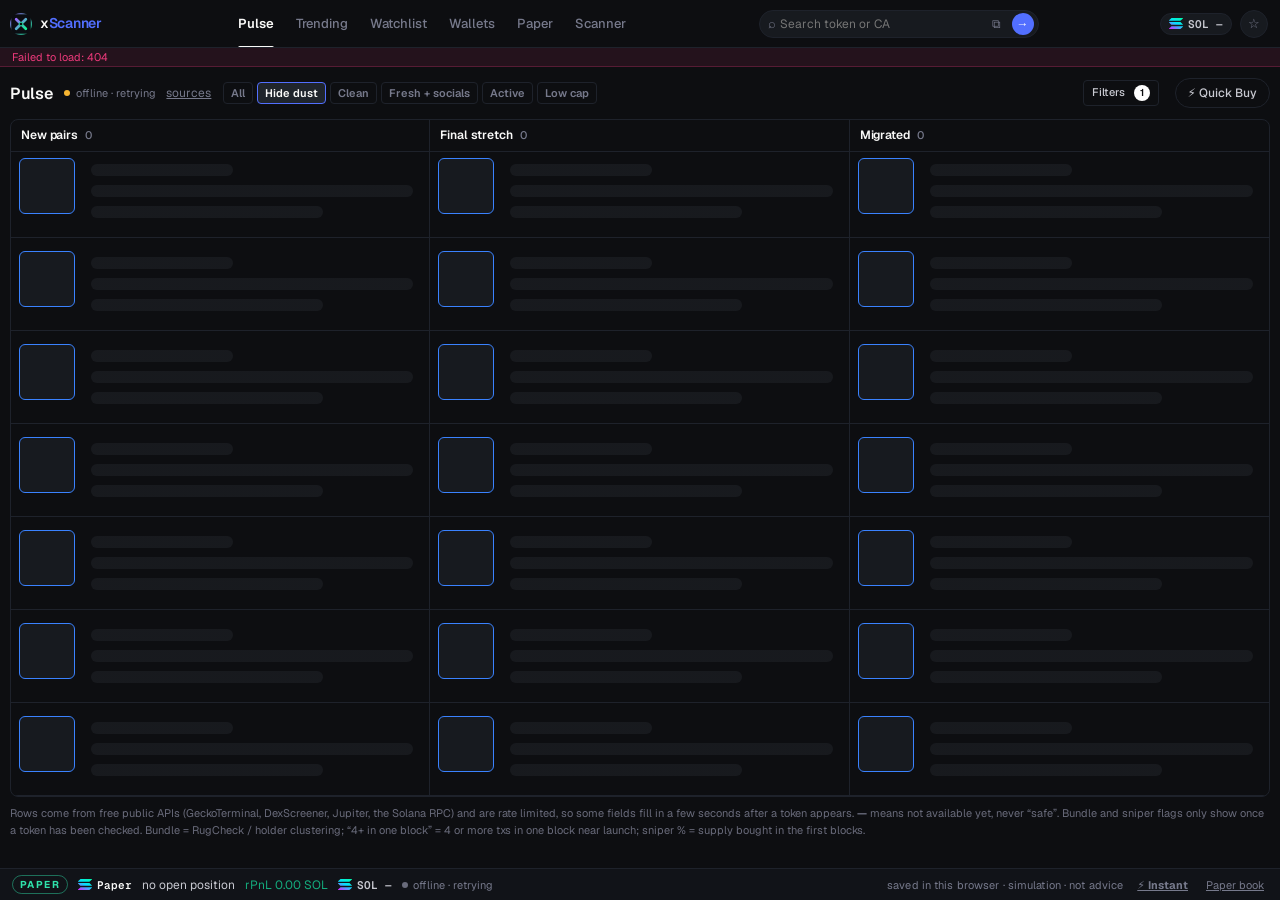
==== static/index.html @ d92ea8d3 "snapshot 2026-11-26 12:22 +08 [skip render]" ====
<!doctype html>
<html lang="en"><head>
<meta charset="utf-8"><meta name="viewport" content="width=device-width,initial-scale=1">
<title>xScanner · Solana memecoin Pulse board and scanner: new pairs, final stretch, migrated, rug and bundle risk</title>
<meta name="description" content="xScanner is a free, read-only Solana / pump.fun memecoin terminal: a live Pulse board (new pairs, final stretch, migrated), token pages with chart, trades, holders, dev history and security, a watchlist and a watch-only wallet tracker. Rug and bundle checks. Analysis only, not financial advice.">
<meta property="og:title" content="xScanner · Solana memecoin CA scanner">
<meta property="og:description" content="Paste a Solana token CA to scan rug risk, paid shills, copycats and a live chart. Free, read-only.">
<meta name="robots" content="index,follow">
<link rel="alternate" type="text/plain" href="/llms.txt" title="llms.txt">
<link rel="alternate" type="text/html" href="/text" title="Plain HTML view of the latest scan">
<link rel="icon" type="image/svg+xml" href="/static/logo.svg">
<link rel="apple-touch-icon" href="/static/logo.svg">
<link rel="stylesheet" href="/static/style.css?v=fix15">
<link rel="stylesheet" href="/static/trader.css?v=fix15">
<link rel="stylesheet" href="/static/terminal.css?v=fix15">
<link rel="stylesheet" href="/static/paper.css?v=fix15">
<link rel="prefetch" href="/static/vendor/lightweight-charts.js?v=4.2.3" as="script">
</head><body>
<svg xmlns="http://www.w3.org/2000/svg" id="solSprite" style="position:absolute;width:0;height:0;overflow:hidden" aria-hidden="true" focusable="false">
  <defs>
    <linearGradient id="solGrad" x1="360" y1="351" x2="141" y2="-69" gradientUnits="userSpaceOnUse" gradientTransform="matrix(1 0 0 -1 0 314)">
      <stop offset="0" stop-color="#00FFA3"/><stop offset=".5" stop-color="#03E1FF"/><stop offset="1" stop-color="#DC1FFF"/>
    </linearGradient>
    <symbol id="solLogo" viewBox="0 0 398 312">
      <path fill="url(#solGrad)" d="M64.6 237.9c2.4-2.4 5.7-3.8 9.2-3.8h317.4c5.8 0 8.7 7 4.6 11.1l-62.7 62.7c-2.4 2.4-5.7 3.8-9.2 3.8H6.5c-5.8 0-8.7-7-4.6-11.1l62.7-62.7zm0-234.1C67.1 1.4 70.4 0 73.8 0h317.4c5.8 0 8.7 7 4.6 11.1l-62.7 62.7c-2.4 2.4-5.7 3.8-9.2 3.8H6.5c-5.8 0-8.7-7-4.6-11.1L64.6 3.8zM333.1 120.1c-2.4-2.4-5.7-3.8-9.2-3.8H6.5c-5.8 0-8.7 7-4.6 11.1l62.7 62.7c2.4 2.4 5.7 3.8 9.2 3.8h317.4c5.8 0 8.7-7 4.6-11.1l-62.7-62.7z"/>
    </symbol>
  </defs>
</svg>

<noscript><div style="max-width:760px;margin:24px auto;padding:16px;font:16px/1.5 system-ui,sans-serif;color:#eee;background:#111;border:1px solid #444;border-radius:8px">
<h1 style="font-size:20px;margin:0 0 8px">xScanner: Solana memecoin scanner</h1>
<p>This app needs JavaScript. No JavaScript? Read the same data as plain pages:
<a href="/text" style="color:#8cf">/text</a> (every coin in the latest scan: name, ticker, mint, verdict, score, why it is moving, bundle and data-confidence checks),
<a href="/text?format=txt" style="color:#8cf">/text?format=txt</a> (markdown), <a href="/llms.txt" style="color:#8cf">/llms.txt</a> (site guide for AI tools)
and <a href="/api/coins" style="color:#8cf">/api/coins</a> (JSON). Open to everyone, read-only, no login.</p></div></noscript>
<header class="tbar">
  <a class="brand" href="/#pulse" aria-label="xScanner home"><img class="logo" src="/static/logo.svg" alt="" width="26" height="26"><h1>x<span class="accent">Scanner</span></h1></a>
  <nav id="tabs" aria-label="Sections">
    <button data-v="pulse" class="on">Pulse</button>
    <button data-v="trend">Trending</button>
    <button data-v="watch" id="wNav">Watchlist <span id="wNavBadge" class="nbadge hidden"></span></button>
    <button data-v="wallets">Wallets</button>
    <button data-v="book">Paper</button>
    <button data-v="feed" id="scNav">Scanner <span id="xNavBadge" class="nbadge hidden"></span></button>
  </nav>
  <form id="searchForm" class="tbsearch" autocomplete="off" role="search">
    <span class="sicon" aria-hidden="true">⌕</span>
    <input id="searchIn" type="text" spellcheck="false" placeholder="Search token or CA" aria-label="Token contract address">
    <button id="pasteBtn" type="button" class="iconbtn" title="Paste from clipboard" aria-label="Paste">⧉</button>
    <button id="searchBtn" type="submit" class="iconbtn go" title="Go" aria-label="Scan">→</button>
  </form>
  <div class="actions">
    <span id="solPill" class="solpill" title="SOL price in USD"><svg class="solmark" viewBox="0 0 398 312" width="14" height="11" aria-hidden="true"><use href="#solLogo"/></svg><span id="solPillTxt">SOL —</span></span>
    <button type="button" id="goWatch" class="iconbtn star-nav" title="Watchlist" aria-label="Watchlist">☆</button>
    <span id="syncPill" class="syncpill" title="Watchlist and wallet sync"></span>
    <div id="authBox" class="authbox"></div>
  </div>
</header>
<div id="paperBar" class="paperbar dock" role="status">
  <span class="pb-tag">PAPER</span>
  <span class="dock-solamt"><svg class="solmark" viewBox="0 0 398 312" width="12" height="10" aria-hidden="true"><use href="#solLogo"/></svg><b id="pbBarCash">0.00 SOL</b></span>
  <span id="pbBarU"></span>
  <span id="pbBarR">PnL 0.00 SOL</span>
  <span id="dockSol" class="dock-sol"><svg class="solmark" viewBox="0 0 398 312" width="12" height="10" aria-hidden="true"><use href="#solLogo"/></svg><span id="dockSolTxt">SOL —</span></span>
  <span class="dock-live"><i id="dockLiveDot"></i><span id="dockLiveTxt">Live</span></span>
  <small id="pbBarHint">Simulation · Not financial advice</small>
  <button type="button" id="dockInstant" class="linkbtn">⚡ Instant</button>
  <button type="button" id="dockPaper" class="linkbtn">Paper book</button>
</div>
<div id="searchMsg" class="searchmsg hidden"></div>
<div id="banner" class="banner hidden"></div>
<div id="scHead" class="schead hidden">
  <div class="sc-tools"><span id="scanInfo" class="muted"></span><button id="scanBtn" class="ghost" type="button">Run scan</button></div>
  <div id="subtabs" class="subtabs" role="tablist" aria-label="Scanner views">
    <button data-v="feed">Coin feed</button>
    <button data-v="narr">Narratives</button>
    <button data-v="risk">Risk radar</button>
    <button data-v="paper">Paper P&amp;L</button>
    <button data-v="xfeed" id="xNav">X Live</button>
  </div>
  <section id="stats" class="statstrip" aria-label="Scan summary"></section>
</div>

<main>
  <section id="v-pulse" class="view">
    <div class="disc" role="note"><b>Not financial advice.</b> xScanner is read-only analysis of public data: it holds no keys and cannot buy or sell. Memecoins are extremely risky and most go to zero. “Open in Jupiter / Axiom / Photon” links leave this site.</div>
    <div class="pbar-top">
      <div class="plive"><i id="pLiveDot"></i><span id="pLiveTxt">connecting…</span><button class="linkbtn" id="pSrcBtn" type="button" title="Data sources">sources</button></div>
      <div class="ppresets" id="pPresets" role="group" aria-label="Presets"></div>
      <button class="ghost" id="pFiltBtn" type="button" aria-expanded="false">Filters <span id="pFiltN" class="nbadge hidden"></span></button>
      <div class="pqbar" id="pqBar" title="Optional: one-click paper buys on Pulse cards. Off by default. Simulation only.">
        <button type="button" class="ghost" id="pqBuyBtn" aria-pressed="false">⚡ Quick Buy</button>
        <label class="pqamt hidden" id="pqAmtWrap"><svg class="solmark" viewBox="0 0 398 312" width="12" height="10" aria-hidden="true"><use href="#solLogo"/></svg><input id="pqAmt" type="number" min="0.01" step="0.1" value="0.1" aria-label="Quick buy paper SOL amount"> SOL</label>
      </div>
    </div>
    <div id="pSrcBox" class="srcbox hidden"></div>
    <form id="pFilters" class="pfilters hidden" autocomplete="off">
      <label>Min liq $<input type="number" name="minLiq" min="0" step="500" placeholder="0"></label>
      <label>Min mcap $<input type="number" name="minMc" min="0" step="1000" placeholder="0"></label>
      <label>Max mcap $<input type="number" name="maxMc" min="0" step="1000" placeholder="any"></label>
      <label>Max top-10 %<input type="number" name="maxTop10" min="0" max="100" step="1" placeholder="any"></label>
      <label>Max dev %<input type="number" name="maxDev" min="0" max="100" step="0.5" placeholder="any"></label>
      <label>Max age (min)<input type="number" name="maxAge" min="0" step="1" placeholder="any"></label>
      <label>Min holders<input type="number" name="minHolders" min="0" step="5" placeholder="0"></label>
      <label>Min txns 1h<input type="number" name="minTx" min="0" step="5" placeholder="0"></label>
      <label class="chk"><input type="checkbox" name="hideBundled"> Hide bundled</label>
      <label class="chk"><input type="checkbox" name="hasSocials"> Has socials</label>
      <span class="pf-actions"><button type="button" class="ghost" id="pFReset">Reset</button><button type="button" class="ghost" id="pFSave">Save preset…</button></span>
    </form>
    <div class="pseg" id="pSeg" role="tablist"><button data-c="new" class="on">New pairs <b></b></button><button data-c="final">Final stretch <b></b></button><button data-c="migrated">Migrated <b></b></button></div>
    <div class="pboard" id="pBoard">
      <section class="pcol on" data-c="new"><header><h3>New pairs <b class="pcnt"></b></h3><small>Just created on a bonding curve (under 70%)</small></header><div class="plist"></div></section>
      <section class="pcol" data-c="final"><header><h3>Final stretch <b class="pcnt"></b></h3><small>On the curve at 70-100%, close to migrating</small></header><div class="plist"></div></section>
      <section class="pcol" data-c="migrated"><header><h3>Migrated <b class="pcnt"></b></h3><small>Moved to an AMM pool (PumpSwap / Raydium) in the last 24 h</small></header><div class="plist"></div></section>
    </div>
    <p class="muted pnote">Rows come from free public APIs (GeckoTerminal, DexScreener, Jupiter, the Solana RPC) and are rate limited, so some fields fill in a few seconds after a token appears. <b>—</b> means not available yet, never “safe”. Bundle and sniper flags only show once a token has been checked. Bundle = RugCheck / holder clustering; “4+ in one block” = 4 or more txs in one block near launch; sniper % = supply bought in the first blocks.</p>
  </section>

  <section id="v-trend" class="view hidden">
    <div class="disc" role="note"><b>Not financial advice.</b> Trending ranks the tokens currently on the Pulse board by the metric you pick. It is a view of public data, not a signal.</div>
    <div class="pbar-top">
      <div class="plive"><i id="tLiveDot"></i><span id="tLiveTxt">connecting…</span></div>
      <div class="tr-sort" id="trSort" role="group" aria-label="Rank by">
        <button data-k="v1" class="on">Volume 1h</button><button data-k="pc5">5m %</button><button data-k="pc1">1h %</button><button data-k="tx">Txns 1h</button><button data-k="v24">Volume 24h</button><button data-k="mc">Market cap</button>
      </div>
      <label class="chk"><input type="checkbox" id="trDust" checked> Hide dust (liq &lt; $1K)</label>
    </div>
    <div class="tablewrap"><table id="trTable" class="trtab"><thead><tr><th>#</th><th>Pair info</th><th>Market cap</th><th>Liquidity</th><th>Volume</th><th>TXNS</th><th>Token info</th><th>Action</th></tr></thead><tbody id="trBody"></tbody></table></div>
    <p class="muted pnote">Ranked from the live Pulse universe (up to 600 pump.fun tokens from free public APIs), refreshed every few seconds while this tab is open. <b>—</b> means not available yet.</p>
  </section>

  <section id="v-watch" class="view hidden">
    <div class="disc" role="note"><b>Not financial advice.</b> Alerts are price-move notices from public data, not trade signals. They only run while this page is open.</div>
    <div class="syncnote" data-sync-note></div>
    <div class="wl-head">
      <form id="wlAdd" class="wl-add" autocomplete="off"><input id="wlIn" type="text" spellcheck="false" placeholder="Add a token by CA (mint address)…" aria-label="Token contract address"><button class="primary" type="submit">★ Watch</button></form>
      <label>Alert when price moves <select id="wlPct"><option value="5">±5%</option><option value="10">±10%</option><option value="20" selected>±20%</option><option value="35">±35%</option><option value="50">±50%</option><option value="100">±100%</option></select></label>
      <label class="chk"><input type="checkbox" id="wlNotif"> Browser notifications</label>
    </div>
    <div id="wlMsg" class="searchmsg hidden"></div>
    <div class="grid2 wl-grid"><div class="card"><h3>Watching <span id="wlCount" class="muted" style="font-size:13px"></span></h3><div id="wlList"></div></div>
    <div class="card"><h3>Alerts <button class="linkbtn" id="wlClear" type="button">clear</button></h3><div id="wlAlerts"></div></div></div>
  </section>

  <section id="v-wallets" class="view hidden">
    <div class="syncnote" data-sync-note></div>
    <div class="disc" role="note"><b>Watch-only.</b> Paste public wallet addresses only. Never paste a private key or seed phrase anywhere. xScanner reads public on-chain data and holds no keys. Not financial advice.</div>
    <div class="wl-head">
      <form id="wAdd" class="wl-add" autocomplete="off"><input id="wIn" type="text" spellcheck="false" placeholder="Public wallet address…" aria-label="Wallet address"><input id="wLabel" type="text" maxlength="24" placeholder="Label (optional)" aria-label="Label"><button class="primary" type="submit">Track</button></form>
      <span id="wStat" class="muted"></span>
    </div>
    <div id="wMsg" class="searchmsg hidden"></div>
    <div class="grid2 wl-grid"><div class="card"><h3>Tracked wallets</h3><div id="wList"></div></div>
    <div class="card"><h3>Recent activity</h3><div id="wFeed"></div></div></div>
  </section>

  <section id="v-token" class="view hidden"><div id="tokBody"></div></section>

  <section id="v-feed" class="view hidden">
    <div class="filters">
      <label>Min score <input type="range" id="fScore" min="0" max="100" value="0"><b id="fScoreV">0</b></label>
      <label>Min liquidity $ <input type="number" id="fLiq" min="0" step="1000" value="0"></label>
      <label class="chk"><input type="checkbox" id="fPump"> pump.fun only</label>
      <label class="chk"><input type="checkbox" id="fPaid"> hide paid-shilled</label>
      <label>Sort <select id="fSort"><option value="score">Score</option><option value="mcap">Market cap</option><option value="liq">Liquidity</option><option value="vol24">Volume 24h</option><option value="pc1">1h %</option><option value="pc24">24h %</option><option value="age_h">Age</option></select></label>
      <span id="feedCount" class="muted"></span>
      <div class="vtoggle" role="group" aria-label="Feed layout"><button data-l="grid" class="on" title="Card grid">▦ Cards</button><button data-l="table" title="Table">☰ Table</button></div>
    </div>
    <div id="cardGrid" class="tgrid"></div>
    <div class="tablewrap hidden" id="tableWrap"><table id="feed"><thead><tr>
      <th data-s="score">Score</th><th data-s="symbol">Coin</th><th data-s="tier">Tier</th><th data-s="mcap">MCap</th>
      <th data-s="liq">Liq</th><th data-s="vol24">Vol 24h</th><th data-s="pc1">1h %</th><th data-s="pc24">24h %</th>
      <th data-s="age_h">Age</th><th data-s="paid_share">Paid X</th><th>Flags</th></tr></thead><tbody></tbody></table></div>
  </section>

  <section id="v-narr" class="view hidden">
    <div class="grid2"><div class="card"><h3>Hot themes</h3><div id="themes"></div></div>
    <div class="card"><h3>Blocked / blacklisted seen</h3><div id="blocked"></div></div></div>
    <div id="narrCards" class="cards"></div>
  </section>

  <section id="v-risk" class="view hidden">
    <div class="grid2">
      <div class="card"><h3>Radar · <select id="radarSel"></select></h3><div id="radar"></div><div id="radarFlags" class="flaglist"></div></div>
      <div class="card"><h3>Flag counts (coins at ≥ 50% on axis)</h3><div id="flagBars"></div></div>
    </div>
    <div class="card"><h3>Risk heatmap</h3><div class="tablewrap"><table id="heat"></table></div></div>
  </section>

  <section id="v-paper" class="view hidden">
    <div class="disc" role="note"><b>Scanner ledger.</b> This tab is the shared RM paper book that ships with the scan snapshot. Your own play-money book (deposit, buy, sell, limits) is <button type="button" class="linkbtn" id="toMyPaper">My paper</button>.</div>
    <div id="paperKpis" class="stats inner"></div>
    <div class="grid2"><div class="card"><h3>Cumulative realised P&amp;L (RM)</h3><div id="curve"></div></div>
    <div class="card"><h3>Rules</h3><p id="rules" class="muted"></p><h3>Last run</h3><p id="lastRun" class="muted"></p></div></div>
    <div class="card"><h3>Closed paper trades</h3><div class="tablewrap"><table id="trades"></table></div></div>
    <div class="card"><h3>Candidate decisions (latest 60)</h3><div class="tablewrap"><table id="cands"></table></div></div>
  </section>

  <section id="v-book" class="view hidden">
    <div class="disc" role="note"><b>Paper trading. Not financial advice.</b> Balances are play SOL. xScanner never connects a wallet, never asks for a seed phrase or private key, and never sends a transaction. Fills are simulated from prices this site already loaded, plus slippage, a priority fee and a platform fee.</div>
    <div id="bookApp"></div>
  </section>

  <section id="v-xfeed" class="view hidden">
    <div class="xtop">
      <div id="xTopics" class="xtopics">
        <button data-t="memecoins" class="on">🪙 Memecoins <span class="cnt"></span><span class="nbadge hidden"></span></button>
        <button data-t="politics">🏛 Politics <span class="cnt"></span><span class="nbadge hidden"></span></button>
        <button data-t="tech">🤖 Tech <span class="cnt"></span><span class="nbadge hidden"></span></button>
      </div>
      <div class="xctl">
        <input id="xQ" type="search" placeholder="Filter keyword, $ticker, @handle, CA…" aria-label="Keyword filter">
        <select id="xSort" title="Sort"><option value="latest">Latest</option><option value="top">Top (likes+reposts)</option></select>
        <select id="xMinF" title="Minimum followers"><option value="0">Any followers</option><option value="1000">1K+ followers</option><option value="10000">10K+</option><option value="100000">100K+</option></select>
        <label class="chk xcaonly"><input type="checkbox" id="xCaOnly"> CA posts only</label>
        <select id="xEvery" title="Auto-refresh"><option value="15">⟳ 15s</option><option value="30">⟳ 30s</option><option value="0">⟳ off</option></select>
        <span id="xLive" class="xlive"><i></i><span id="xStatus">loading…</span></span>
      </div>
    </div>
    <button id="xNew" class="xnew hidden"></button>
    <div id="xCards" class="xcards"></div>
    <p class="muted xnote">Posts come from xScanner's X searches (public posts, newest first, up to 300 per topic). The page re-checks every few seconds; new posts are pushed about hourly, so a feed updated under two hours ago is current. Text is shown as posted: shill posts and CA calls are not endorsements. Analysis only, no trading or posting.</p>
  </section>
</main>

<aside id="drawer" class="drawer"><button id="dClose" class="x">✕</button><div id="dBody"></div></aside>
<div id="scrim" class="scrim"></div>
<footer><b>Not financial advice.</b> Read-only analysis. No wallet keys, signing or real trades. Paper buys and sells are a simulation. Score ≥65 worth a look · 50–64 watch · &lt;50 skip. Juliaa gives the final yes.</footer>
<script>window.__h0=location.hash</script>
<script src="/static/motion.js?v=fix15"></script>
<script src="/static/chart.js?v=fix15"></script>
<script src="/static/app.js?v=fix15"></script>
<script src="/static/xfeed.js?v=fix15"></script>
<script src="/static/trader.js?v=fix15"></script>
<script src="/static/sync.js?v=fix15"></script>
<script src="/static/paper.js?v=fix15"></script>
</body></html>
---- static/style.css ----
/* xScanner visual restyle inspired by usepaid.app's design system.
   Colours, type, radius, motion and chrome only — not their brand, copy or assets.
   Geist / Geist Mono: SIL Open Font License, sourced from Google Fonts (latin + latin-ext). */
@font-face{font-family:Geist;font-style:normal;font-weight:100 900;font-display:swap;
  src:url(/static/fonts/geist-latin-ext.woff2) format("woff2");
  unicode-range:U+0100-02BA,U+02BD-02C5,U+02C7-02CC,U+02CE-02D7,U+02DD-02FF,U+0304,U+0308,U+0329,U+1D00-1DBF,U+1E00-1E9F,U+1EF2-1EFF,U+2020,U+20A0-20AB,U+20AD-20C4,U+2113,U+2C60-2C7F,U+A720-A7FF}
@font-face{font-family:Geist;font-style:normal;font-weight:100 900;font-display:swap;
  src:url(/static/fonts/geist-latin.woff2) format("woff2");
  unicode-range:U+0000-00FF,U+0131,U+0152-0153,U+02BB-02BC,U+02C6,U+02DA,U+02DC,U+0304,U+0308,U+0329,U+2000-206F,U+20AC,U+2122,U+2191,U+2193,U+2212,U+2215,U+FEFF,U+FFFD}
@font-face{font-family:"Geist Mono";font-style:normal;font-weight:100 900;font-display:swap;
  src:url(/static/fonts/geistmono-latin-ext.woff2) format("woff2");
  unicode-range:U+0100-02BA,U+02BD-02C5,U+02C7-02CC,U+02CE-02D7,U+02DD-02FF,U+0304,U+0308,U+0329,U+1D00-1DBF,U+1E00-1E9F,U+1EF2-1EFF,U+2020,U+20A0-20AB,U+20AD-20C4,U+2113,U+2C60-2C7F,U+A720-A7FF}
@font-face{font-family:"Geist Mono";font-style:normal;font-weight:100 900;font-display:swap;
  src:url(/static/fonts/geistmono-latin.woff2) format("woff2");
  unicode-range:U+0000-00FF,U+0131,U+0152-0153,U+02BB-02BC,U+02C6,U+02DA,U+02DC,U+0304,U+0308,U+0329,U+2000-206F,U+20AC,U+2122,U+2191,U+2193,U+2212,U+2215,U+FEFF,U+FFFD}

:root{
  --background:0 0% 4%;
  --background-hover:221 12% 14%;
  --foreground:222 19% 86%;
  --primary:0 0% 100%;
  --primary-hover:40 18% 97%;
  --secondary:216 4% 51%;
  --card:0 0% 10%;
  --border:221 12% 14%;
  --field:0 0% 8%;
  --error:0 72% 65%;
  --success:142 69% 58%;
  --money:121 100% 39%;
  --warning:45 93% 58%;
  --radius:.5rem;
  --radius-xl:.75rem;
  --radius-2xl:1rem;
  --site-header-h:4rem;
  --scroll-size:6px;
  --font-sans:Geist,ui-sans-serif,system-ui,-apple-system,"Segoe UI",sans-serif;
  --font-display:Geist,ui-sans-serif,system-ui,sans-serif;
  --font-mono:"Geist Mono",ui-monospace,SFMono-Regular,Menlo,monospace;
  --fx-ease:cubic-bezier(.33,0,.15,1);
  --fx-spring:cubic-bezier(.22,1,.36,1);
  /* Back-compat aliases used across the existing markup */
  --bg:hsl(var(--background));
  --panel:hsl(var(--card));
  --panel2:hsl(var(--field));
  --line:hsl(var(--border));
  --txt:hsl(var(--primary));
  --mut:hsl(var(--secondary));
  --acc:hsl(var(--primary));
  --acc2:hsl(var(--money));
  --red:hsl(var(--error));
  --amb:hsl(var(--warning));
  --grn:hsl(var(--success));
  color-scheme:dark;
}
*{box-sizing:border-box}
html{background:var(--bg);scroll-behavior:smooth;-webkit-font-smoothing:antialiased;-moz-osx-font-smoothing:grayscale}
body{margin:0;background:var(--bg);color:hsl(var(--primary));font:14px/1.45 var(--font-sans)}
::-webkit-scrollbar{width:var(--scroll-size);height:var(--scroll-size)}
::-webkit-scrollbar-track{background:hsl(var(--card))}
::-webkit-scrollbar-thumb{background:hsl(var(--background));border-radius:999px;border:1px solid hsl(var(--border))}
::selection{background:hsl(var(--primary) / .14);color:hsl(var(--primary))}

.top{display:flex;align-items:center;gap:16px;padding:0 24px;height:var(--site-header-h);border-bottom:1px solid hsl(var(--border));position:sticky;top:0;background:hsl(var(--background) / .92);backdrop-filter:blur(12px);z-index:5}
.brand{display:flex;gap:10px;align-items:center;min-width:0}
.logo{width:36px;height:36px;border-radius:999px;display:block}
.brand h1{font-size:17px;margin:0;font-weight:600;letter-spacing:-.02em;line-height:1.15}
.brand h1 .accent{color:hsl(var(--primary));background:none;-webkit-background-clip:unset;background-clip:unset}
.brand small,.muted{color:var(--mut)}
.brand small{display:block;font-size:11px;font-weight:400;letter-spacing:0;margin-top:1px}
h3{margin:0 0 14px;font-family:var(--font-display);font-size:1.5rem;font-weight:500;letter-spacing:-.025em;color:hsl(var(--primary));line-height:1.25;text-transform:none}

nav{display:flex;gap:2px;background:transparent;padding:0;border:0;border-radius:0;overflow:auto}
nav button{background:none;border:0;color:var(--mut);padding:8px 14px;border-radius:999px;cursor:pointer;font:inherit;font-weight:500;font-size:13px;white-space:nowrap;transition:background .15s,color .15s,transform .18s var(--fx-spring)}
nav button:hover{background:hsl(var(--background-hover) / .4);color:hsl(var(--primary))}
nav button.on{background:hsl(var(--card));color:hsl(var(--primary));box-shadow:none}

.actions{margin-left:auto;display:flex;gap:10px;align-items:center;flex-shrink:0}
.primary{background:hsl(var(--primary));color:hsl(var(--background));border:0;padding:8px 16px;border-radius:999px;font:inherit;font-weight:500;font-size:13px;cursor:pointer;transition:background .15s,transform .18s var(--fx-spring),opacity .15s}
.primary:hover{background:hsl(var(--primary-hover))}
.primary:disabled{opacity:.55;cursor:wait}
.ghost{background:transparent;border:1px solid hsl(var(--primary) / .12);color:hsl(var(--primary));border-radius:999px;padding:8px 14px;cursor:pointer;font:inherit;font-weight:500;font-size:13px;transition:background .15s,transform .18s var(--fx-spring),border-color .15s}
.ghost:hover{background:hsl(var(--card))}

.banner{margin:16px 24px 0;padding:10px 16px;border-radius:var(--radius-2xl);background:hsl(var(--warning) / .08);border:1px solid hsl(var(--warning) / .22);color:var(--amb);font-size:13px}
.banner.err{background:hsl(var(--error) / .1);border-color:hsl(var(--error) / .25);color:var(--red)}
.banner.ok{background:hsl(var(--success) / .1);border-color:hsl(var(--success) / .25);color:var(--grn)}
.hidden{display:none!important}

.hero{padding:48px 24px 8px;text-align:center;max-width:920px;margin:0 auto}
.hero-kicker{margin:0 0 18px;font-size:13px;font-weight:500;color:hsl(var(--secondary));letter-spacing:-.01em}
.hero-title{margin:0;font-family:var(--font-display);font-size:clamp(2.25rem,5.6vw,3.75rem);font-weight:500;letter-spacing:-.025em;line-height:1.05;color:hsl(var(--primary))}
.hw{display:inline-block;animation:.4s ease-out both fadeSlideUp;animation-delay:var(--d,0ms)}
@keyframes fadeSlideUp{from{opacity:0;transform:translateY(2px)}to{opacity:1;transform:none}}

.stats{display:grid;grid-template-columns:repeat(auto-fit,minmax(150px,1fr));gap:12px;padding:20px 24px 0}
.stats.inner{padding:0 0 16px}
.stat{background:transparent;border:1px solid hsl(var(--primary) / .06);border-radius:var(--radius-2xl);padding:14px 16px}
.stat b{display:block;font-size:22px;margin-top:4px;font-weight:600;letter-spacing:-.02em;font-variant-numeric:tabular-nums}
.stat span{color:var(--mut);font-size:11px;font-weight:500}
.stat b span{font-size:inherit;color:inherit}
.stat b span.up{color:var(--grn)}.stat b span.dn{color:var(--red)}

/* Compact hero stats strip (paper KPIs still use .stats.inner / .stat) */
#stats.statstrip{display:block;padding:12px 0 0;max-width:100%}
.statstrip-track{display:flex;align-items:center;gap:8px;overflow-x:auto;overflow-y:hidden;
  -webkit-overflow-scrolling:touch;overscroll-behavior-x:contain;scrollbar-width:none;-ms-overflow-style:none;
  padding:0 24px;justify-content:center}
.statstrip-track::-webkit-scrollbar{display:none;width:0;height:0}
.schip{flex:0 0 auto;display:flex;flex-direction:column;justify-content:center;gap:1px;
  min-height:40px;padding:6px 14px;border-radius:999px;border:1px solid hsl(var(--primary) / .08);
  background:transparent;white-space:nowrap}
.schip span{color:var(--mut);font-size:9px;font-weight:500;letter-spacing:.04em;text-transform:uppercase;line-height:1.2}
.schip b{display:block;font-size:14px;font-weight:650;letter-spacing:-.02em;font-variant-numeric:tabular-nums;
  line-height:1.2;color:hsl(var(--primary));margin:0}
.verdict-pill{flex:0 0 auto;display:inline-flex;align-items:center;min-height:40px;max-width:280px;
  padding:0 14px;border-radius:999px;border:1px solid hsl(var(--primary) / .1);
  font-size:12px;font-weight:600;letter-spacing:-.01em;line-height:1.25;white-space:nowrap;
  overflow:hidden;text-overflow:ellipsis;background:transparent;color:hsl(var(--primary))}
.verdict-pill.grn{color:var(--grn);border-color:hsl(var(--success) / .35);background:hsl(var(--success) / .1)}
.verdict-pill.amb{color:var(--amb);border-color:hsl(var(--warning) / .3);background:hsl(var(--warning) / .08)}
.verdict-pill.red{color:var(--red);border-color:hsl(var(--error) / .35);background:hsl(var(--error) / .1)}

main{padding:16px 24px 48px}
.card{background:hsl(var(--card));border:1px solid hsl(var(--primary) / .06);border-radius:var(--radius-2xl);padding:20px;margin-bottom:16px}
.grid2{display:grid;grid-template-columns:1fr 1fr;gap:16px}
@media(max-width:900px){.grid2{grid-template-columns:1fr}}

.filters{display:flex;flex-wrap:wrap;gap:14px 18px;align-items:center;background:transparent;border:1px solid hsl(var(--primary) / .06);border-radius:var(--radius-2xl);padding:10px 14px;margin-bottom:16px}
.filters label{display:flex;gap:8px;align-items:center;color:var(--mut);font-size:13px}
input[type=number]{width:100px}
input,select{background:hsl(var(--field));color:hsl(var(--primary));border:1px solid hsl(var(--primary) / .08);border-radius:999px;padding:6px 12px;font:inherit}
input[type=range]{accent-color:hsl(var(--primary));padding:0;border:0;background:transparent;border-radius:0}
.filters select{border-radius:999px;padding:5px 10px}

.tablewrap{overflow:auto;border-radius:var(--radius-2xl);border:1px solid hsl(var(--primary) / .06)}
table{width:100%;border-collapse:collapse}
th,td{padding:10px 12px;text-align:left;border-bottom:1px solid hsl(var(--primary) / .06);white-space:nowrap}
th{background:hsl(var(--field));color:var(--mut);font-weight:500;font-size:11px;letter-spacing:.02em;position:sticky;top:0}
th[data-s]{cursor:pointer}th.sorted{color:hsl(var(--primary))}
tbody tr{cursor:pointer;background:transparent}tbody tr:hover{background:hsl(var(--background-hover) / .45)}

.score{display:inline-flex;width:40px;height:26px;align-items:center;justify-content:center;border-radius:999px;font-weight:600;font-size:12px}
.t-look{background:hsl(var(--success) / .14);color:var(--grn)}
.t-watch{background:hsl(var(--warning) / .14);color:var(--amb)}
.t-skip{background:hsl(var(--error) / .14);color:var(--red)}
.pill{display:inline-block;padding:2px 8px;border-radius:999px;font-size:11px;background:hsl(var(--field));border:1px solid hsl(var(--primary) / .08);margin:1px 3px 1px 0;color:var(--mut)}
.pill.red{color:var(--red);border-color:hsl(var(--error) / .3)}
.pill.amb{color:var(--amb);border-color:hsl(var(--warning) / .3)}
.pill.grn{color:var(--grn);border-color:hsl(var(--success) / .3)}
.pill.pur{color:hsl(var(--primary) / .7);border-color:hsl(var(--primary) / .12)}
.up{color:var(--grn)}.dn{color:var(--red)}
.sym b{font-size:14px;font-weight:500}.sym small{display:block;max-width:180px;overflow:hidden;text-overflow:ellipsis}

.drawer{position:fixed;top:0;right:0;height:100%;width:min(640px,96vw);background:hsl(var(--card));border-left:1px solid hsl(var(--primary) / .08);transform:translateX(105%);opacity:0;transition:transform .42s var(--fx-spring),opacity .28s ease;will-change:transform,opacity;z-index:20;overflow:auto;padding:22px}
.drawer.open{transform:translateX(0);opacity:1}
.scrim{position:fixed;inset:0;background:#000a;z-index:15;opacity:0;pointer-events:none;visibility:hidden;transition:opacity .3s ease,visibility .3s}
.scrim.on{opacity:1;pointer-events:auto;visibility:visible}
.x{position:absolute;right:16px;top:14px;background:hsl(var(--field));border:1px solid hsl(var(--primary) / .08);color:var(--mut);font-size:16px;cursor:pointer;width:32px;height:32px;border-radius:999px;display:grid;place-items:center;line-height:1}
.x:hover{color:hsl(var(--primary));background:hsl(var(--background-hover))}

.kv{display:grid;grid-template-columns:repeat(3,1fr);gap:8px;margin:12px 0}
.kv div{background:hsl(var(--field));border:1px solid hsl(var(--primary) / .06);border-radius:var(--radius-xl);padding:8px 10px}
.kv span{display:block;color:var(--mut);font-size:11px}
.bar{height:6px;border-radius:999px;background:hsl(var(--field));overflow:hidden;border:1px solid hsl(var(--primary) / .06)}
.bar i{display:block;height:100%;background:hsl(var(--primary))}
.flaglist div{padding:8px 0;border-bottom:1px solid hsl(var(--primary) / .06);color:hsl(var(--foreground))}
.cards{display:grid;grid-template-columns:repeat(auto-fill,minmax(300px,1fr));gap:14px}
.ncard{background:hsl(var(--background));border:1px solid hsl(var(--primary) / .06);border-radius:var(--radius-2xl);padding:16px;cursor:pointer}
.hrow{display:flex;justify-content:space-between;align-items:baseline}
a{color:hsl(var(--primary));text-decoration:none}a:hover{opacity:.72}
.heat td.c{width:70px;text-align:center;font-weight:600;font-size:12px}
footer{color:var(--mut);font-size:12px;text-align:center;padding:8px 24px 32px}
pre{white-space:pre-wrap;background:hsl(var(--field));padding:12px;border-radius:var(--radius-xl);max-height:240px;overflow:auto;font-size:12px;font-family:var(--font-mono);border:1px solid hsl(var(--primary) / .06)}

.search{display:flex;gap:8px;align-items:center;margin:20px auto 0;padding:6px 6px 6px 18px;background:hsl(var(--field));border:1px solid hsl(var(--primary) / .08);border-radius:999px;box-shadow:none;max-width:720px;width:calc(100% - 48px)}
.search:focus-within{border-color:hsl(var(--primary) / .22);box-shadow:0 0 0 4px hsl(var(--primary) / .06)}
.search .sicon{color:hsl(var(--secondary));font-size:18px}
.search input{flex:1;min-width:0;background:transparent;border:0;outline:0;color:hsl(var(--primary));font-size:15px;font-family:var(--font-mono);padding:10px 4px;letter-spacing:-.01em}
.search button{white-space:nowrap}
.searchmsg{margin:8px auto 0;padding:9px 16px;border-radius:var(--radius-2xl);background:hsl(var(--card));border:1px solid hsl(var(--primary) / .06);font-size:13px;max-width:720px;width:calc(100% - 48px)}
.searchmsg.err{background:hsl(var(--error) / .1);color:hsl(var(--error));border-color:hsl(var(--error) / .2)}
.searchmsg.warn{background:hsl(var(--warning) / .1);color:var(--amb);border-color:hsl(var(--warning) / .2)}
.searchmsg.ok{background:hsl(var(--success) / .08);border-color:hsl(var(--success) / .2)}
.searchmsg code{font-size:12px;font-family:var(--font-mono)}
.lkbadge{display:inline-block;margin:8px 6px 0 0;padding:4px 10px;border-radius:999px;font-size:12px;background:hsl(var(--field));border:1px solid hsl(var(--primary) / .08)}
.lkbadge.live{color:hsl(var(--primary));border-color:hsl(var(--primary) / .16)}
.lkbadge.rep{color:var(--grn)}
.lkbadge.warn{color:hsl(var(--error));background:hsl(var(--error) / .1)}
@media(max-width:640px){.hero{padding:28px 16px 0}.search,.searchmsg{margin-left:auto;margin-right:auto;width:calc(100% - 32px)}.search{margin-top:14px}.search input{font-size:13px}.searchmsg{margin-top:8px}}

/* live chart */
.chartcard{background:hsl(var(--field));border:1px solid hsl(var(--primary) / .06);border-radius:var(--radius-2xl);padding:12px;margin:12px 0}
.chhead{display:flex;flex-wrap:wrap;justify-content:space-between;gap:8px;align-items:center;margin-bottom:8px}
.chpx b{font-size:22px;font-weight:600;letter-spacing:-.02em;font-variant-numeric:tabular-nums}
.chpx sub{font-size:11px}.chpx small{font-size:11px}
.chctl{display:flex;gap:6px;flex-wrap:wrap}
.tfs{display:flex;background:transparent;border:1px solid hsl(var(--primary) / .08);border-radius:999px;padding:2px}
.tfs button{background:none;border:0;color:var(--mut);padding:4px 10px;border-radius:999px;cursor:pointer;font:12px var(--font-sans);font-weight:500}
.tfs button.on{background:hsl(var(--primary));color:hsl(var(--background))}
.chwrap{position:relative;height:300px;border-radius:var(--radius-xl);overflow:hidden;background:hsl(var(--background))}
.chnative{position:absolute;inset:0}.chdex{position:absolute;inset:0}.chdex iframe{width:100%;height:100%;border:0}
.chmsg{position:absolute;inset:0;display:flex;align-items:center;justify-content:center;text-align:center;padding:20px;color:var(--mut);background:hsl(var(--background) / .92);z-index:3}
.chfoot{font-size:11px;margin-top:6px}
.spin{display:inline-block;width:12px;height:12px;border:2px solid hsl(var(--primary) / .2);border-top-color:hsl(var(--primary));border-radius:50%;animation:sp 1s linear infinite;vertical-align:-2px;margin-right:6px}
@keyframes sp{to{transform:rotate(360deg)}}

/* X live feed */
.nbadge{display:inline-block;min-width:18px;padding:0 6px;margin-left:6px;border-radius:999px;background:hsl(var(--error));color:#fff;font-size:11px;font-weight:600;line-height:18px;text-align:center}
.xtop{display:flex;flex-wrap:wrap;gap:12px;align-items:center;justify-content:space-between;background:transparent;border:1px solid hsl(var(--primary) / .06);border-radius:var(--radius-2xl);padding:10px 12px;margin-bottom:12px;position:sticky;top:var(--site-header-h);z-index:4;backdrop-filter:blur(12px);background:hsl(var(--background) / .88)}
.xtopics{display:flex;gap:2px;background:transparent;padding:0}
.xtopics button{background:none;border:0;color:var(--mut);padding:7px 12px;border-radius:999px;cursor:pointer;font:inherit;font-weight:500}
.xtopics button.on{background:hsl(var(--card));color:hsl(var(--primary))}
.xtopics .cnt{font-weight:400;font-size:12px;opacity:.7}
.xctl{display:flex;flex-wrap:wrap;gap:8px;align-items:center}
.xctl input[type=search]{width:240px}
.xcaonly{display:flex;gap:6px;align-items:center;color:var(--mut)}
.xlive{display:flex;align-items:center;gap:6px;color:var(--mut);font-size:12px}
.xlive i{width:8px;height:8px;border-radius:50%;background:var(--grn);box-shadow:0 0 0 0 hsl(var(--success) / .5);animation:pulse 2s infinite}
.xlive.off i{background:var(--mut);animation:none}.xlive.err i{background:var(--red);animation:none}.xlive.stale i{background:var(--amb);animation:none}
@keyframes pulse{0%{box-shadow:0 0 0 0 hsl(var(--success) / .5)}70%{box-shadow:0 0 0 8px hsl(var(--success) / 0)}100%{box-shadow:0 0 0 0 hsl(var(--success) / 0)}}
.xnew{display:block;margin:0 auto 12px;background:hsl(var(--primary));color:hsl(var(--background));border:0;border-radius:999px;padding:8px 18px;font-weight:500;font-size:13px;cursor:pointer;box-shadow:none}
.xnew:hover{background:hsl(var(--primary-hover))}
.xcards{display:grid;grid-template-columns:repeat(auto-fill,minmax(340px,1fr));gap:12px}
.xcard{background:hsl(var(--background));border:1px solid hsl(var(--primary) / .06);border-radius:var(--radius-2xl);padding:16px;display:flex;flex-direction:column;gap:8px;min-width:0}
.xcard.fresh{border-color:hsl(var(--primary) / .2);animation:flash 2.5s ease-out}
@keyframes flash{from{background:hsl(var(--card))}to{background:hsl(var(--background))}}
.xhead{display:flex;gap:10px;align-items:center}
.xav{flex:0 0 36px;height:36px;border-radius:50%;display:flex;align-items:center;justify-content:center;font-weight:600;color:hsl(var(--background));background:hsl(var(--primary))}
.xwho{min-width:0;flex:1}.xwho b{display:block;white-space:nowrap;overflow:hidden;text-overflow:ellipsis;font-weight:600}.xwho small{font-size:12px}
.xver{color:#1d9bf0;font-size:12px;margin-left:4px}.xtime{font-size:12px;color:var(--mut);white-space:nowrap}
.xtext{white-space:pre-wrap;word-break:break-word;font-size:14px;max-height:220px;overflow:hidden;position:relative}
.xtext.long::after{content:'';position:absolute;left:0;right:0;bottom:0;height:40px;background:linear-gradient(transparent,hsl(var(--background)))}
.xtext a{color:hsl(var(--primary) / .7);text-decoration:none}.xtext .tk{color:hsl(var(--primary));font-weight:600}
.xtext mark{background:hsl(var(--warning) / .22);color:inherit;border-radius:3px}
.xtext .ca{color:var(--mut);font-family:var(--font-mono);font-size:12px;letter-spacing:-.01em}
.xcas{display:flex;flex-direction:column;gap:6px}
.xca{display:flex;gap:6px;align-items:center;background:hsl(var(--field));border:1px solid hsl(var(--primary) / .08);border-radius:999px;padding:4px 4px 4px 12px}
.xca code{flex:1;font-size:12px;color:hsl(var(--foreground));overflow:hidden;text-overflow:ellipsis;white-space:nowrap;font-family:var(--font-mono)}
.xca button{border:0;border-radius:999px;padding:5px 12px;font-weight:500;cursor:pointer;font-size:12px}
.xca .scan{background:hsl(var(--primary));color:hsl(var(--background))}
.xca .cp{background:transparent;color:var(--mut);border:1px solid hsl(var(--primary) / .12)}
.xfoot{display:flex;gap:14px;align-items:center;color:var(--mut);font-size:12px;margin-top:auto}
.xfoot a{margin-left:auto;color:hsl(var(--primary) / .7);text-decoration:none;font-weight:500}
.xnote{margin-top:16px;font-size:12px}
.xempty{grid-column:1/-1;text-align:center;padding:40px;color:var(--mut);background:transparent;border:1px dashed hsl(var(--primary) / .12);border-radius:var(--radius-2xl)}
@media(max-width:640px){.xtop{top:0;position:static}.xctl input[type=search]{width:100%}.xcards{grid-template-columns:1fr}}

/* Token cards — square art, quiet monochrome chrome */
.vtoggle{display:flex;background:transparent;border:1px solid hsl(var(--primary) / .08);border-radius:999px;padding:2px;margin-left:auto}
.vtoggle button{background:none;border:0;color:var(--mut);padding:5px 12px;border-radius:999px;cursor:pointer;font:12px var(--font-sans);font-weight:500}
.vtoggle button.on{background:hsl(var(--primary));color:hsl(var(--background))}
.tgrid{display:grid;grid-template-columns:repeat(auto-fill,minmax(190px,1fr));gap:14px}
@media(min-width:1500px){.tgrid{grid-template-columns:repeat(6,1fr)}}
@media(max-width:640px){.tgrid{grid-template-columns:repeat(2,minmax(0,1fr));gap:10px}}
.tcard{background:hsl(var(--background));border:1px solid hsl(var(--primary) / .06);border-radius:var(--radius-2xl);padding:8px;cursor:pointer;display:flex;flex-direction:column;gap:8px;min-width:0;overflow:hidden}
.tcard:hover,.tcard:focus-visible{outline:none;border-color:hsl(var(--primary) / .14)}
.tcard.blocked{border-color:hsl(var(--error) / .35)}
.tthumb{position:relative;aspect-ratio:1/1;border-radius:var(--radius-xl);overflow:hidden;background:hsl(var(--primary) / .04)}
.timg{width:100%;height:100%;object-fit:cover;display:block;border-radius:var(--radius-xl)}
.tbadge{position:absolute;top:8px;right:8px;box-shadow:none}
.tpump{position:absolute;top:8px;left:8px;margin:0;box-shadow:none;background:hsl(var(--background) / .88);backdrop-filter:blur(8px)}
.tbody{display:flex;flex-direction:column;gap:5px;min-width:0;padding:2px 4px 6px}
.tname{font-weight:500;font-size:13px;white-space:nowrap;overflow:hidden;text-overflow:ellipsis;letter-spacing:-.01em;line-height:1.25}
.trow{display:flex;justify-content:space-between;align-items:center;gap:6px;min-width:0}
.ttick{color:hsl(var(--primary) / .4);font-size:11px;font-family:var(--font-mono);letter-spacing:-.01em;white-space:nowrap;overflow:hidden;text-overflow:ellipsis;font-weight:400}
.tca{display:inline-flex;align-items:center;gap:4px;flex-shrink:0}
.tca code{font-size:11px;color:var(--mut);font-family:var(--font-mono);letter-spacing:-.01em}
.cpy{background:transparent;border:1px solid hsl(var(--primary) / .1);color:var(--mut);border-radius:999px;padding:1px 7px;font-size:11px;cursor:pointer}
.cpy:hover{color:hsl(var(--primary))}.cpy.ok{color:var(--grn);border-color:hsl(var(--success) / .3)}
.tmc{font-size:15px;font-weight:600;letter-spacing:-.01em;font-variant-numeric:tabular-nums}
.tmc b{color:hsl(var(--primary));font-weight:600}
.tstats{display:flex;justify-content:space-between;gap:4px;font-size:11px;color:hsl(var(--primary) / .35);flex-wrap:wrap}
.tflags{display:flex;flex-wrap:wrap;gap:3px;min-height:20px}
.tflags .pill{font-size:10.5px;margin:0;max-width:100%;overflow:hidden;text-overflow:ellipsis;white-space:nowrap}
.tava{width:26px;height:26px;border-radius:999px;object-fit:cover;vertical-align:middle;margin-right:8px;float:left;background:hsl(var(--field))}
.dhead{display:flex;gap:14px;align-items:center;margin-bottom:6px}.dhead>div{flex:1}
.dimg{width:84px;height:84px;border-radius:var(--radius-xl);object-fit:cover;flex-shrink:0;background:hsl(var(--field));border:1px solid hsl(var(--primary) / .08)}
.dca{margin-top:6px}
.savatar{width:28px;height:28px;border-radius:999px;object-fit:cover;vertical-align:middle;margin-right:8px}
.xava{width:20px;height:20px;border-radius:999px;object-fit:cover;flex-shrink:0;margin-right:4px}
@media(max-width:640px){.tcard{padding:6px;gap:6px}.tname{font-size:13px}.tstats{font-size:10.5px}.tflags .pill:nth-child(n+3){display:none}.dimg{width:64px;height:64px}.vtoggle{margin-left:0}.trow{flex-wrap:wrap;row-gap:2px}.tca code{font-size:10px}.tmc{font-size:14px}}

/* Motion + haptics */
.fxtog{display:flex;gap:2px;background:transparent;border:1px solid hsl(var(--primary) / .1);border-radius:999px;padding:2px;flex-shrink:0}
.fxtog button{background:none;border:0;color:var(--mut);padding:5px 10px;border-radius:999px;cursor:pointer;font:11px/1.2 var(--font-sans);font-weight:500}
.fxtog button.on{background:hsl(var(--card));color:hsl(var(--primary))}
.fxtog button:disabled{opacity:.5;cursor:not-allowed}
.fxtog button.na:not(.on){opacity:.7}

.fx-enter{animation:fxUp .4s var(--fx-ease) both;animation-delay:var(--d,0ms)}
.fx-enter-row{animation:fxRow .35s var(--fx-ease) both;animation-delay:var(--d,0ms)}
.fx-enter-view{animation:fxUp .35s var(--fx-ease) both}
.view.fx-leave{animation:fxFadeOut .2s ease both;pointer-events:none}
@keyframes fxUp{from{opacity:0;transform:translateY(6px)}to{opacity:1;transform:none}}
@keyframes fxRow{from{opacity:0}to{opacity:1}}
@keyframes fxFadeOut{to{opacity:0;transform:translateY(4px)}}

.tcard,.ncard,.xcard{transition:transform .28s var(--fx-spring),border-color .2s,box-shadow .28s var(--fx-spring);transform:translateZ(0)}
@media (hover:hover) and (pointer:fine){
  .tcard:hover,.tcard:focus-visible{transform:translateY(-3px);border-color:hsl(var(--primary) / .16);box-shadow:none;outline:none}
  .ncard:hover,.xcard:hover{transform:translateY(-2px);border-color:hsl(var(--primary) / .14);box-shadow:none}
}
.tcard:active,.ncard:active,.xcard:active{transform:scale(.97);transition-duration:.1s}
button,.primary,.ghost,.cpy,.xnew,.xca button{transition:transform .18s var(--fx-spring),background .15s,color .15s,box-shadow .2s,border-color .15s,opacity .15s}
button:active:not(:disabled),.primary:active:not(:disabled),.ghost:active,.cpy:active,.xnew:active,.xca button:active{transform:scale(.96);transition-duration:.08s}
nav button,.vtoggle button,.xtopics button,.tfs button{transition:transform .18s var(--fx-spring),background .15s,color .15s,box-shadow .2s}

.drawer.open .chartcard{animation:fxUp .4s var(--fx-ease) .06s both}
.chnative,.chdex{transition:opacity .25s ease,visibility .25s}
.chnative.off,.chdex.off{opacity:0;pointer-events:none;visibility:hidden}

.fx-flash{animation:fxFlash .7s ease-out}
@keyframes fxFlash{from{box-shadow:inset 0 0 0 1px hsl(var(--primary) / .35);background:hsl(var(--card))}to{box-shadow:none}}
.chpx b.fx-flash{animation:fxPrice .55s ease;border-radius:6px}
@keyframes fxPrice{0%{color:hsl(var(--money))}100%{color:inherit}}
.skel{background:linear-gradient(110deg,hsl(var(--field)) 25%,hsl(var(--card)) 40%,hsl(var(--field)) 55%);background-size:200% 100%;animation:fxShimmer 1.15s linear infinite;border-radius:8px}
@keyframes fxShimmer{0%{background-position:100% 0}100%{background-position:-100% 0}}
.skel-card{cursor:default;pointer-events:none;border-style:dashed}
.skel-card .tthumb.skel{aspect-ratio:1;border-radius:var(--radius-xl)}
.skel-line{height:12px;margin-top:6px}
.skel-line.short{width:44%}.skel-line.mid{width:72%}

@media (max-width:900px){
  .top{flex-wrap:wrap;height:auto;padding:10px 16px;gap:8px 10px}
  .brand{flex:1 1 auto;min-width:0}
  nav{flex:1 1 100%;width:100%;max-width:100%;overflow:visible;flex-wrap:wrap}
  .actions{margin-left:0;width:100%;justify-content:flex-start;flex-wrap:wrap}
  .fxtog{order:0}
  main{padding:14px 16px 40px}
  .stats{padding:16px 16px 0}
  .card{padding:16px}
}
@media (max-width:640px){
  .fxtog button{padding:5px 7px;font-size:10.5px}
  nav button{padding:7px 11px;font-size:12px}
  .search{flex-wrap:wrap;border-radius:22px;padding:8px;gap:8px}
  .search .sicon{padding-left:6px}
  .search input{flex:1 1 140px;min-width:0;padding:8px 4px}
  .search button{flex:1 1 calc(50% - 8px);text-align:center}
  .hero-title{font-size:clamp(2rem,11vw,2.5rem)}
  /* Two compact wrap rows at phone widths so no chip is clipped mid-text.
     A sideways fade-scroll looked broken at ~400px because the mask cut labels. */
  #stats.statstrip{height:auto;min-height:0;padding:8px 16px 2px;box-sizing:border-box;overflow:visible}
  .statstrip-track{height:auto;padding:0;justify-content:flex-start;flex-wrap:wrap;gap:6px 8px;
    overflow:visible;-webkit-mask-image:none;mask-image:none}
  .schip,.verdict-pill{min-height:36px}
  .schip{padding:5px 12px}
  .schip span{font-size:8px}
  .schip b{font-size:13px}
  .verdict-pill{max-width:100%;padding:0 12px;font-size:12px}
}

@media (prefers-reduced-motion:reduce){
  .fx-enter,.fx-enter-row,.fx-enter-view,.view.fx-leave,.fx-flash,.chpx b.fx-flash,.xcard.fresh,.skel,.drawer.open .chartcard,.spin,.xlive i,.hw{animation:none!important}
  .tcard,.ncard,.xcard,button,.primary,.ghost,.cpy,.xnew,.xca button,nav button,.vtoggle button,.xtopics button,.tfs button,.drawer,.scrim,.chnative,.chdex,.view{transition:none!important}
  .tcard:hover,.tcard:focus-visible,.tcard:active,.ncard:hover,.ncard:active,.xcard:hover,.xcard:active,button:active,.primary:active{transform:none!important}
  html{scroll-behavior:auto}
}
html.fx-off .fx-enter,html.fx-off .fx-enter-row,html.fx-off .fx-enter-view,html.fx-off .view.fx-leave,html.fx-off .fx-flash,html.fx-off .chpx b.fx-flash,html.fx-off .xcard.fresh,html.fx-off .skel,html.fx-off .drawer.open .chartcard,html.fx-off .spin,html.fx-off .xlive i,html.fx-off .hw{animation:none!important}
html.fx-off .tcard,html.fx-off .ncard,html.fx-off .xcard,html.fx-off button,html.fx-off .primary,html.fx-off .ghost,html.fx-off .cpy,html.fx-off .xnew,html.fx-off .xca button,html.fx-off nav button,html.fx-off .vtoggle button,html.fx-off .xtopics button,html.fx-off .tfs button,html.fx-off .drawer,html.fx-off .scrim,html.fx-off .chnative,html.fx-off .chdex,html.fx-off .view{transition:none!important}
html.fx-off .tcard:hover,html.fx-off .tcard:focus-visible,html.fx-off .tcard:active,html.fx-off .ncard:hover,html.fx-off .ncard:active,html.fx-off .xcard:hover,html.fx-off .xcard:active,html.fx-off button:active,html.fx-off .primary:active{transform:none!important}
@media (hover:none){.tcard:hover{transform:none;box-shadow:none}}

/* live-scan indicator */
.livedot{display:inline-block;width:8px;height:8px;border-radius:50%;background:hsl(142 70% 50%);margin-right:7px;vertical-align:middle;box-shadow:0 0 0 0 hsl(142 70% 50% / .5)}
.livedot.off{background:hsl(0 0% 45%)}
.livedot.stale{background:hsl(38 90% 55%)}
.livedot.pulse{animation:livepulse 1.4s ease-out infinite}
@keyframes livepulse{0%{box-shadow:0 0 0 0 hsl(142 70% 50% / .55)}100%{box-shadow:0 0 0 8px hsl(142 70% 50% / 0)}}
html.fx-off .livedot.pulse{animation:none}

/* Google sign-in chip in the header (optional; hidden until /api/me paints it) */
.authbox{display:flex;align-items:center;flex-shrink:0}
.authbox:empty{display:none}
.uchip{display:flex;align-items:center;gap:8px;padding:3px 4px 3px 3px;border:1px solid hsl(var(--primary) / .12);border-radius:999px;background:hsl(var(--card) / .7);max-width:220px}
.uava{width:24px;height:24px;border-radius:999px;object-fit:cover;background:hsl(var(--field));flex-shrink:0}
.uname{font-size:12px;font-weight:500;color:hsl(var(--primary));white-space:nowrap;overflow:hidden;text-overflow:ellipsis;max-width:110px}
a.ulogout,a.signin{font-size:12px;font-weight:500;color:var(--mut);text-decoration:none;padding:5px 10px;border-radius:999px}
a.ulogout:hover,a.signin:hover{color:hsl(var(--primary));background:hsl(var(--background-hover) / .4)}
a.signin.ghost{padding:6px 12px;font-size:12px}

/* Login page */
body.login-page{min-height:100vh;display:flex;flex-direction:column}
.login-top .brand{text-decoration:none;color:inherit}
.login-wrap{flex:1;display:flex;align-items:center;justify-content:center;padding:48px 20px 64px;position:relative}
.login-card{width:min(420px,100%);padding:32px 28px 28px;border-radius:var(--radius-2xl);text-align:center}
.login-title{margin:8px 0 10px;font-family:var(--font-display);font-size:clamp(2rem,6vw,2.6rem);font-weight:500;letter-spacing:-.04em;line-height:1.1}
.login-lead{margin:0 0 22px;font-size:14px}
.google-btn{display:flex;align-items:center;justify-content:center;gap:10px;width:100%;padding:12px 16px;border:0;border-radius:999px;background:#fff;color:#1f1f1f;font:600 14px/1.2 var(--font-sans);text-decoration:none;cursor:pointer;box-shadow:0 8px 30px rgba(0,0,0,.25)}
.google-btn:hover{background:#f4f4f4}
.google-btn:disabled,.google-btn[aria-disabled="true"]{opacity:.55;cursor:not-allowed;box-shadow:none}
.google-btn .gicon{width:18px;height:18px;flex-shrink:0}
.login-note{margin:16px 0 0;padding:10px 12px;border-radius:var(--radius-xl);border:1px solid hsl(var(--primary) / .1);background:hsl(var(--field) / .55);color:var(--mut);font-size:13px}
.login-err{margin:0 0 16px;padding:10px 12px;border-radius:var(--radius-xl);background:hsl(var(--error) / .1);border:1px solid hsl(var(--error) / .25);color:var(--red);font-size:13px}
a.login-back{display:inline-flex;margin-top:18px}
@media(max-width:640px){
  .login-wrap{padding:28px 16px 48px}
  .login-card{padding:24px 18px 20px}
  .uchip{max-width:100%}
  .uname{max-width:90px}
}

.conf{width:100%;border-collapse:collapse;margin:6px 0 12px;font-size:12px}.conf td{padding:5px 6px;border-bottom:1px solid hsl(var(--primary) / .06);vertical-align:top}.conf td:first-child{white-space:nowrap}

.twhy{margin:6px 0 4px;font-size:11.5px;line-height:1.35;color:hsl(var(--foreground) / .85);display:-webkit-box;-webkit-line-clamp:3;-webkit-box-orient:vertical;overflow:hidden}.twhy b{display:block;font-size:10px;letter-spacing:.04em;text-transform:uppercase;color:var(--mut);font-weight:600}.story{line-height:1.55;margin:4px 0 8px}

.chlim{display:inline-block;margin-left:8px;padding:1px 7px;border-radius:999px;font-size:10.5px;border:1px solid #f5a52455;color:#f5a524;background:#f5a5241a}
.chlim.hidden{display:none}
---- static/trader.css ----
/* xScanner trader layout: Pulse board, token page, watchlist, wallets. Same palette as style.css (dark, Geist). */
html[data-view="pulse"] .hero,html[data-view="watch"] .hero,html[data-view="wallets"] .hero,html[data-view="token"] .hero,
html[data-view="pulse"] #stats,html[data-view="watch"] #stats,html[data-view="wallets"] #stats,html[data-view="token"] #stats{display:none}
html[data-view="pulse"] .search,html[data-view="watch"] .search,html[data-view="wallets"] .search,html[data-view="token"] .search{margin-top:14px}
.disc{margin:10px 0 12px;padding:8px 12px;border:1px solid hsl(var(--warning) / .25);background:hsl(var(--warning) / .06);color:hsl(var(--primary) / .8);border-radius:var(--radius-xl);font-size:12px;line-height:1.4}
.disc b{color:var(--amb)}
.linkbtn{background:none;border:0;color:var(--mut);cursor:pointer;font:inherit;font-size:12px;text-decoration:underline;padding:0 4px}
.linkbtn:hover{color:hsl(var(--primary))}
.nbadge{display:inline-block;min-width:16px;padding:0 5px;border-radius:999px;background:hsl(var(--primary));color:hsl(var(--background));font-size:10px;font-weight:600;line-height:16px;text-align:center;vertical-align:middle}
#toasts{position:fixed;right:14px;bottom:14px;z-index:60;display:flex;flex-direction:column;gap:8px;max-width:min(360px,92vw)}
.toast{background:hsl(var(--card));border:1px solid hsl(var(--primary) / .14);border-radius:var(--radius-xl);padding:10px 12px;font-size:13px;box-shadow:0 8px 30px #0008;animation:fadeSlideUp .25s ease-out both;transition:opacity .5s}
.toast.up{border-color:hsl(var(--success) / .5)}.toast.dn{border-color:hsl(var(--error) / .5)}.toast.out{opacity:0}

/* ---- Pulse */
.pbar-top{display:flex;align-items:center;gap:12px;flex-wrap:wrap;margin:6px 0 10px}
.plive{display:flex;align-items:center;gap:6px;font-size:12px;color:var(--mut);white-space:nowrap}
.plive i{width:8px;height:8px;border-radius:50%;background:hsl(var(--secondary));display:inline-block}
.plive i.on{background:var(--grn);box-shadow:0 0 0 0 hsl(var(--success) / .6);animation:pPulse 2s infinite}
.plive i.stale{background:var(--amb)}
@keyframes pPulse{70%{box-shadow:0 0 0 7px transparent}100%{box-shadow:0 0 0 0 transparent}}
.ppresets{display:flex;gap:6px;flex-wrap:wrap;flex:1;min-width:0}
.ppresets button{background:transparent;border:1px solid hsl(var(--primary) / .1);color:var(--mut);border-radius:999px;padding:5px 11px;font:inherit;font-size:12px;cursor:pointer}
.ppresets button.on{background:hsl(var(--primary));color:hsl(var(--background));border-color:transparent}
.ppresets button i{font-style:normal;margin-left:4px;opacity:.7}
.srcbox{border:1px solid hsl(var(--primary) / .08);border-radius:var(--radius-xl);padding:10px 12px;margin:0 0 10px;font-size:12px;background:hsl(var(--card))}
.srcbox>div{display:flex;justify-content:space-between;gap:12px;padding:3px 0;border-bottom:1px dashed hsl(var(--primary) / .06)}
.pfilters{display:flex;gap:10px;flex-wrap:wrap;align-items:flex-end;padding:12px;border:1px solid hsl(var(--primary) / .08);border-radius:var(--radius-xl);background:hsl(var(--card));margin-bottom:10px}
.pfilters label{display:flex;flex-direction:column;gap:3px;font-size:11px;color:var(--mut)}
.pfilters input[type=number]{width:96px;background:hsl(var(--field));border:1px solid hsl(var(--primary) / .1);border-radius:8px;color:hsl(var(--primary));padding:6px 8px;font:inherit;font-size:13px}
.pfilters label.chk{flex-direction:row;align-items:center;gap:6px;font-size:12px;color:hsl(var(--primary) / .85);padding-bottom:6px}
.pf-actions{margin-left:auto;display:flex;gap:8px}
.pf-actions .ghost{padding:6px 12px;font-size:12px}
.pseg{display:none;gap:6px;margin:0 0 10px;overflow:auto}
.pseg button{flex:1;background:transparent;border:1px solid hsl(var(--primary) / .1);color:var(--mut);border-radius:999px;padding:7px 10px;font:inherit;font-size:12px;white-space:nowrap;cursor:pointer}
.pseg button.on{background:hsl(var(--primary));color:hsl(var(--background))}
.pseg b{font-weight:600;opacity:.8;margin-left:3px}
.pboard{display:grid;grid-template-columns:repeat(3,minmax(0,1fr));gap:12px;align-items:start}
.pcol{border:1px solid hsl(var(--primary) / .07);border-radius:var(--radius-2xl);background:hsl(var(--card) / .94);min-width:0;display:flex;flex-direction:column;max-height:calc(100vh - 150px)}
.pcol>header{padding:12px 14px 8px;border-bottom:1px solid hsl(var(--primary) / .06);flex-shrink:0}
.pcol h3{margin:0;font-size:15px;font-weight:600;letter-spacing:-.01em}
.pcol h3 .pcnt{color:var(--mut);font-weight:500;font-size:12px;margin-left:4px}
.pcol small{color:var(--mut);font-size:11px}
.plist{overflow:auto;padding:8px;display:flex;flex-direction:column;gap:7px;min-height:120px}
.prow{display:grid;grid-template-columns:42px minmax(0,1fr) auto;gap:10px;padding:9px 10px;border:1px solid hsl(var(--primary) / .07);border-radius:var(--radius-xl);background:hsl(var(--background) / .96);cursor:pointer;position:relative;transition:border-color .15s,background .15s}
.prow:hover,.prow:focus-visible{border-color:hsl(var(--primary) / .28);background:hsl(var(--card));outline:none}
.prow.pin{animation:pIn .35s var(--fx-spring) both}
@keyframes pIn{from{opacity:0;transform:translateY(-8px)}to{opacity:1;transform:none}}
.prow.fl-up{animation:flUp .9s ease-out}.prow.fl-dn{animation:flDn .9s ease-out}
@keyframes flUp{0%{box-shadow:inset 0 0 0 1px hsl(var(--success) / .8),0 0 14px hsl(var(--success) / .25)}100%{box-shadow:none}}
@keyframes flDn{0%{box-shadow:inset 0 0 0 1px hsl(var(--error) / .8),0 0 14px hsl(var(--error) / .25)}100%{box-shadow:none}}
.pimg{position:relative;width:42px;height:42px;flex-shrink:0}
.pimgi{width:42px;height:42px;border-radius:10px;object-fit:cover;background:hsl(var(--field));display:block}
.pimg .star{position:absolute;right:-6px;bottom:-6px;width:20px;height:20px;border-radius:50%;border:1px solid hsl(var(--primary) / .15);background:hsl(var(--card));color:var(--mut);font-size:12px;line-height:1;cursor:pointer;padding:0}
.star.on{color:#ffcf40}.star:hover{color:#ffcf40}
.star.big{position:static;width:auto;height:auto;border:0;background:none;font-size:22px;vertical-align:middle;cursor:pointer;color:var(--mut)}
.pmain{min-width:0}
.ptop{display:flex;align-items:center;gap:6px;min-width:0}
.psym{font-weight:600;font-size:14px;white-space:nowrap}
.pname{color:var(--mut);font-size:12px;overflow:hidden;text-overflow:ellipsis;white-space:nowrap;min-width:0}
.cpy.mini{padding:0 5px;font-size:11px;line-height:18px;border-radius:6px}
.page{margin-left:auto;font-size:11px;color:var(--grn);font-variant-numeric:tabular-nums;white-space:nowrap;font-weight:500}
.psoc{display:flex;gap:4px}
.soc{color:var(--mut);font-size:11px;border:1px solid hsl(var(--primary) / .1);border-radius:6px;padding:0 5px;text-decoration:none;line-height:17px}
.soc:hover{color:hsl(var(--primary));border-color:hsl(var(--primary) / .3)}
.pmets{display:flex;gap:4px 10px;flex-wrap:wrap;font-size:11.5px;color:var(--mut);margin-top:3px;font-variant-numeric:tabular-nums}
.pmets b{color:hsl(var(--primary));font-weight:500}
.pmets b.up{color:var(--grn)}.pmets b.dn{color:var(--red)}
.pchips{display:flex;gap:4px;flex-wrap:wrap;margin-top:5px}
.chip{font-size:10.5px;padding:1px 7px;border-radius:999px;border:1px solid hsl(var(--primary) / .1);color:var(--mut);white-space:nowrap}
.chip.grn{color:var(--grn);border-color:hsl(var(--success) / .35);background:hsl(var(--success) / .06)}
.chip.amb{color:var(--amb);border-color:hsl(var(--warning) / .35);background:hsl(var(--warning) / .06)}
.chip.red{color:var(--red);border-color:hsl(var(--error) / .4);background:hsl(var(--error) / .07)}
.bsbar{height:3px;border-radius:2px;background:hsl(var(--error) / .55);margin-top:6px;overflow:hidden}
.bsbar i{display:block;height:100%;background:hsl(var(--success) / .85)}
.cvbar{position:relative;height:16px;margin-top:6px;border-radius:999px;background:hsl(var(--field));border:1px solid hsl(var(--primary) / .07);overflow:hidden}
.cvbar i{position:absolute;inset:0 auto 0 0;background:hsl(var(--primary) / .28);border-radius:999px;min-width:0}
.cvbar i.hot{background:linear-gradient(90deg,hsl(var(--warning) / .6),hsl(var(--success) / .75))}
.cvbar span{position:relative;display:block;text-align:center;font-size:10px;line-height:15px;color:hsl(var(--primary) / .85);font-variant-numeric:tabular-nums}
.cvbar.done{background:transparent;border-style:dashed}
.cvbar.big{height:22px}.cvbar.big span{line-height:21px;font-size:12px}
.pact{display:flex;flex-direction:column;gap:5px;align-self:center}
.open{display:block;text-align:center;font-size:11px;font-weight:500;padding:4px 9px;border-radius:999px;background:hsl(var(--primary));color:hsl(var(--background));text-decoration:none;white-space:nowrap}
.open:hover{background:hsl(var(--primary-hover))}
.open.alt{background:transparent;color:hsl(var(--primary) / .85);border:1px solid hsl(var(--primary) / .16)}
.pempty{padding:18px 10px;text-align:center;font-size:12px}
.pnote{font-size:11.5px;margin:12px 2px 0;line-height:1.5}
.skel-row{pointer-events:none;border-style:dashed}
.skel-row .pimgi{width:42px;height:42px}
@media(max-width:1100px){.pact .alt{display:none}}
@media(max-width:900px){
  .pseg{display:flex}.pboard{display:block}.pcol{display:none;max-height:none}.pcol.on{display:flex}.pcol>header{display:none}
  .plist{overflow:visible}.pact{flex-direction:row;grid-column:2/-1;gap:6px}.pact .alt{display:block}.prow{grid-template-columns:42px minmax(0,1fr)}
  .pact .open{flex:1}
}

/* ---- Token page */
#v-token{padding-top:4px}
.tk-head{display:flex;justify-content:space-between;align-items:center;gap:14px;flex-wrap:wrap;padding:14px 16px;margin-bottom:12px}
.tk-id{display:flex;gap:14px;align-items:center;min-width:0}
.tk-id h2{margin:0;font-size:24px;letter-spacing:-.02em;font-weight:600}
.tkimg{width:56px;height:56px;border-radius:14px;object-fit:cover;background:hsl(var(--field));flex-shrink:0}
.tk-links{display:flex;gap:6px;align-items:center;flex-wrap:wrap;font-size:12px}
.tk-stats{display:grid;grid-template-columns:repeat(auto-fit,minmax(118px,1fr));gap:8px;margin-bottom:10px}
.tks{border:1px solid hsl(var(--primary) / .07);border-radius:var(--radius-xl);padding:8px 11px;background:hsl(var(--card) / .94);min-width:0}
.tks span{display:block;color:var(--mut);font-size:11px}
.tks b{display:block;font-size:17px;font-weight:600;letter-spacing:-.01em;font-variant-numeric:tabular-nums;white-space:nowrap;overflow:hidden;text-overflow:ellipsis}
.tks small{color:var(--mut);font-size:11px}
.tkcurve{margin:0 0 12px}
.tk-grid{display:grid;grid-template-columns:minmax(0,1fr) 360px;gap:12px;align-items:start}
.tk-main,.tk-side{min-width:0}
.tk-chart{padding:12px}
.tk-chart .chwrap{height:470px}
.tk-tabs{padding:12px}
.tk-pane{margin-top:10px;min-height:160px;max-height:420px;overflow:auto}
.tk-side .card{padding:14px}
.tk-side h3{font-size:1.1rem;margin-bottom:8px}
.tk-side h4{margin:12px 0 4px;font-size:12px;color:var(--mut);font-weight:500;text-transform:uppercase;letter-spacing:.04em}
.secrow{display:grid;grid-template-columns:20px 1fr auto;gap:2px 8px;padding:5px 0;border-bottom:1px solid hsl(var(--primary) / .05);align-items:center;font-size:13px}
.secrow small{grid-column:2/-1;font-size:11px;line-height:1.35}
.secrow .sl{color:hsl(var(--primary) / .8)}.secrow .sv{font-weight:500;text-align:right}
.si{display:inline-flex;width:18px;height:18px;border-radius:50%;align-items:center;justify-content:center;font-size:11px;font-weight:700}
.si.ok{background:hsl(var(--success) / .18);color:var(--grn)}.si.bad{background:hsl(var(--error) / .2);color:var(--red)}.si.na{background:hsl(var(--primary) / .08);color:var(--mut)}
.tkt{width:100%;border-collapse:collapse;font-size:12.5px;font-variant-numeric:tabular-nums}
.tkt th{text-align:left;color:var(--mut);font-weight:500;font-size:11px;padding:4px 8px;position:sticky;top:0;background:hsl(var(--card))}
.tkt td{padding:4px 8px;border-bottom:1px solid hsl(var(--primary) / .05)}
.tkt tr.fresh{animation:flUp 1.2s ease-out}.tkt tr.fresh.s{animation-name:flDn}
.tkt code{font-size:12px}
.hbar{position:relative;height:18px;border-radius:5px;background:hsl(var(--field));min-width:90px}
.hbar i{position:absolute;inset:0 auto 0 0;background:hsl(var(--primary) / .22);border-radius:5px}
.hbar b{position:relative;font-weight:500;padding-left:6px;line-height:18px}
.tape{max-height:380px}
.story{margin:6px 0;line-height:1.5}
.wl-head{display:flex;gap:14px;align-items:center;flex-wrap:wrap;margin:8px 0 12px}
.wl-head label{font-size:12px;color:var(--mut);display:flex;gap:6px;align-items:center}
.wl-head select{background:hsl(var(--field));color:hsl(var(--primary));border:1px solid hsl(var(--primary) / .1);border-radius:8px;padding:5px 8px;font:inherit;font-size:12px}
.wl-add{display:flex;gap:8px;flex:1;min-width:260px}
.wl-add input{flex:1;min-width:0;background:hsl(var(--field));border:1px solid hsl(var(--primary) / .1);border-radius:999px;padding:9px 14px;color:hsl(var(--primary));font:inherit;font-size:13px}
.wl-grid{margin-top:4px}
.wltab{width:100%;border-collapse:collapse;font-size:13px;font-variant-numeric:tabular-nums}
.wltab th{text-align:left;color:var(--mut);font-weight:500;font-size:11px;padding:4px 8px}.wltab td{padding:6px 8px;border-bottom:1px solid hsl(var(--primary) / .05);white-space:nowrap}
.wltab .tl{display:inline-flex;align-items:center;gap:6px;color:inherit;text-decoration:none}
.wltab .timg{width:22px;height:22px;border-radius:6px}
.alrt{padding:7px 0;border-bottom:1px solid hsl(var(--primary) / .05);font-size:13px}
.alrt.up b{color:var(--grn)}.alrt.dn b{color:var(--red)}
.wrow{display:flex;justify-content:space-between;gap:8px;align-items:center;padding:8px 0;border-bottom:1px solid hsl(var(--primary) / .05)}
@media(max-width:1000px){.tk-grid{display:block}.tk-side{margin-top:12px}.tk-chart .chwrap{height:320px}}
@media(max-width:640px){.tk-id h2{font-size:20px}.tkimg{width:46px;height:46px}.tk-stats{grid-template-columns:repeat(2,1fr)}.pfilters input[type=number]{width:84px}}
@media(max-width:900px){
  .pbar-top{gap:8px}
  .ppresets{order:3;flex:1 1 100%;flex-wrap:nowrap;overflow-x:auto;padding-bottom:3px;scrollbar-width:none}
  .ppresets button{white-space:nowrap;flex-shrink:0}
  .disc{font-size:11px;padding:6px 10px;margin:8px 0}
  .pfilters input[type=number]{width:calc(50vw - 40px)}
  .pfilters label{flex:1 1 40%}
  .tk-head{padding:10px 12px}
}
.tks b span{display:inline;color:inherit;font-size:inherit}.tks b .up{color:var(--grn)}.tks b .dn{color:var(--red)}
---- static/terminal.css ----
/* xScanner terminal skin (fix13): denser layout measured from public Axiom stills.
   Own name, logo and features. No Axiom code, logos or brand assets. The decorative space layer stays on /login only. */
:root{
  --background:240 8% 5.5%;
  --background-hover:220 12% 15%;
  --foreground:60 8% 97%;
  --card:220 12% 10.5%;
  --field:220 12% 10.5%;
  --border:220 9% 13%;
  --secondary:228 8% 51%;
  --radius:.5rem;--radius-xl:.5rem;--radius-2xl:.6rem;
  --success:162 80% 37%;
  --error:337 82% 57%;
  --warning:40 92% 58%;
  --money:162 80% 37%;
  --acc:#526fff;--acc-h:#6b85ff;--acc-blue:#526fff;--acc-blue-h:#6b85ff;
  --buy:#2fe3ac;--buy-h:#4aebba;--sell:#ec397a;--sell-h:#f45a90;
  --line2:#1e222b;
  --grn:#14ab7d;--grn2:#37cab1;--red:#ec397a;--amb:hsl(var(--warning));
  --mut:#76798b;
  --bar-h:48px;
  --dock-h:32px;
  --ch-h:56vh;
}
html,body{background:#0d0e11;color:#f9f9f8}
body{font-size:13px;line-height:1.35;font-family:Geist,var(--font-sans);padding-bottom:var(--dock-h)}
.mono,.pmets b,.tks b,.page,.cvbar span,.trtab td.mono,.tkt td,.wltab td,.kvv,.schip b,.chpx b,.stat b,.secrow .sv,.psym,.alrt,.tnm b,.pca,.ch-legend{
  font-family:var(--font-mono);font-variant-numeric:tabular-nums}
.mut,.muted{color:var(--mut)}
::-webkit-scrollbar{width:8px;height:8px}
::-webkit-scrollbar-thumb{background:#1e222b;border:0;border-radius:4px}
::-webkit-scrollbar-track{background:transparent}

/* ---------- top bar: 48px, compact search, no scan clutter */
.tbar{position:sticky;top:0;z-index:30;display:grid;
  grid-template-columns:auto auto minmax(160px,280px) auto;align-items:center;gap:0 12px;height:var(--bar-h);
  padding:0 12px 0 10px;background:#0d0e11;border-bottom:1px solid #1e222b}
.tbar .brand{gap:8px;color:#f9f9f8;text-decoration:none;padding-right:4px}.tbar .brand:hover{opacity:1}
.tbar .logo{width:22px;height:22px}
.tbar .brand h1{font-size:14px;font-weight:600;letter-spacing:-.02em;margin:0;color:#f9f9f8}
.tbar .brand h1 .accent{color:#526fff;font-style:normal}
#tabs{display:flex;flex-wrap:nowrap;gap:0;height:100%;align-items:stretch;overflow-x:auto;scrollbar-width:none}
#tabs::-webkit-scrollbar{display:none}
#tabs button{flex:none;white-space:nowrap;position:relative;border:0;border-radius:0;padding:0 11px;margin:0;
  font-size:13px;font-weight:500;color:#76798b;background:none;height:100%;box-shadow:none}
#tabs button:hover{background:none;color:#f9f9f8}
#tabs button.on{background:none;color:#f9f9f8;font-weight:600}
#tabs button.on::after{content:"";position:absolute;left:11px;right:11px;bottom:-1px;height:2px;background:#f9f9f8;border-radius:2px 2px 0 0}
.tbsearch{display:flex;align-items:center;gap:4px;height:28px;width:100%;justify-self:end;
  padding:0 4px 0 8px;background:#171a1f;border:1px solid #1e222b;border-radius:999px;margin:0}
.tbsearch:focus-within{border-color:#526fff;box-shadow:0 0 0 3px rgba(82,111,255,.16)}
.tbsearch .sicon{color:#76798b;font-size:13px}
.tbsearch input{flex:1;min-width:0;background:transparent;border:0;outline:0;color:#f9f9f8;font:12px var(--font-sans);padding:0;border-radius:0}
.tbsearch .iconbtn{width:22px;height:22px;padding:0;border:0;border-radius:999px;background:transparent;color:#76798b;font-size:12px;cursor:pointer;display:inline-flex;align-items:center;justify-content:center}
.tbsearch .iconbtn:hover{color:#f9f9f8;background:#20252c}
.tbsearch .iconbtn.go{background:#526fff;color:#fff}
.actions{gap:8px;justify-content:flex-end}
.solpill{font:600 11px var(--font-mono);color:#c8c9d1;border:1px solid #1e222b;border-radius:999px;padding:3px 8px;white-space:nowrap;background:#171a1f}
.iconbtn.star-nav{width:28px;height:28px;border:1px solid #1e222b;border-radius:999px;background:#171a1f;color:#76798b;cursor:pointer}
.iconbtn.star-nav:hover{color:#f9f9f8}
.primary{background:#526fff;color:#fff;border:0;border-radius:999px;padding:6px 14px;font-size:12px;font-weight:600}
.primary:hover{background:#6b85ff}
.ghost{border-radius:999px;padding:6px 12px;font-size:12px;border:1px solid #1e222b;color:#c8c9d1;background:transparent}
.ghost:hover{background:#171a1f;color:#f9f9f8}
.primary.danger{background:#ec397a;color:#fff}
.authbox{display:flex;align-items:center;gap:6px;position:relative}
.authbox .signin,.authbox .signup{display:inline-block;padding:5px 12px;font-size:12px;border-radius:999px;font-weight:600;text-decoration:none;line-height:1.3}
.authbox .signin{border:1px solid #1e222b;color:#c8c9d1;background:transparent}
.authbox .signin:hover{background:#171a1f;color:#fff}
.authbox .signup{background:#526fff;color:#fff;border:1px solid transparent}
.authbox .signup:hover{background:#6b85ff}
.authbox .uname,.authbox button.user{display:inline-flex;align-items:center;justify-content:center;min-width:28px;height:28px;padding:0 8px;
  border-radius:999px;border:1px solid #1e222b;background:#171a1f;color:#f9f9f8;font-size:11px;font-weight:600;cursor:pointer}
.umenu{position:absolute;right:0;top:36px;min-width:200px;background:#171a1f;border:1px solid #1e222b;border-radius:10px;padding:6px;box-shadow:0 14px 40px rgba(0,0,0,.55);z-index:50}
.umenu button,.umenu a{display:block;width:100%;text-align:left;background:none;border:0;color:#f9f9f8;padding:8px 10px;border-radius:6px;font:inherit;font-size:13px;text-decoration:none;cursor:pointer}
.umenu button:hover,.umenu a:hover{background:#20252c}
.syncpill{font-size:11px;padding:2px 8px;border-radius:999px;border:1px solid #1e222b;color:#76798b;white-space:nowrap}
.syncpill.ok{color:#14ab7d;border-color:rgba(20,171,125,.35)}.syncpill.err{color:#ec397a;border-color:rgba(236,57,122,.4)}.syncpill.busy{color:var(--amb)}
.syncnote{margin:8px 0 10px;padding:7px 11px;border:1px solid #1e222b;border-radius:8px;background:#171a1f;font-size:12px;color:#76798b}

/* bottom dock — Axiom-style 32px status bar */
#paperBar.paperbar,.paperbar.dock{
  position:fixed;left:0;right:0;bottom:0;top:auto;z-index:40;height:var(--dock-h);
  display:flex;align-items:center;gap:10px;width:100%;margin:0;padding:0 12px;
  background:#111318;border:0;border-top:1px solid #1e222b;color:#c8c9d1;
  font:12px var(--font-sans);cursor:default;text-align:left;box-shadow:none}
.paperbar b{font-weight:600;font-variant-numeric:tabular-nums;color:#f9f9f8}
.paperbar small,.paperbar #pbBarHint{margin-left:auto;color:#76798b;font-size:11px;letter-spacing:.01em}
.paperbar .up{color:#14ab7d}.paperbar .dn{color:#ec397a}
.dock-sol{font:600 11px var(--font-mono);color:#c8c9d1}
.dock-live{display:inline-flex;align-items:center;gap:5px;color:#76798b;font-size:11px}
.dock-live i{width:6px;height:6px;border-radius:50%;background:#696b7b;display:inline-block}
.dock-live i.on{background:#14ab7d}
#dockPaper{color:#76798b;font-size:11px}
footer{display:none}

main{padding:6px 10px 12px}
#v-pulse>.disc,#v-trend>.disc,.sr-nfa{position:absolute;width:1px;height:1px;padding:0;margin:-1px;overflow:hidden;clip:rect(0,0,0,0);border:0}
.disc{margin:8px 0 10px;padding:7px 12px;border:1px solid #1e222b;background:#171a1f;color:#c8c9d1;border-radius:8px;font-size:12px;line-height:1.45}
.disc b{color:#f9f9f8}
.banner{border:0;border-bottom:1px solid #1e222b;background:#111318;padding:2px 12px;font-size:11px;margin:0;border-radius:0;line-height:1.3}
.searchmsg{font-size:12px}

.card{background:#171a1f;border:1px solid #1e222b;border-radius:8px;padding:12px;margin-bottom:10px}
h3{font-family:var(--font-sans);font-size:13px;font-weight:600;letter-spacing:0;margin:0 0 10px;color:#f9f9f8}
.card h3,.tk-side h3{padding-bottom:8px;border-bottom:1px solid #1e222b}
.filters,.pfilters{border-radius:8px;padding:10px;background:#171a1f;border:1px solid #1e222b}
.pfilters input[type=number],.pfilters input[type=text],input,select,textarea{
  border-radius:8px;font-family:inherit;font-size:12px;background:#0d0e11;border:1px solid #1e222b;color:#f9f9f8}
.tablewrap{border-radius:0;border:0;background:#0d0e11;overflow:auto}
th{background:#0d0e11;font-size:11px;text-transform:none;letter-spacing:0;font-weight:500;color:#76798b;padding:6px 10px;border-bottom:1px solid #1e222b}
td{padding:7px 10px;border-bottom:1px solid #1e222b;color:#f9f9f8}
.trtab tbody tr:hover,.wltab tbody tr:hover,.tkt tbody tr:hover{background:#171a1f}
.tcard,.ncard,.xcard,.wcard{border-radius:8px;background:#171a1f;border:1px solid #1e222b}
.drawer{background:#171a1f;border-left-color:#1e222b}
.x{border-radius:6px}
.schip{min-height:32px;padding:4px 10px;border-radius:8px;border:1px solid #1e222b;background:#171a1f}
.pill,.chip{display:inline-flex;align-items:center;gap:2px;padding:0 5px;border-radius:3px;font-size:10.5px;font-weight:600;line-height:16px;background:transparent;border:0;color:#c8c9d1;font-variant-numeric:tabular-nums}
.chip.grn,.pill.grn{color:#37cab1}
.chip.red,.pill.red{color:#f45a90}
.chip.amb,.pill.amb{color:#f5c14a}
.chip.na{color:#696b7b}
.up{color:#14ab7d}.dn{color:#ec397a}

/* Pulse header 40px + unified 3-column board */
.pbar-top{display:flex;align-items:center;gap:8px;flex-wrap:nowrap;margin:0 0 6px;height:40px;min-height:40px}
#v-pulse .pbar-top::before{content:"Pulse";font-size:16px;font-weight:600;letter-spacing:-.02em;color:#f9f9f8;margin-right:4px;flex:none}
.plive{display:flex;align-items:center;gap:6px;font-size:11px;color:#76798b}
.plive i{width:6px;height:6px;border-radius:50%;background:#696b7b}
.plive i.on{background:#14ab7d}
.ppresets{display:flex;gap:4px;flex-wrap:nowrap;flex:1;min-width:0;overflow-x:auto;scrollbar-width:none}
.ppresets button{background:transparent;border:1px solid #1e222b;color:#76798b;border-radius:4px;padding:3px 7px;font:600 11px var(--font-sans);cursor:pointer;white-space:nowrap}
.ppresets button.on{background:#20252c;color:#f9f9f8;border-color:#526fff}
#pFiltBtn{border-radius:4px;padding:4px 8px;font-size:11px;height:26px}
.pboard{display:grid;grid-template-columns:repeat(3,minmax(0,1fr));gap:0;align-items:stretch;
  border:1px solid #1e222b;border-radius:8px;background:#0d0e11;overflow:hidden;
  max-height:calc(100vh - var(--bar-h) - var(--dock-h) - 56px)}
.pcol{border:0;border-right:1px solid #1e222b;border-radius:0;background:transparent;min-width:0;display:flex;flex-direction:column;max-height:none}
.pcol:last-child{border-right:0}
.pcol>header{height:32px;padding:0 10px;border-bottom:1px solid #1e222b;flex-shrink:0;display:flex;align-items:center;justify-content:space-between;gap:8px}
.pcol h3{font-size:12px;font-weight:600;margin:0;border:0;padding:0;color:#f9f9f8;text-transform:none}
.pcol h3 .pcnt{color:#76798b;font-weight:500;font-size:11px;margin-left:4px}
.pcol small{display:none}
.plist{overflow:auto;padding:0;flex:1}
.prow{display:grid;grid-template-columns:64px minmax(0,1fr) auto;grid-template-rows:auto auto;gap:0 8px;padding:6px 8px 7px;margin:0;
  border:0;border-bottom:1px solid #1e222b;border-radius:0;background:transparent;cursor:pointer;align-items:start;transition:background .12s ease-in-out}
.prow:hover,.prow:focus-visible{background:#14171c;outline:none}
.prow.fl-up{box-shadow:inset 2px 0 0 #14ab7d}.prow.fl-dn{box-shadow:inset 2px 0 0 #ec397a}
.pimg{position:relative;width:56px;height:auto;grid-row:1}
.pimg img,.pimg .pimgi,img.pimg,.prow .pimg img,.pimgi{width:56px;height:56px;border-radius:6px;object-fit:cover;background:#171a1f;display:block;border:1.5px solid #3a82ff}
.pimg.ring-new img,.pimg.ring-new .pimgi{border-color:#3a82ff}
.pimg.ring-final img,.pimg.ring-final .pimgi{border-color:#e0b84a}
.pimg.ring-mig img,.pimg.ring-mig .pimgi{border-color:#2fe3ac}
.pimg.ring-risk img,.pimg.ring-risk .pimgi{border-color:#ec397a}
.pimg .star{position:absolute;right:-6px;top:-6px;width:16px;height:16px;border-radius:50%;border:1px solid #1e222b;background:#0d0e11;color:#76798b;font-size:9px;line-height:1;cursor:pointer;padding:0}
.pca{margin-top:3px;font-size:10px;color:#696b7b;font-family:var(--font-mono);letter-spacing:-.02em;text-align:center;line-height:1.2;white-space:nowrap}
.pmain{min-width:0;grid-column:2;grid-row:1;display:flex;flex-direction:column;align-items:stretch;gap:3px}
.ptop{display:flex;align-items:center;gap:5px;flex-wrap:nowrap;line-height:1.2;min-width:0}
.psym{font-size:13px;font-weight:700;color:#f9f9f8}
.pname{font-size:11px;color:#76798b;overflow:hidden;text-overflow:ellipsis;white-space:nowrap;max-width:46%}
.page{font-size:11px;font-weight:600;color:#2fe3ac}
.psub{display:flex;align-items:center;gap:6px;margin:0;flex-wrap:wrap;line-height:1.2;width:100%;justify-content:flex-start}
.psoc{display:inline-flex;gap:4px}
.psoc a,.soc{color:#76798b;font-size:10px;text-decoration:none}
.psoc a:hover{color:#f9f9f8}
.pholds{font-size:10.5px;color:#76798b}
.pmets{display:flex;flex-direction:column;align-items:flex-end;gap:1px;text-align:right;font-size:10px;color:#76798b;flex:none;line-height:1.25;grid-column:3;grid-row:1;min-width:76px}
.pmets .pm{display:flex;align-items:baseline;gap:5px;white-space:nowrap}
.pmets span{color:#696b7b;font-size:9.5px}
.pmets b{color:#f9f9f8;font-weight:700;font-size:13px}
.pmets .mcv.mc-cyn{color:#3ec6e8}
.pmets .mcv.mc-gld{color:#e0b84a}
.pmets .mcv.mc-grn{color:#2fe3ac}
.txbar{display:block;width:54px;height:2px;background:#ec397a;border-radius:1px;margin-top:3px;margin-left:auto;overflow:hidden}
.txbar>i{display:block;height:100%;background:#14ab7d}
.pchips{display:flex;flex-wrap:wrap;gap:5px 7px;margin:0;width:100%}
.pchips .chip{font-size:11px;padding:0;height:auto;line-height:1.2}
.pact{display:none}
.prow .qlinks{display:inline-flex;gap:5px;margin-left:2px;opacity:0;transition:opacity .12s}
.prow:hover .qlinks,.prow:focus-within .qlinks{opacity:1}
.prow .qlinks a{font-size:10px;color:#76798b;text-decoration:none}
.prow .qlinks a:hover{color:#526fff}
.bsbar{display:none}
.cvline{display:block;grid-column:1/-1;grid-row:2;height:2px;background:#1e222b;border-radius:1px;margin-top:7px;overflow:hidden}
.cvline>i{display:block;height:100%;background:#526fff}
.cvline>i.hot{background:#2fe3ac}
.cvline.done{background:#1e3a32}
.pnote{font-size:11px;margin:8px 0 0;color:#696b7b}
.skel-row{min-height:86px}

/* Trending */
.tr-sort{display:flex;gap:4px;flex-wrap:wrap;flex:1}
.tr-sort button{background:transparent;border:0;border-bottom:2px solid transparent;color:#76798b;cursor:pointer;font:500 13px var(--font-sans);padding:6px 10px;border-radius:0}
.tr-sort button.on{color:#f9f9f8;border-bottom-color:#f9f9f8;background:none}
.trtab{width:100%;border-collapse:collapse;font-size:12.5px}
.trtab th{position:sticky;top:0;z-index:1}
.trtab td{vertical-align:middle;padding:10px}
.trr{cursor:pointer}
.tcell{display:flex;align-items:center;gap:8px}
.tcell .timg,img.timg{width:36px;height:36px;border-radius:6px;object-fit:cover}
.tnm{display:flex;flex-direction:column;gap:1px;min-width:0}
.tnm b{font-size:13px;font-weight:600}
.tnm small{color:#76798b;font-size:11px;overflow:hidden;text-overflow:ellipsis;white-space:nowrap;max-width:180px}
.tact{white-space:nowrap}
.tact .open,.open{display:inline-flex;align-items:center;justify-content:center;padding:5px 10px;border-radius:999px;background:#171a1f;border:1px solid #1e222b;color:#c8c9d1;text-decoration:none;font-size:11.5px;font-weight:600}
.tact .paper-go,.open.paper-go{background:#526fff;color:#fff;border-color:transparent}
.tact .paper-go:hover{background:#6b85ff}
.tr-info{display:flex;flex-wrap:wrap;gap:3px;max-width:220px}

/* Token page */
.tk-head{display:flex;align-items:center;gap:10px 14px;flex-wrap:nowrap;height:52px;min-height:52px;padding:0 4px;margin:0 0 6px;background:transparent;border:0;overflow:hidden}
.tk-head.card{background:transparent;border:0;box-shadow:none;padding:0 4px;margin:0 0 6px}
.tk-id{display:flex;gap:8px;align-items:center;flex:none;min-width:0}
.tkimg{width:36px;height:36px;border-radius:6px;object-fit:cover;flex:none}
.tk-id h2{margin:0;font-size:16px;font-weight:700;letter-spacing:-.02em;line-height:1.15;display:flex;align-items:center;gap:6px}
.tk-id h2 small{font-size:12px;font-weight:500;color:#76798b}
.tca{display:flex;align-items:center;gap:6px;margin-top:1px;font-size:11px;color:#76798b}
.tk-links{display:flex;flex-wrap:nowrap;gap:4px;align-items:center;font-size:11px;margin-left:auto}
.tk-links .open{padding:3px 7px;font-size:10.5px}
.tk-head>.tks:first-of-type b{font-size:16px}
.tk-stats{display:flex;flex-wrap:nowrap;gap:10px 16px;margin:0;padding:0;border:0;align-items:center;min-width:0;overflow:hidden}
.tks{border:0;background:transparent;padding:0;min-width:0}
.tks span{display:block;font-size:9.5px;color:#76798b;margin-bottom:1px;white-space:nowrap}
.tks b{font-size:13px;font-weight:700;color:#f9f9f8;white-space:nowrap}
.tks small{display:block;font-size:10px;color:#76798b}
.cvpill{position:relative;display:inline-flex;align-items:center;height:18px;min-width:54px;padding:0 7px;border-radius:999px;background:#14171c;border:1px solid #1e222b;overflow:hidden;flex:none}
.cvpill i{position:absolute;left:0;top:0;bottom:0;background:rgba(47,227,172,.25)}
.cvpill em{position:relative;font-size:10px;font-style:normal;color:#c8c9d1;font-variant-numeric:tabular-nums}
.cvpill.done i{background:rgba(47,227,172,.35)}
.tkcurve,.cvbar.big{display:none!important}

.tk-grid{display:grid;grid-template-columns:minmax(0,1fr) 316px;gap:0;align-items:stretch;min-height:0}
.tk-main{min-width:0;display:flex;flex-direction:column}
.tk-chart,.chartcard{border-radius:0;border:1px solid #1e222b;border-right:0;background:#090b10;padding:0;overflow:hidden}
.chartcard{display:flex;flex-direction:column;height:100%}
.chhead{display:flex;align-items:center;justify-content:space-between;gap:8px;height:36px;padding:0 8px 0 36px;border-bottom:1px solid rgba(255,255,255,.06);background:linear-gradient(180deg,#0c1018,#090b10)}
.chctl-left,.chctl-right{display:flex;align-items:center;gap:8px;flex-wrap:nowrap}
.chdiv{width:1px;height:16px;background:#1e222b}
.chbody{display:grid;grid-template-columns:36px minmax(0,1fr);flex:1;min-height:0}
.ch-rail{display:flex;flex-direction:column;align-items:center;gap:2px;padding:6px 0;border-right:1px solid rgba(255,255,255,.06);background:#090b10}
.ch-rail button{width:28px;height:28px;border:0;border-radius:7px;background:transparent;color:#696b7b;cursor:pointer;display:inline-flex;align-items:center;justify-content:center;padding:0}
.ch-rail button:hover{color:#f9f9f8;background:#141821}
.ch-rail button.on{color:#5effc8;background:rgba(0,245,160,.08);box-shadow:0 0 0 1px rgba(0,245,160,.28),0 0 12px rgba(0,245,160,.14)}
.chwrap{position:relative;height:var(--ch-h);min-height:360px;border-radius:0;overflow:hidden;
  background:
    radial-gradient(ellipse 70% 55% at 72% 38%, #0e1422 0%, transparent 58%),
    radial-gradient(ellipse 45% 40% at 28% 72%, rgba(0,245,160,.06) 0%, transparent 55%),
    linear-gradient(180deg,#0a0d14 0%,#090b10 100%)}
.tk-chart .chwrap{height:var(--ch-h);min-height:360px}
.ch-legend,.ch-hud{position:absolute;left:10px;top:8px;z-index:3;pointer-events:none;display:flex;align-items:center;gap:8px;flex-wrap:wrap;max-width:72%;
  font:11px var(--font-mono);color:#c8c9d1;line-height:1.4;
  background:rgba(10,13,20,.62);border:1px solid rgba(255,255,255,.08);border-radius:999px;padding:4px 10px;
  backdrop-filter:blur(12px);-webkit-backdrop-filter:blur(12px);box-shadow:0 8px 24px rgba(0,0,0,.35)}
.ch-legend b,.ch-hud b{color:#f9f9f8;font-weight:700;margin-right:0;letter-spacing:.01em}
.ch-ohlc{font-variant-numeric:tabular-nums;white-space:nowrap}
.ch-pct{display:inline-block;border-radius:999px;padding:1px 7px;font:700 10px var(--font-mono);letter-spacing:.02em}
.ch-pct.up,.ch-legend .up,.ch-hud .up{color:#00f5a0}
.ch-pct.up{background:rgba(0,245,160,.14)}
.ch-pct.dn,.ch-legend .dn,.ch-hud .dn{color:#ff3b7a}
.ch-pct.dn{background:rgba(255,59,122,.14)}
.ch-live{position:absolute;right:54px;top:0;z-index:4;display:flex;align-items:center;gap:6px;pointer-events:none;margin-top:-11px;will-change:transform}
.ch-live.hidden{display:none}
.ch-live-dot{width:8px;height:8px;border-radius:50%;background:#00f5a0;box-shadow:0 0 8px #00f5a0,0 0 18px rgba(0,245,160,.55);animation:chPulse 1.6s ease-in-out infinite}
.ch-live.dn .ch-live-dot{background:#ff3b7a;box-shadow:0 0 8px #ff3b7a,0 0 18px rgba(255,59,122,.55)}
.ch-live span{font:700 10px var(--font-mono);color:#5effc8;background:rgba(10,13,20,.82);border:1px solid rgba(0,245,160,.4);border-radius:999px;padding:2px 8px;backdrop-filter:blur(8px);box-shadow:0 0 16px rgba(0,245,160,.12)}
.ch-live.dn span{color:#ff7aa8;border-color:rgba(255,59,122,.45);box-shadow:0 0 16px rgba(255,59,122,.12)}
@keyframes chPulse{0%,100%{transform:scale(1);opacity:1}50%{transform:scale(1.45);opacity:.65}}
.chwrap.ch-glow{background:
  radial-gradient(ellipse 80% 60% at 70% 36%, #121a2c 0%, transparent 60%),
  radial-gradient(ellipse 50% 45% at 30% 70%, rgba(0,245,160,.10) 0%, transparent 55%),
  linear-gradient(180deg,#0a0d14 0%,#090b10 100%)}
.chnative{background:transparent!important}
.chnative table,.chnative canvas{background:transparent!important}
.chfoot{display:flex;align-items:center;gap:8px;height:28px;padding:0 10px 0 44px;border-top:1px solid rgba(255,255,255,.06);font-size:11px;color:#76798b;background:#090b10}
.ch-range{display:flex;gap:2px}
.ch-range button,.ch-tog{background:none;border:0;color:#76798b;font:600 11px var(--font-sans);padding:2px 6px;border-radius:3px;cursor:pointer}
.ch-range button:hover,.ch-tog:hover,.ch-range button.on,.ch-tog.on{color:#f9f9f8;background:#1a1e26}
#chClock{margin-left:auto;font-variant-numeric:tabular-nums}
#chSrc{overflow:hidden;text-overflow:ellipsis;white-space:nowrap;max-width:40%}

.tfs,.vtoggle{display:flex;gap:2px;background:transparent;border:0;border-radius:0;padding:0;overflow:visible}
.tfs button,.vtoggle button,.xtopics button{flex:none;background:none;border:0;border-radius:4px;color:#76798b;padding:3px 7px;font:500 11.5px var(--font-sans);cursor:pointer}
.tfs button.on,.vtoggle button.on,.xtopics button.on{background:#1a1e26;color:#f9f9f8;border-bottom-color:transparent}
.chhead .tfs{background:#11141b;border:1px solid #1e222b;border-radius:999px;padding:2px;gap:0}
.chhead .tfs button{border-radius:999px;padding:3px 9px;font:600 11px var(--font-sans);color:#8b90a0}
.chhead .tfs button.on{background:#1c222c;color:#f9f9f8;box-shadow:0 0 0 1px rgba(0,245,160,.16),0 0 12px rgba(0,245,160,.08)}
.chhead .tfs[data-role="style"] button.on{color:#00f5a0}
.chhead .tfs[data-role="ema"] button.on{color:#38bdf8;box-shadow:0 0 0 1px rgba(56,189,248,.25),0 0 12px rgba(56,189,248,.12)}


.tk-tabs{border:1px solid #1e222b;border-right:0;border-top:0;border-radius:0;background:#0d0e11;padding:0;margin:0;flex:1;min-height:140px;display:flex;flex-direction:column}
.tk-tabs.card{padding:0;margin:0;border-radius:0}
.tk-tabs .tfs{gap:0;overflow-x:auto;background:transparent;border:0;border-bottom:1px solid #1e222b;border-radius:0;padding:0 6px;scrollbar-width:none;height:32px;align-items:stretch}
.tk-tabs .tfs button{border-radius:0;padding:0 11px;border-bottom:2px solid transparent;font-size:12.5px;height:100%}
.tk-tabs .tfs button.on{background:none;color:#f9f9f8;border-bottom-color:#f9f9f8}
.tk-pane{padding:0;min-height:0;flex:1;overflow:auto}
.tkt{width:100%;border-collapse:collapse;font-size:12px}
.tkt th{background:#0d0e11;font-size:11px;text-transform:none;letter-spacing:0;font-weight:500}
.tkt td{padding:5px 8px;height:28px;border-bottom:1px solid #1e222b}

.tk-side{display:flex;flex-direction:column;gap:0;border-left:1px solid #1e222b;background:#0d0e11;min-height:0}
.tk-side .card{padding:10px 12px;margin:0;border:0;border-bottom:1px solid #1e222b;border-radius:0;background:transparent}
.tk-mini{display:grid;grid-template-columns:repeat(4,minmax(0,1fr));gap:4px 8px;padding:8px 12px 10px;border-bottom:1px solid #1e222b}
.tk-mini div span{display:block;font-size:9.5px;color:#76798b}
.tk-mini div b{font-size:12px;font-weight:700;font-variant-numeric:tabular-nums}
.tk-mini .txbar{grid-column:1/-1;width:100%;margin:2px 0 0;height:2px}
.tkinfo-tiles{display:grid;grid-template-columns:repeat(2,minmax(0,1fr));gap:4px;margin:6px 0}
.tkinfo-tiles .tile{background:#0b0c0f;border:1px solid #1e222b;border-radius:4px;padding:6px 7px;min-width:0}
.tkinfo-tiles .tile b{display:block;font-size:12px;font-weight:600;font-variant-numeric:tabular-nums}
.tkinfo-tiles .tile span{display:block;font-size:9.5px;color:#76798b;margin-top:1px}
.kvr{display:grid;grid-template-columns:96px minmax(0,1fr) auto;gap:2px 8px;align-items:start;padding:5px 0;border-bottom:1px solid #1e222b}
code.addr{font-family:var(--font-mono);font-size:11px;color:#f9f9f8;word-break:break-all;line-height:1.35}
.acctdlg{border:1px solid #1e222b;border-radius:10px;background:#171a1f;color:#f9f9f8;padding:0;width:min(380px,92vw)}
.ada{display:flex;justify-content:flex-end;gap:8px}
.toast{background:#171a1f;border:1px solid #1e222b;box-shadow:0 10px 30px rgba(0,0,0,.5)}
.wl-add input{border-radius:999px;background:#0d0e11;border:1px solid #1e222b}
.sc-tools{display:flex;align-items:center;gap:8px;padding:6px 0}
#pSrcBox,.srcbox{font-size:12px}

@media(max-width:1000px){
  :root{--ch-h:38vh}
  .tk-grid{display:flex;flex-direction:column}
  .tk-main{display:contents}
  .tk-chart{order:1;border-right:1px solid #1e222b}
  .tk-side{order:2;margin-top:0;border-left:0;border-top:1px solid #1e222b}
  .tk-tabs{order:3;border-right:1px solid #1e222b}
  .tk-chart .chwrap,.chwrap{height:var(--ch-h);min-height:240px}
  .chhead{padding-left:8px;flex-wrap:wrap;height:auto;min-height:32px}
  .chbody{grid-template-columns:28px minmax(0,1fr)}
  .tk-head{height:auto;min-height:52px;flex-wrap:wrap;padding:6px 4px}
  .tk-stats{flex-wrap:wrap}
}
@media(max-width:900px){
  :root{--bar-h:84px}
  .tbar{grid-template-columns:auto minmax(0,1fr) auto;grid-template-areas:"brand search act" "nav nav nav";height:auto;padding:6px 10px 0;gap:6px 10px}
  .tbar .brand{grid-area:brand}.tbsearch{grid-area:search;max-width:none;justify-self:stretch}.actions{grid-area:act}
  #tabs{grid-area:nav;height:36px;margin:0 -10px;padding:0 4px;border-top:1px solid #1e222b}
  #tabs button{padding:0 11px}
  #tabs button.on::after{left:11px;right:11px}
  .tbar .brand h1{display:none}
  .solpill,.syncpill{display:none}
  .authbox .signup{display:none}
  .uname{max-width:70px}
  main{padding:8px 8px 12px}
  #v-pulse .pbar-top::before{font-size:16px}
  .pbar-top{height:auto;min-height:0;flex-wrap:wrap}
  .pseg{display:flex;gap:0;margin:0 0 8px;overflow:auto;border-bottom:1px solid #1e222b}
  .pseg button{flex:1;min-width:max-content;background:none;border:0;border-bottom:2px solid transparent;color:#76798b;padding:8px 12px;font:600 12px var(--font-sans);cursor:pointer}
  .pseg button.on{background:none;color:#f9f9f8;border-bottom-color:#f9f9f8}
  .ppresets{flex:1 1 100%;width:100%;flex-wrap:nowrap;overflow-x:auto}
  .pboard{display:block;max-height:none;border:0}
  .pcol{display:none;max-height:none;border:0;border-radius:0}
  .pcol.on{display:flex}
  .pcol>header{display:none}
  .prow{padding:8px 6px;grid-template-columns:64px minmax(0,1fr) auto}
  .tr-sort{order:3;flex:1 1 100%;flex-wrap:nowrap;overflow-x:auto;scrollbar-width:none}
  .tr-sort button{flex:none;white-space:nowrap}
  .tcell .cpy{display:none}.tnm small{max-width:110px}
  td,th{padding-left:8px;padding-right:8px}
  .kvr{grid-template-columns:92px minmax(0,1fr)}.kvr .kx{grid-column:2}
  .tablewrap{overflow-x:auto}
  .trtab th:nth-child(3),.trtab td:nth-child(3),.trtab th:nth-child(7),.trtab td:nth-child(7),.trtab th:nth-child(9),.trtab td:nth-child(9){display:none}
  .paperbar small,.paperbar #pbBarHint{margin-left:0}
  .paperbar.dock{flex-wrap:nowrap;overflow-x:auto;gap:8px}
}
@media(max-width:480px){
  .tk-chart .chwrap,.chwrap{min-height:220px}
  .trtab th:nth-child(4),.trtab td:nth-child(4),.trtab th:nth-child(11),.trtab td:nth-child(11){display:none}
  .tkinfo-tiles{grid-template-columns:repeat(2,minmax(0,1fr))}
  .pmets b{font-size:12px}
  .pca{font-size:9px}
}
@media(prefers-reduced-motion:reduce){*{animation:none!important;transition:none!important}}

/* SOL mark + Instant / Quick Buy chrome */
.solmark{display:inline-block;width:14px;height:11px;vertical-align:-1px;flex:none}
.solpill,.dock-sol,.dock-solamt{display:inline-flex;align-items:center;gap:5px}
.dock-solamt{font:600 11px var(--font-mono);color:#f9f9f8}
.sol-inline,.sol-amt{display:inline-flex;align-items:center;gap:5px}
.sol-amt input{flex:1;min-width:0}
.ch-instant{font:700 11px var(--font-sans)!important;color:#c8c9d1;border:1px solid #262b36;border-radius:6px;padding:3px 8px;background:#171a1f;cursor:pointer}
.ch-instant.on,#dockInstant.on,#pqBuyBtn.on{color:#2fe3ac;border-color:rgba(47,227,172,.5);background:rgba(47,227,172,.08)}
#dockInstant{font:700 11px var(--font-sans)}
.pqbar{display:inline-flex;align-items:center;gap:6px;margin-left:8px}
.pqamt{display:inline-flex;align-items:center;gap:4px;font:11px var(--font-mono);color:#9a9cae}
.pqamt input{width:54px;background:#0d0e11;border:1px solid #262b36;border-radius:6px;color:#f9f9f8;padding:2px 6px;font:11px var(--font-mono)}
.pqbuy{display:inline-flex;align-items:center;gap:3px;margin-left:6px;border:1px solid rgba(47,227,172,.5);background:rgba(47,227,172,.08);color:#2fe3ac;border-radius:999px;padding:1px 7px;font:700 10px var(--font-sans);cursor:pointer;white-space:nowrap}
.pqbuy .solmark{width:10px;height:8px}
.pqbuy:hover{background:rgba(47,227,172,.16)}
@media(max-width:700px){
  .pqbar{margin-left:0}
  #dockInstant{order:2}
}
@media(max-width:900px){
  .solpill,.syncpill{display:none}
}
---- static/paper.css ----
/* Paper book. Simulation chrome only — same dark palette as the rest of xScanner. */

.paperbar{position:sticky;top:var(--bar-h,48px);z-index:25;display:flex;align-items:center;gap:12px;width:100%;margin:0;padding:6px 14px;border:0;border-bottom:1px solid #20252c;
  background:#171a1f;color:#f9f9f8;font:inherit;cursor:pointer;text-align:left}
.paperbar:hover{background:hsl(var(--background-hover) / .55)}
.paperbar b{font-weight:600;font-variant-numeric:tabular-nums}
.paperbar small{margin-left:auto;color:var(--mut);font-size:11px}
.pb-tag{font-size:10px;letter-spacing:.14em;font-weight:700;color:#2fe3ac;border:1px solid rgba(47,227,172,.45);border-radius:999px;padding:2px 7px}
.paperbar .up{color:var(--grn)}.paperbar .dn{color:var(--red)}

.pb-card{padding:14px}
.pb h3{font-size:1.05rem;margin:0}
.pb-h{display:flex;align-items:center;justify-content:space-between;gap:8px;margin-bottom:6px}
.pb-note{margin:0 0 10px;color:var(--mut);font-size:12px;line-height:1.4}
.pb-px{display:flex;justify-content:space-between;gap:8px;font-size:12px;color:var(--mut);margin-bottom:8px;font-variant-numeric:tabular-nums}
.pb-px b{color:hsl(var(--primary));font-weight:600}
.pb-bal{display:grid;grid-template-columns:1fr 1fr;gap:8px;margin-bottom:10px}
.pb-bal div,.pb-kpi{border:1px solid hsl(var(--primary) / .07);border-radius:var(--radius-xl);padding:8px 10px;background:hsl(var(--field) / .65)}
.pb-bal span,.pb-kpi span{display:block;color:var(--mut);font-size:11px}
.pb-bal b,.pb-kpi b{font-size:15px;font-weight:600;font-variant-numeric:tabular-nums}
.pb-tabs{display:flex;gap:4px;margin:4px 0 10px}
.pb-tabs button{flex:1;background:hsl(var(--field));border:1px solid hsl(var(--primary) / .08);color:var(--mut);border-radius:999px;padding:6px 8px;font:inherit;font-size:12px;font-weight:600;cursor:pointer}
.pb-tabs button.on{border-color:transparent;color:#fff;background:#526fff}
.pb-tabs button.on[data-pbt="buy"],.pb-tabs button.on[data-limside="buy"]{background:#2fe3ac;color:#04140a}
.pb-tabs button.on[data-pbt="sell"],.pb-tabs button.on[data-limside="sell"]{background:#ec397a;color:#fff}
.pb-tabs button.on[data-pbt="limit"]{background:#526fff;color:#fff}
.pb label{display:flex;flex-direction:column;gap:4px;font-size:11px;color:var(--mut);margin-bottom:8px}
.pb input,.pb-row input,#bkDep{width:100%;background:hsl(var(--field));border:1px solid hsl(var(--primary) / .12);border-radius:10px;padding:8px 10px;color:hsl(var(--primary));font:inherit;font-size:14px;font-variant-numeric:tabular-nums}
.pb-presets{display:flex;flex-wrap:wrap;gap:6px;margin:0 0 10px}
.pb-presets button{background:#0d0e11;border:1px solid #20252c;color:#f9f9f8;border-radius:999px;padding:6px 10px;font:inherit;font-size:12px;font-weight:600;cursor:pointer}
.pb-presets button:hover{border-color:hsl(var(--primary) / .3)}
.pb-buy,.pb-sell,.pb-limit{width:100%;border:0;border-radius:999px;padding:9px 12px;font:inherit;font-weight:600;font-size:14px;cursor:pointer}
.pb-buy{background:#2fe3ac;color:#04140a}
.pb-sell{background:#ec397a;color:#fff}
.pb-limit{background:#526fff;color:#fff}
.pb-buy:disabled,.pb-sell:disabled,.pb-limit:disabled{opacity:.45;cursor:wait}
.pb-est{min-height:2.4em;margin:8px 0 0;font-size:12px;color:var(--mut);line-height:1.4}
.pb-err{margin:6px 0 0;color:var(--red);font-size:12px;min-height:0}
.pb-err:empty{display:none}
.pb-set{margin-top:10px;font-size:12px;color:var(--mut)}
.pb-set summary{cursor:pointer;color:hsl(var(--primary) / .8)}
.pb-set label{margin-top:8px}
.pb-orders{margin-top:10px;display:flex;flex-direction:column;gap:6px}
.pb-ord{display:flex;justify-content:space-between;gap:8px;align-items:center;font-size:12px;padding:6px 0;border-top:1px solid hsl(var(--primary) / .06)}
.pb-foot{margin-top:8px;font-size:11px}

.pb-kpis{display:grid;grid-template-columns:repeat(auto-fit,minmax(140px,1fr));gap:8px;margin:4px 0 14px}
.pb-row{display:flex;gap:8px;align-items:center}
.pb-row input{flex:1}
.pb-offer{display:flex;justify-content:space-between;gap:10px;align-items:center;flex-wrap:wrap;margin-bottom:12px}
.pb-calhead,.pb-cal{display:grid;grid-template-columns:repeat(7,minmax(0,32px));gap:4px;width:min(100%,calc(7*32px + 6*4px))}
.pb-calhead span{text-align:center;font-size:10px;color:var(--mut)}
.pb-cal{margin-top:4px}
.pb-cal i{display:block;aspect-ratio:1;border-radius:4px;background:hsl(var(--field));min-height:0;width:100%}
.pb-cal i.up{background:hsl(var(--money))}
.pb-cal i.dn{background:hsl(var(--error))}
.pb-cal i.flat{background:hsl(var(--primary) / .16)}
.pb-cal i.future{background:transparent;border:1px dashed hsl(var(--primary) / .08)}
.pb-mini{display:flex;gap:8px;flex-wrap:wrap;margin-top:6px}
.pb-mini button{font-size:11px}

#pbShare{position:fixed;inset:0;z-index:70;background:#000a;display:none;align-items:center;justify-content:center;padding:18px}
#pbShare.on{display:flex}
.pb-sharebox{width:min(640px,96vw);background:hsl(var(--card));border:1px solid hsl(var(--primary) / .1);border-radius:var(--radius-2xl);padding:14px}
.pb-sharebox img{width:100%;height:auto;border-radius:12px;display:block;background:#0a0a0a}
.pb-sharerow{display:flex;gap:8px;margin-top:12px}

@media(max-width:720px){
  .paperbar{flex-wrap:wrap;padding:8px 14px;gap:6px 10px}
  .paperbar small{margin-left:0;width:100%}
}


/* fix13 trade box — flush sidebar, big buy/sell, compact deposit */
#tkPaper.card,#tkPaper.pb-card{border-radius:0;border:0;border-bottom:1px solid #1e222b;background:transparent;padding:10px 12px;margin:0}
.pb-h{display:flex;align-items:center;gap:8px;margin-bottom:6px}
.pb-note-inline{color:#76798b;font-size:11px;line-height:1.3}
.pb-bal-line{display:flex;align-items:center;flex-wrap:wrap;gap:8px 10px;font-size:12px;color:#76798b;margin-bottom:8px}
.pb-bal-line b{color:#f9f9f8;font-variant-numeric:tabular-nums}
#pbDepBox{margin-bottom:8px;padding:8px;border:1px solid #1e222b;border-radius:6px;background:#0b0c0f}
#pbDepBox.hidden{display:none}
.pb-sides{display:flex;gap:0;margin:8px 0 0;border:1px solid #1e222b;border-radius:6px;overflow:hidden}
.pb-sides button{flex:1;border:0;border-radius:0;padding:9px 8px;font:700 14px var(--font-sans);cursor:pointer;background:#14171c;color:#76798b}
.pb-sides button.on[data-pbt="buy"],.pb-sides button[data-pbt="buy"].on{background:#2fe3ac;color:#04140a}
.pb-sides button.on[data-pbt="sell"],.pb-sides button[data-pbt="sell"].on{background:#ec397a;color:#fff}
.pb-subtabs{display:flex;gap:0;margin:6px 0 8px;border-bottom:1px solid #1e222b}
.pb-subtabs button{flex:1;background:none;border:0;border-bottom:2px solid transparent;color:#76798b;padding:6px 8px;font:600 12px var(--font-sans);cursor:pointer}
.pb-subtabs button.on{color:#f9f9f8;border-bottom-color:#f9f9f8}
.pb-fee{margin:0 0 8px;font-size:11px;color:#76798b}
.pb-buy,.pb-sell,.pb-limit{width:100%;border:0;border-radius:6px;padding:10px 12px;font:inherit;font-weight:700;font-size:14px;cursor:pointer}
.pb-tabs button.on{border-color:transparent}

/* Instant Paper Trade card — optional, paper-only, Axiom-like floating chrome */
.it-card{position:fixed;z-index:40;width:320px;max-width:calc(100vw - 16px);background:#13161c;border:1px solid #262b36;border-radius:10px;box-shadow:0 12px 40px rgba(0,0,0,.55),0 0 0 1px rgba(255,255,255,.03);color:#c8c9d1;font:12px/1.35 var(--font-sans);overflow:hidden;user-select:none}
.it-card.hidden{display:none}
.it-head{display:flex;align-items:center;gap:6px;padding:7px 8px;border-bottom:1px solid #1e222b;cursor:grab;background:#16191f}
.it-head:active{cursor:grabbing}
.it-tabs{display:flex;gap:2px;background:#0d0e11;border:1px solid #262b36;border-radius:6px;padding:2px}
.it-tabs button{background:none;border:0;color:#76798b;font:700 11px var(--font-sans);padding:3px 8px;border-radius:4px;cursor:pointer}
.it-tabs button.on{background:#262b36;color:#f9f9f8}
.it-head .pb-tag{margin-left:4px}
.it-ico{margin-left:auto;background:none;border:0;color:#9a9cae;width:24px;height:24px;border-radius:6px;cursor:pointer;font-size:14px;line-height:1}
.it-head .it-ico + .it-ico{margin-left:0}
.it-ico:hover{background:#262b36;color:#f9f9f8}
.it-edit{padding:8px 10px;border-bottom:1px solid #1e222b}
.it-edit-row{display:grid;grid-template-columns:repeat(4,1fr);gap:6px;margin:6px 0}
.it-edit-row input{width:100%;background:#0d0e11;border:1px solid #262b36;border-radius:6px;color:#f9f9f8;padding:4px 6px;font:12px var(--font-mono)}
.it-buy,.it-sell{padding:8px 10px 6px;border-bottom:1px solid #1e222b}
.it-rowlab{display:flex;align-items:center;gap:6px;margin-bottom:6px;color:#c8c9d1}
.it-rowlab b{font-size:12px;color:#f9f9f8}
.it-hold{margin-left:auto;font:11px var(--font-mono);color:#9a9cae}
.it-presets{display:grid;grid-template-columns:repeat(4,1fr);gap:6px}
.it-presets button{display:inline-flex;align-items:center;justify-content:center;gap:4px;background:transparent;border-radius:7px;padding:7px 4px;font:700 12px var(--font-sans);cursor:pointer;color:#f9f9f8}
.it-buy-presets button{border:1px solid rgba(47,227,172,.55);color:#2fe3ac}
.it-buy-presets button:hover{background:rgba(47,227,172,.12);border-color:#2fe3ac}
.it-sell-presets{grid-template-columns:repeat(4,1fr)}
.it-sell-presets button{border:1px solid rgba(236,57,122,.55);color:#ec397a}
.it-sell-presets button:hover{background:rgba(236,57,122,.12);border-color:#ec397a}
.it-init{grid-column:1/-1;margin-top:2px;border:1px dashed rgba(236,57,122,.45)!important;font-weight:600!important}
.it-meta{display:flex;align-items:center;justify-content:space-between;gap:8px;margin-top:6px;font:11px var(--font-mono);color:#76798b}
.it-speed{display:flex;border:1px solid #262b36;border-radius:6px;overflow:hidden}
.it-speed button{background:#0d0e11;border:0;color:#9a9cae;font:700 10px var(--font-mono);padding:2px 7px;cursor:pointer}
.it-speed button.on{background:#262b36;color:#f9f9f8}
.it-foot{padding:8px 10px 10px;background:#101318}
.it-kpis{display:grid;grid-template-columns:repeat(4,1fr);gap:4px;font-size:10px;color:#76798b}
.it-kpis b{display:block;font:700 11px var(--font-mono);color:#f9f9f8;margin-top:1px}
.it-kpis .up{color:#2fe3ac}.it-kpis .dn{color:#ec397a}
.it-foot-l{display:flex;align-items:center;justify-content:space-between;margin-top:6px}
.it-foot-l small{color:#76798b;font-size:10px;letter-spacing:.04em;text-transform:uppercase}
.it-dep{display:flex;align-items:center;gap:6px;margin-top:6px}
.it-empty .it-buy-presets button,.it-empty .it-sell-presets button{opacity:.45}
@media(max-width:700px){
  .it-card{width:min(360px,calc(100vw - 12px));left:6px!important;right:6px;top:auto!important;bottom:44px;max-height:calc(100vh - 96px);overflow:auto}
}
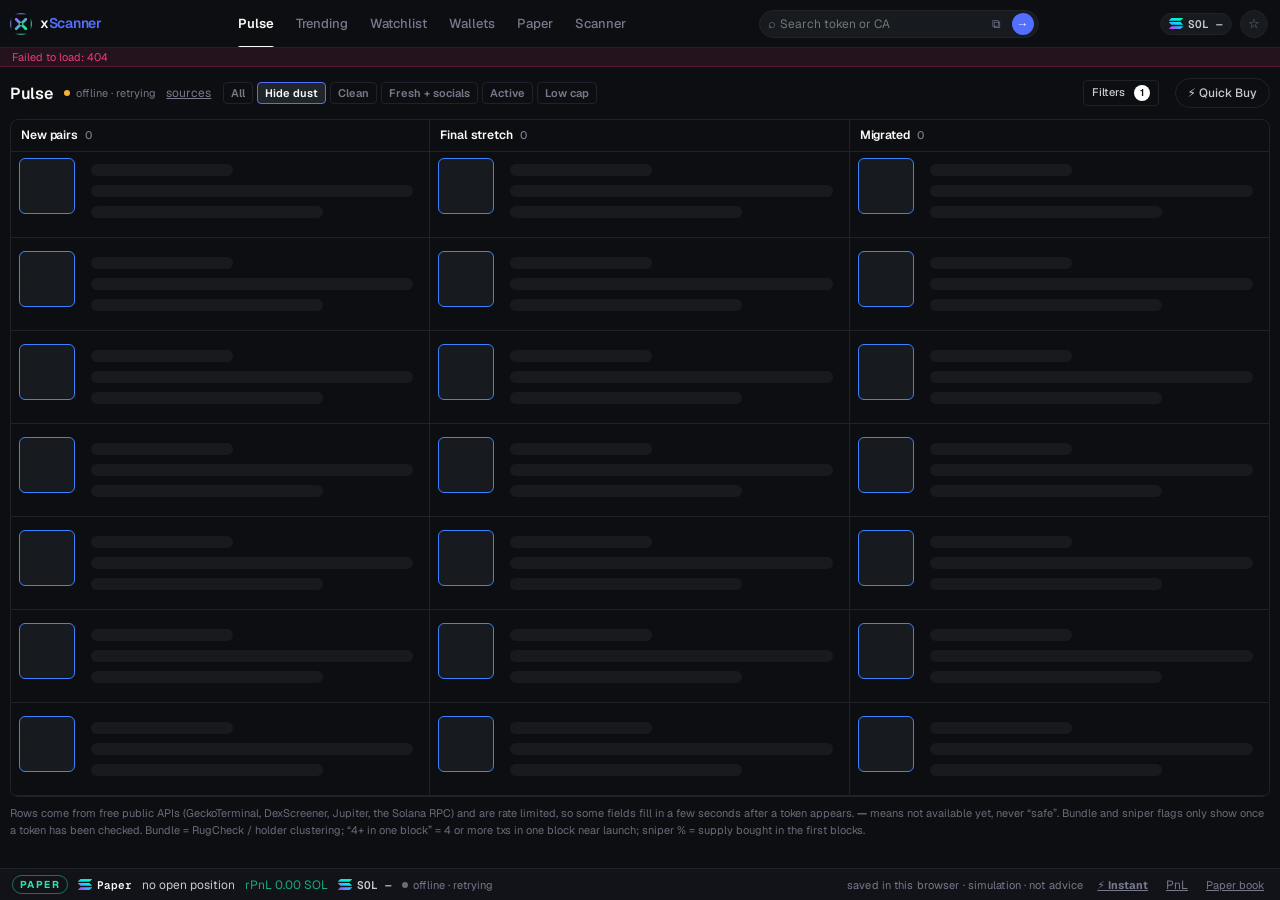
==== commit e1ab19c5: "snapshot 2026-11-26 12:32 +08 [skip render]" ====
--- a/static/index.html
+++ b/static/index.html
@@ -10,10 +10,10 @@
 <link rel="alternate" type="text/html" href="/text" title="Plain HTML view of the latest scan">
 <link rel="icon" type="image/svg+xml" href="/static/logo.svg">
 <link rel="apple-touch-icon" href="/static/logo.svg">
-<link rel="stylesheet" href="/static/style.css?v=fix15">
-<link rel="stylesheet" href="/static/trader.css?v=fix15">
-<link rel="stylesheet" href="/static/terminal.css?v=fix15">
-<link rel="stylesheet" href="/static/paper.css?v=fix15">
+<link rel="stylesheet" href="/static/style.css?v=fix16">
+<link rel="stylesheet" href="/static/trader.css?v=fix16">
+<link rel="stylesheet" href="/static/terminal.css?v=fix16">
+<link rel="stylesheet" href="/static/paper.css?v=fix16">
 <link rel="prefetch" href="/static/vendor/lightweight-charts.js?v=4.2.3" as="script">
 </head><body>
 <svg xmlns="http://www.w3.org/2000/svg" id="solSprite" style="position:absolute;width:0;height:0;overflow:hidden" aria-hidden="true" focusable="false">
@@ -65,6 +65,7 @@
   <span class="dock-live"><i id="dockLiveDot"></i><span id="dockLiveTxt">Live</span></span>
   <small id="pbBarHint">Simulation · Not financial advice</small>
   <button type="button" id="dockInstant" class="linkbtn">⚡ Instant</button>
+  <button type="button" id="dockCal" class="linkbtn" title="Paper PnL calendar">PnL</button>
   <button type="button" id="dockPaper" class="linkbtn">Paper book</button>
 </div>
 <div id="searchMsg" class="searchmsg hidden"></div>
@@ -227,11 +228,11 @@
 <div id="scrim" class="scrim"></div>
 <footer><b>Not financial advice.</b> Read-only analysis. No wallet keys, signing or real trades. Paper buys and sells are a simulation. Score ≥65 worth a look · 50–64 watch · &lt;50 skip. Juliaa gives the final yes.</footer>
 <script>window.__h0=location.hash</script>
-<script src="/static/motion.js?v=fix15"></script>
-<script src="/static/chart.js?v=fix15"></script>
-<script src="/static/app.js?v=fix15"></script>
-<script src="/static/xfeed.js?v=fix15"></script>
-<script src="/static/trader.js?v=fix15"></script>
-<script src="/static/sync.js?v=fix15"></script>
-<script src="/static/paper.js?v=fix15"></script>
+<script src="/static/motion.js?v=fix16"></script>
+<script src="/static/chart.js?v=fix16"></script>
+<script src="/static/app.js?v=fix16"></script>
+<script src="/static/xfeed.js?v=fix16"></script>
+<script src="/static/trader.js?v=fix16"></script>
+<script src="/static/sync.js?v=fix16"></script>
+<script src="/static/paper.js?v=fix16"></script>
 </body></html>
--- a/static/style.css
+++ b/static/style.css
@@ -53,7 +53,10 @@
   color-scheme:dark;
 }
 *{box-sizing:border-box}
-html{background:var(--bg);scroll-behavior:smooth;-webkit-font-smoothing:antialiased;-moz-osx-font-smoothing:grayscale}
+html{background:var(--bg);scroll-behavior:smooth;-webkit-font-smoothing:antialiased;-moz-osx-font-smoothing:grayscale;text-rendering:optimizeLegibility}
+body{-webkit-font-smoothing:antialiased;-moz-osx-font-smoothing:grayscale;text-rendering:optimizeLegibility}
+svg,img,canvas{transform:translateZ(0)}
+svg{shape-rendering:geometricPrecision}
 body{margin:0;background:var(--bg);color:hsl(var(--primary));font:14px/1.45 var(--font-sans)}
 ::-webkit-scrollbar{width:var(--scroll-size);height:var(--scroll-size)}
 ::-webkit-scrollbar-track{background:hsl(var(--card))}
--- a/static/terminal.css
+++ b/static/terminal.css
@@ -1,3 +1,5 @@
+/* HiDPI: crisp type, borders and SVGs */
+html,body{-webkit-font-smoothing:antialiased;-moz-osx-font-smoothing:grayscale;text-rendering:optimizeLegibility}
 /* xScanner terminal skin (fix13): denser layout measured from public Axiom stills.
    Own name, logo and features. No Axiom code, logos or brand assets. The decorative space layer stays on /login only. */
 :root{
--- a/static/paper.css
+++ b/static/paper.css
@@ -91,11 +91,11 @@
 .pb-tabs button.on{border-color:transparent}
 
 /* Instant Paper Trade card — optional, paper-only, Axiom-like floating chrome */
-.it-card{position:fixed;z-index:40;width:320px;max-width:calc(100vw - 16px);background:#13161c;border:1px solid #262b36;border-radius:10px;box-shadow:0 12px 40px rgba(0,0,0,.55),0 0 0 1px rgba(255,255,255,.03);color:#c8c9d1;font:12px/1.35 var(--font-sans);overflow:hidden;user-select:none}
+.it-card{position:fixed;z-index:40;width:320px;max-width:calc(100vw - 16px);background:#13161c;border:1px solid rgba(255,255,255,.08);border-radius:10px;box-shadow:0 12px 40px rgba(0,0,0,.55);color:#c8c9d1;font:12px/1.35 var(--font-sans);overflow:hidden;user-select:none}
 .it-card.hidden{display:none}
-.it-head{display:flex;align-items:center;gap:6px;padding:7px 8px;border-bottom:1px solid #1e222b;cursor:grab;background:#16191f}
+.it-head{display:flex;align-items:center;gap:6px;padding:7px 8px;border-bottom:1px solid rgba(255,255,255,.08);cursor:grab;background:#16191f}
 .it-head:active{cursor:grabbing}
-.it-tabs{display:flex;gap:2px;background:#0d0e11;border:1px solid #262b36;border-radius:6px;padding:2px}
+.it-tabs{display:flex;gap:2px;background:#0d0e11;border:1px solid rgba(255,255,255,.08);border-radius:6px;padding:2px}
 .it-tabs button{background:none;border:0;color:#76798b;font:700 11px var(--font-sans);padding:3px 8px;border-radius:4px;cursor:pointer}
 .it-tabs button.on{background:#262b36;color:#f9f9f8}
 .it-head .pb-tag{margin-left:4px}
@@ -105,30 +105,67 @@
 .it-edit{padding:8px 10px;border-bottom:1px solid #1e222b}
 .it-edit-row{display:grid;grid-template-columns:repeat(4,1fr);gap:6px;margin:6px 0}
 .it-edit-row input{width:100%;background:#0d0e11;border:1px solid #262b36;border-radius:6px;color:#f9f9f8;padding:4px 6px;font:12px var(--font-mono)}
-.it-buy,.it-sell{padding:8px 10px 6px;border-bottom:1px solid #1e222b}
+.it-buy,.it-sell{padding:8px 10px 6px;border-bottom:1px solid rgba(255,255,255,.08)}
 .it-rowlab{display:flex;align-items:center;gap:6px;margin-bottom:6px;color:#c8c9d1}
 .it-rowlab b{font-size:12px;color:#f9f9f8}
 .it-hold{margin-left:auto;font:11px var(--font-mono);color:#9a9cae}
-.it-presets{display:grid;grid-template-columns:repeat(4,1fr);gap:6px}
-.it-presets button{display:inline-flex;align-items:center;justify-content:center;gap:4px;background:transparent;border-radius:7px;padding:7px 4px;font:700 12px var(--font-sans);cursor:pointer;color:#f9f9f8}
-.it-buy-presets button{border:1px solid rgba(47,227,172,.55);color:#2fe3ac}
-.it-buy-presets button:hover{background:rgba(47,227,172,.12);border-color:#2fe3ac}
+.it-presets{display:grid;grid-template-columns:repeat(4,1fr);gap:5px}
+.it-presets button{display:inline-flex;align-items:center;justify-content:center;gap:4px;height:28px;padding:0 4px;background:transparent;border-radius:6px;border:1px solid rgba(255,255,255,.08);font:600 11px var(--font-sans);cursor:pointer;color:#f9f9f8}
+.it-buy-presets button{border-color:rgba(47,227,172,.28);color:#2fe3ac}
+.it-buy-presets button:hover{background:rgba(47,227,172,.10);border-color:rgba(47,227,172,.5)}
 .it-sell-presets{grid-template-columns:repeat(4,1fr)}
-.it-sell-presets button{border:1px solid rgba(236,57,122,.55);color:#ec397a}
-.it-sell-presets button:hover{background:rgba(236,57,122,.12);border-color:#ec397a}
-.it-init{grid-column:1/-1;margin-top:2px;border:1px dashed rgba(236,57,122,.45)!important;font-weight:600!important}
+.it-sell-presets button{border-color:rgba(236,57,122,.28);color:#ec397a}
+.it-sell-presets button:hover{background:rgba(236,57,122,.10);border-color:rgba(236,57,122,.5)}
+.it-init{grid-column:1/-1;height:26px;margin-top:2px;border:1px solid rgba(236,57,122,.28)!important;font:600 11px var(--font-sans)!important}
 .it-meta{display:flex;align-items:center;justify-content:space-between;gap:8px;margin-top:6px;font:11px var(--font-mono);color:#76798b}
 .it-speed{display:flex;border:1px solid #262b36;border-radius:6px;overflow:hidden}
 .it-speed button{background:#0d0e11;border:0;color:#9a9cae;font:700 10px var(--font-mono);padding:2px 7px;cursor:pointer}
 .it-speed button.on{background:#262b36;color:#f9f9f8}
-.it-foot{padding:8px 10px 10px;background:#101318}
-.it-kpis{display:grid;grid-template-columns:repeat(4,1fr);gap:4px;font-size:10px;color:#76798b}
-.it-kpis b{display:block;font:700 11px var(--font-mono);color:#f9f9f8;margin-top:1px}
-.it-kpis .up{color:#2fe3ac}.it-kpis .dn{color:#ec397a}
-.it-foot-l{display:flex;align-items:center;justify-content:space-between;margin-top:6px}
+.it-foot{padding:0;background:#101318;border-top:1px solid rgba(255,255,255,.08)}
+.it-kpis{display:grid;grid-template-columns:repeat(4,minmax(0,1fr));gap:0;align-items:stretch}
+.it-kpi{padding:8px 7px 7px;border-right:1px solid rgba(255,255,255,.08);min-width:0}
+.it-kpi:last-child{border-right:0}
+.it-kpi span{display:block;font-size:10px;line-height:1.2;color:#76798b;font-weight:500;letter-spacing:.02em}
+.it-kpi b{display:block;margin-top:3px;font:600 11px/1.2 var(--font-mono);font-variant-numeric:tabular-nums;color:#f9f9f8;white-space:nowrap;overflow:hidden;text-overflow:ellipsis}
+.it-kpi b.buy,.it-kpis .up,.it-kpi .up{color:#2fe3ac}
+.it-kpi b.sell,.it-kpis .dn,.it-kpi .dn{color:#ec397a}
+.it-kpi b.hold{color:#f9f9f8}
+.it-foot-l{display:flex;align-items:center;justify-content:space-between;padding:6px 10px 8px}
 .it-foot-l small{color:#76798b;font-size:10px;letter-spacing:.04em;text-transform:uppercase}
-.it-dep{display:flex;align-items:center;gap:6px;margin-top:6px}
+.it-dep{display:flex;align-items:center;gap:6px;padding:0 10px 8px}
 .it-empty .it-buy-presets button,.it-empty .it-sell-presets button{opacity:.45}
 @media(max-width:700px){
   .it-card{width:min(360px,calc(100vw - 12px));left:6px!important;right:6px;top:auto!important;bottom:44px;max-height:calc(100vh - 96px);overflow:auto}
 }
+
+/* Compact Axiom-style PnL calendar pop-out */
+.cal-card{position:fixed;z-index:42;width:360px;max-width:calc(100vw - 16px);background:#101319;border:1px solid rgba(255,255,255,.08);border-radius:12px;box-shadow:0 16px 48px rgba(0,0,0,.55),0 0 0 1px rgba(255,255,255,.03);color:#c8c9d1;font:12px/1.35 var(--font-sans);overflow:hidden;user-select:none;backdrop-filter:blur(16px);-webkit-backdrop-filter:blur(16px)}
+.cal-card.hidden{display:none}
+.cal-head{display:flex;align-items:center;gap:6px;padding:8px 8px 8px 10px;border-bottom:1px solid rgba(255,255,255,.08);cursor:grab;background:rgba(16,19,25,.9)}
+.cal-head:active{cursor:grabbing}
+.cal-head b{font:700 13px var(--font-sans);color:#f9f9f8;flex:1;text-align:center;letter-spacing:.01em}
+.cal-nav{width:26px;height:26px;border:1px solid rgba(255,255,255,.08);border-radius:6px;background:transparent;color:#c8c9d1;cursor:pointer;font:600 16px/1 var(--font-sans)}
+.cal-nav:hover{background:rgba(255,255,255,.06);color:#f9f9f8}
+.cal-total{font:700 11px var(--font-mono);font-variant-numeric:tabular-nums;border-radius:999px;padding:3px 8px;background:rgba(255,255,255,.06);color:#c8c9d1;white-space:nowrap}
+.cal-total.up{color:#2fe3ac;background:rgba(47,227,172,.12)}
+.cal-total.dn{color:#ec397a;background:rgba(236,57,122,.12)}
+.cal-head .it-ico{margin-left:0}
+.cal-dow{display:grid;grid-template-columns:repeat(7,1fr);gap:4px;padding:8px 10px 0;font:600 10px var(--font-sans);color:#76798b;text-align:center}
+.cal-grid{display:grid;grid-template-columns:repeat(7,1fr);gap:4px;padding:6px 10px 8px}
+.cal-cell{height:36px;width:100%;border-radius:6px;border:1px solid rgba(255,255,255,.06);background:rgba(255,255,255,.03);display:flex;flex-direction:column;align-items:center;justify-content:center;gap:1px;min-width:0}
+.cal-cell.empty{background:transparent;border-color:transparent}
+.cal-cell span{font:600 10px var(--font-sans);color:#9a9cae;line-height:1}
+.cal-cell small{font:700 9px var(--font-mono);font-variant-numeric:tabular-nums;line-height:1;max-width:100%;overflow:hidden;text-overflow:ellipsis;white-space:nowrap}
+.cal-cell.up{background:rgba(47,227,172,.10);border-color:rgba(47,227,172,.22)}
+.cal-cell.up span,.cal-cell.up small{color:#2fe3ac}
+.cal-cell.dn{background:rgba(236,57,122,.10);border-color:rgba(236,57,122,.22)}
+.cal-cell.dn span,.cal-cell.dn small{color:#ec397a}
+.cal-cell.flat small{color:#9a9cae}
+.cal-cell.today{box-shadow:0 0 0 1px rgba(82,111,255,.7)}
+.cal-cell.future{opacity:.4}
+.cal-note{margin:0;padding:6px 10px 10px;font-size:10px;color:#76798b;letter-spacing:.03em;text-transform:uppercase}
+#v-book h3{display:flex;align-items:center;justify-content:space-between;gap:8px}
+#bkCalBtn.on,#dockCal.on{color:#2fe3ac}
+@media(max-width:700px){
+  .cal-card{width:min(370px,calc(100vw - 12px));left:6px!important;right:6px;top:auto!important;bottom:44px;max-height:calc(100vh - 96px);overflow:auto}
+}
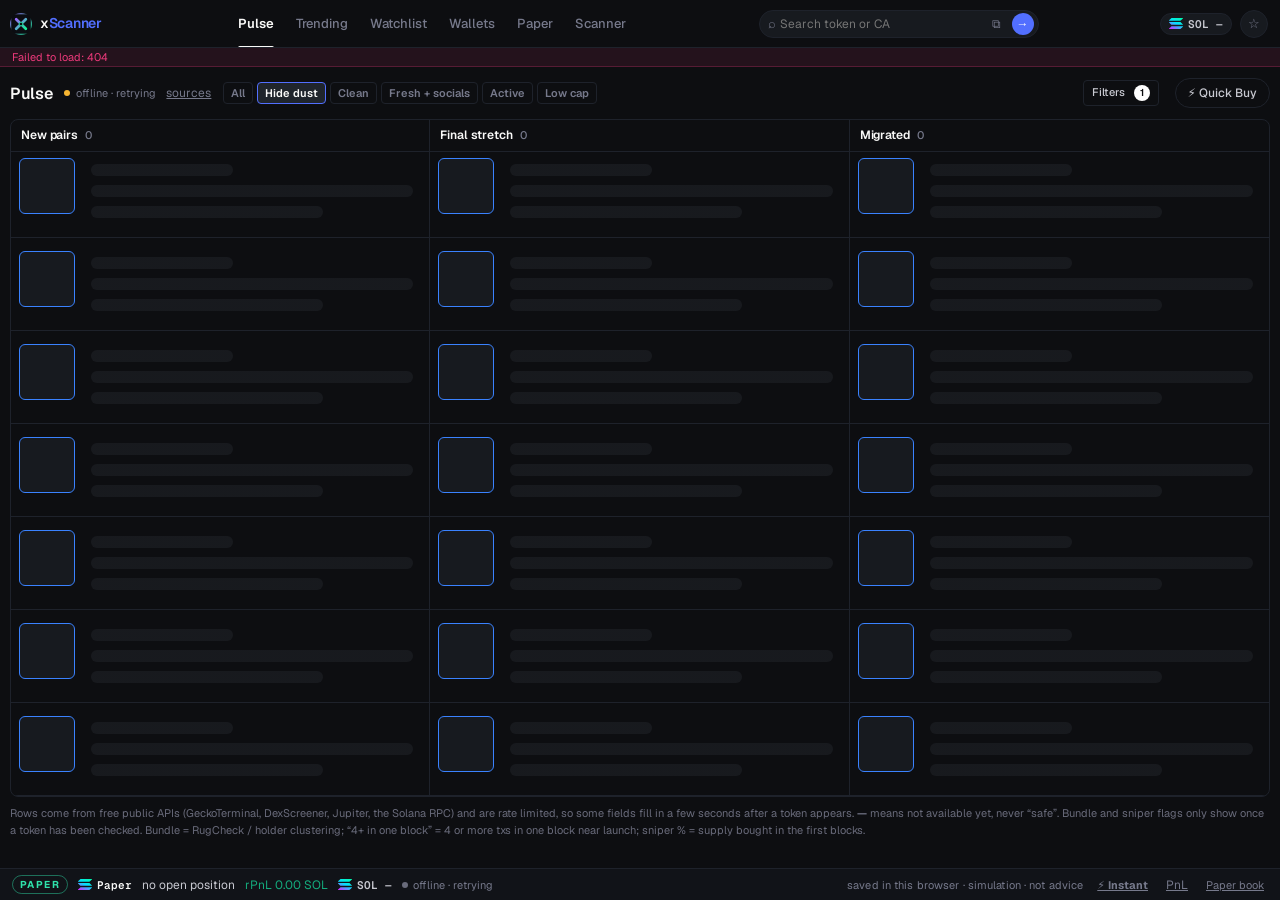
==== commit 1b2a39d7: "Keep the trades tape up when GeckoTerminal is rate-limited. A cold start fired Pulse, the live scan," ====
--- a/static/index.html
+++ b/static/index.html
@@ -232,7 +232,7 @@
 <script src="/static/chart.js?v=fix16"></script>
 <script src="/static/app.js?v=fix16"></script>
 <script src="/static/xfeed.js?v=fix16"></script>
-<script src="/static/trader.js?v=fix16"></script>
+<script src="/static/trader.js?v=fix16t"></script>
 <script src="/static/sync.js?v=fix16"></script>
 <script src="/static/paper.js?v=fix16"></script>
 </body></html>
--- a/static/terminal.css
+++ b/static/terminal.css
@@ -396,3 +396,5 @@
 @media(max-width:900px){
   .solpill,.syncpill{display:none}
 }
+
+.chartcard [data-unit][disabled],.chartcard [data-unit].off{opacity:.4;cursor:not-allowed}
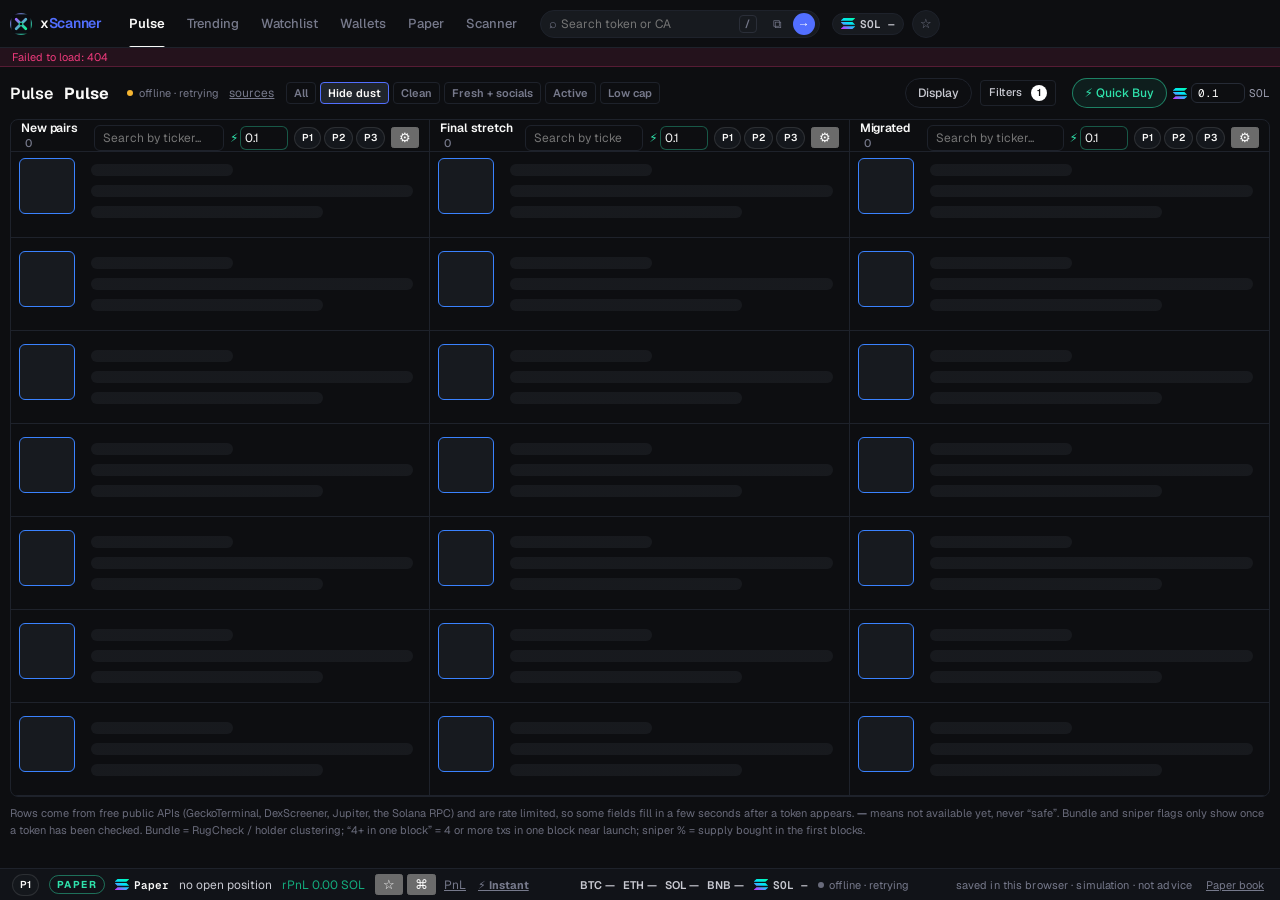
==== commit 750e9b84: "fix17: PR #5 trades tape, QA bug fixes, and Axiom parity [skip render]" ====
--- a/static/index.html
+++ b/static/index.html
@@ -10,10 +10,10 @@
 <link rel="alternate" type="text/html" href="/text" title="Plain HTML view of the latest scan">
 <link rel="icon" type="image/svg+xml" href="/static/logo.svg">
 <link rel="apple-touch-icon" href="/static/logo.svg">
-<link rel="stylesheet" href="/static/style.css?v=fix16">
-<link rel="stylesheet" href="/static/trader.css?v=fix16">
-<link rel="stylesheet" href="/static/terminal.css?v=fix16">
-<link rel="stylesheet" href="/static/paper.css?v=fix16">
+<link rel="stylesheet" href="/static/style.css?v=fix17">
+<link rel="stylesheet" href="/static/trader.css?v=fix17">
+<link rel="stylesheet" href="/static/terminal.css?v=fix17">
+<link rel="stylesheet" href="/static/paper.css?v=fix17">
 <link rel="prefetch" href="/static/vendor/lightweight-charts.js?v=4.2.3" as="script">
 </head><body>
 <svg xmlns="http://www.w3.org/2000/svg" id="solSprite" style="position:absolute;width:0;height:0;overflow:hidden" aria-hidden="true" focusable="false">
@@ -45,7 +45,7 @@
   </nav>
   <form id="searchForm" class="tbsearch" autocomplete="off" role="search">
     <span class="sicon" aria-hidden="true">⌕</span>
-    <input id="searchIn" type="text" spellcheck="false" placeholder="Search token or CA" aria-label="Token contract address">
+    <input id="searchIn" type="text" spellcheck="false" placeholder="Search token or CA" aria-label="Token contract address"><kbd class="kbd-hint" title="Press / to search">/</kbd>
     <button id="pasteBtn" type="button" class="iconbtn" title="Paste from clipboard" aria-label="Paste">⧉</button>
     <button id="searchBtn" type="submit" class="iconbtn go" title="Go" aria-label="Scan">→</button>
   </form>
@@ -57,15 +57,21 @@
   </div>
 </header>
 <div id="paperBar" class="paperbar dock" role="status">
+  <button type="button" class="dock-p1" id="dockP1" title="Paper preset P1">P1</button>
   <span class="pb-tag">PAPER</span>
   <span class="dock-solamt"><svg class="solmark" viewBox="0 0 398 312" width="12" height="10" aria-hidden="true"><use href="#solLogo"/></svg><b id="pbBarCash">0.00 SOL</b></span>
   <span id="pbBarU"></span>
   <span id="pbBarR">PnL 0.00 SOL</span>
+  <span class="dock-tools">
+    <button type="button" id="goWatchDock" class="iconbtn" title="Watchlist" aria-label="Watchlist">☆</button>
+    <button type="button" id="dockWallets" class="iconbtn" title="Wallets" aria-label="Wallets">⌘</button>
+    <button type="button" id="dockCal" class="linkbtn" title="Paper PnL calendar">PnL</button>
+    <button type="button" id="dockInstant" class="linkbtn">⚡ Instant</button>
+  </span>
+  <span id="dockTickers" class="dock-tickers" aria-label="Live index prices"><span class="dtk">BTC —</span><span class="dtk">ETH —</span><span class="dtk">SOL —</span><span class="dtk">BNB —</span></span>
   <span id="dockSol" class="dock-sol"><svg class="solmark" viewBox="0 0 398 312" width="12" height="10" aria-hidden="true"><use href="#solLogo"/></svg><span id="dockSolTxt">SOL —</span></span>
   <span class="dock-live"><i id="dockLiveDot"></i><span id="dockLiveTxt">Live</span></span>
-  <small id="pbBarHint">Simulation · Not financial advice</small>
-  <button type="button" id="dockInstant" class="linkbtn">⚡ Instant</button>
-  <button type="button" id="dockCal" class="linkbtn" title="Paper PnL calendar">PnL</button>
+  <small id="pbBarHint">PAPER · Simulation · NFA</small>
   <button type="button" id="dockPaper" class="linkbtn">Paper book</button>
 </div>
 <div id="searchMsg" class="searchmsg hidden"></div>
@@ -85,14 +91,21 @@
 <main>
   <section id="v-pulse" class="view">
     <div class="disc" role="note"><b>Not financial advice.</b> xScanner is read-only analysis of public data: it holds no keys and cannot buy or sell. Memecoins are extremely risky and most go to zero. “Open in Jupiter / Axiom / Photon” links leave this site.</div>
-    <div class="pbar-top">
+    <div class="pbar-top pbar-axiom">
+      <h2 class="ptitle">Pulse</h2>
       <div class="plive"><i id="pLiveDot"></i><span id="pLiveTxt">connecting…</span><button class="linkbtn" id="pSrcBtn" type="button" title="Data sources">sources</button></div>
       <div class="ppresets" id="pPresets" role="group" aria-label="Presets"></div>
-      <button class="ghost" id="pFiltBtn" type="button" aria-expanded="false">Filters <span id="pFiltN" class="nbadge hidden"></span></button>
-      <div class="pqbar" id="pqBar" title="Optional: one-click paper buys on Pulse cards. Off by default. Simulation only.">
-        <button type="button" class="ghost" id="pqBuyBtn" aria-pressed="false">⚡ Quick Buy</button>
-        <label class="pqamt hidden" id="pqAmtWrap"><svg class="solmark" viewBox="0 0 398 312" width="12" height="10" aria-hidden="true"><use href="#solLogo"/></svg><input id="pqAmt" type="number" min="0.01" step="0.1" value="0.1" aria-label="Quick buy paper SOL amount"> SOL</label>
-      </div>
+      <button class="ghost iconbtn" id="pDispBtn" type="button" aria-expanded="false" title="Display">Display</button>
+      <button class="ghost iconbtn" id="pFiltBtn" type="button" aria-expanded="false" title="Filters">Filters <span id="pFiltN" class="nbadge hidden"></span></button>
+      <div class="pqbar" id="pqBar" title="One-click paper buys on Pulse cards. Simulation only.">
+        <button type="button" class="ghost on" id="pqBuyBtn" aria-pressed="true">⚡ Quick Buy</button>
+        <label class="pqamt" id="pqAmtWrap"><svg class="solmark" viewBox="0 0 398 312" width="12" height="10" aria-hidden="true"><use href="#solLogo"/></svg><input id="pqAmt" type="number" min="0.01" step="0.1" value="0.1" aria-label="Quick buy paper SOL amount"> SOL</label>
+      </div>
+    </div>
+    <div id="pDispBox" class="disp-pop hidden" role="menu">
+      <label>Row density <select id="pDens"><option value="comfy">Comfy</option><option value="compact" selected>Compact</option></select></label>
+      <label>Button size <select id="pBtnSz"><option value="sm" selected>Small</option><option value="md">Medium</option></select></label>
+      <label class="chk"><input type="checkbox" id="pShowMets" checked> Metric chips</label>
     </div>
     <div id="pSrcBox" class="srcbox hidden"></div>
     <form id="pFilters" class="pfilters hidden" autocomplete="off">
@@ -110,9 +123,36 @@
     </form>
     <div class="pseg" id="pSeg" role="tablist"><button data-c="new" class="on">New pairs <b></b></button><button data-c="final">Final stretch <b></b></button><button data-c="migrated">Migrated <b></b></button></div>
     <div class="pboard" id="pBoard">
-      <section class="pcol on" data-c="new"><header><h3>New pairs <b class="pcnt"></b></h3><small>Just created on a bonding curve (under 70%)</small></header><div class="plist"></div></section>
-      <section class="pcol" data-c="final"><header><h3>Final stretch <b class="pcnt"></b></h3><small>On the curve at 70-100%, close to migrating</small></header><div class="plist"></div></section>
-      <section class="pcol" data-c="migrated"><header><h3>Migrated <b class="pcnt"></b></h3><small>Moved to an AMM pool (PumpSwap / Raydium) in the last 24 h</small></header><div class="plist"></div></section>
+      <section class="pcol on" data-c="new"><header>
+        <h3>New pairs <b class="pcnt"></b></h3>
+        <div class="col-tools">
+          <input type="search" data-colq placeholder="Search by ticker..." aria-label="Search New pairs">
+          <label class="col-amt">⚡ <input data-colamt type="number" min="0.01" step="0.05" value="0.1" aria-label="New pairs quick buy amount"></label>
+          <span class="col-pills"><button type="button" data-colp="0.1">P1</button><button type="button" data-colp="0.5">P2</button><button type="button" data-colp="1">P3</button></span>
+          <button type="button" class="col-filt" data-colfilt title="Column filter" aria-label="Filter New pairs">⚙</button>
+        </div>
+        <small>Just created on a bonding curve (under 70%)</small>
+      </header><div class="plist"></div></section>
+      <section class="pcol " data-c="final"><header>
+        <h3>Final stretch <b class="pcnt"></b></h3>
+        <div class="col-tools">
+          <input type="search" data-colq placeholder="Search by ticker..." aria-label="Search Final stretch">
+          <label class="col-amt">⚡ <input data-colamt type="number" min="0.01" step="0.05" value="0.1" aria-label="Final stretch quick buy amount"></label>
+          <span class="col-pills"><button type="button" data-colp="0.1">P1</button><button type="button" data-colp="0.5">P2</button><button type="button" data-colp="1">P3</button></span>
+          <button type="button" class="col-filt" data-colfilt title="Column filter" aria-label="Filter Final stretch">⚙</button>
+        </div>
+        <small>On the curve at 70-100%, close to migrating</small>
+      </header><div class="plist"></div></section>
+      <section class="pcol " data-c="migrated"><header>
+        <h3>Migrated <b class="pcnt"></b></h3>
+        <div class="col-tools">
+          <input type="search" data-colq placeholder="Search by ticker..." aria-label="Search Migrated">
+          <label class="col-amt">⚡ <input data-colamt type="number" min="0.01" step="0.05" value="0.1" aria-label="Migrated quick buy amount"></label>
+          <span class="col-pills"><button type="button" data-colp="0.1">P1</button><button type="button" data-colp="0.5">P2</button><button type="button" data-colp="1">P3</button></span>
+          <button type="button" class="col-filt" data-colfilt title="Column filter" aria-label="Filter Migrated">⚙</button>
+        </div>
+        <small>Moved to an AMM pool (PumpSwap / Raydium) in the last 24 h</small>
+      </header><div class="plist"></div></section>
     </div>
     <p class="muted pnote">Rows come from free public APIs (GeckoTerminal, DexScreener, Jupiter, the Solana RPC) and are rate limited, so some fields fill in a few seconds after a token appears. <b>—</b> means not available yet, never “safe”. Bundle and sniper flags only show once a token has been checked. Bundle = RugCheck / holder clustering; “4+ in one block” = 4 or more txs in one block near launch; sniper % = supply bought in the first blocks.</p>
   </section>
@@ -228,11 +268,11 @@
 <div id="scrim" class="scrim"></div>
 <footer><b>Not financial advice.</b> Read-only analysis. No wallet keys, signing or real trades. Paper buys and sells are a simulation. Score ≥65 worth a look · 50–64 watch · &lt;50 skip. Juliaa gives the final yes.</footer>
 <script>window.__h0=location.hash</script>
-<script src="/static/motion.js?v=fix16"></script>
-<script src="/static/chart.js?v=fix16"></script>
-<script src="/static/app.js?v=fix16"></script>
-<script src="/static/xfeed.js?v=fix16"></script>
-<script src="/static/trader.js?v=fix16t"></script>
-<script src="/static/sync.js?v=fix16"></script>
-<script src="/static/paper.js?v=fix16"></script>
+<script src="/static/motion.js?v=fix17"></script>
+<script src="/static/chart.js?v=fix17"></script>
+<script src="/static/app.js?v=fix17"></script>
+<script src="/static/xfeed.js?v=fix17"></script>
+<script src="/static/trader.js?v=fix17"></script>
+<script src="/static/sync.js?v=fix17"></script>
+<script src="/static/paper.js?v=fix17"></script>
 </body></html>
--- a/static/terminal.css
+++ b/static/terminal.css
@@ -398,3 +398,53 @@
 }
 
 .chartcard [data-unit][disabled],.chartcard [data-unit].off{opacity:.4;cursor:not-allowed}
+
+/* fix17: mobile no-overflow, Axiom chrome, EMA labels, MCap pill room */
+html,body{max-width:100%;overflow-x:hidden}
+#tokBody,.tk-grid,.tk-main,.tk-chart,.chartcard,.chwrap,.view,main{max-width:100%;min-width:0}
+.chhead{display:flex;flex-wrap:wrap;align-items:center;gap:6px;max-width:100%;overflow-x:auto;overflow-y:hidden;scrollbar-width:none}
+.chhead .tfs{overflow-x:auto;max-width:100%;flex-wrap:nowrap}
+.ch-legend,.ch-hud{max-width:calc(100% - 100px);overflow:hidden}
+.ch-ema{display:inline-flex;gap:6px;margin-left:8px;font:600 10px var(--font-sans);letter-spacing:.04em}
+.ch-ema .e9{color:#38bdf8}.ch-ema .e21{color:#a78bfa}
+.ch-limited{font:600 10px var(--font-sans);color:#f5c542;border:1px solid rgba(245,197,66,.35);border-radius:999px;padding:1px 7px}
+.kbd-hint{display:inline-flex;align-items:center;justify-content:center;min-width:18px;height:18px;margin:0 6px 0 0;border:1px solid #2a2e38;border-radius:4px;color:#76798b;font:600 10px var(--font-sans)}
+.tbar{justify-content:flex-start}
+.ptitle{margin:0 10px 0 0;font:700 16px var(--font-sans);color:#f9f9f8}
+.disp-pop{position:absolute;z-index:20;background:#101319;border:1px solid #1e222b;border-radius:8px;padding:10px 12px;display:flex;flex-direction:column;gap:8px;font-size:12px}
+.pcol header .col-tools{display:flex;flex-wrap:wrap;align-items:center;gap:6px;margin:6px 0 2px}
+.pcol header [data-colq]{flex:1;min-width:90px;max-width:160px;background:#0d0e11;border:1px solid #1e222b;border-radius:6px;color:#f9f9f8;font:12px var(--font-sans);padding:4px 8px}
+.col-amt{display:inline-flex;align-items:center;gap:2px;font-size:12px;color:#2fe3ac}
+.col-amt input{width:48px;background:#0d0e11;border:1px solid rgba(47,227,172,.35);border-radius:6px;color:#f9f9f8;padding:3px 4px}
+.col-pills{display:inline-flex;gap:3px}
+.col-pills button,.dock-p1{height:22px;padding:0 7px;border:1px solid rgba(255,255,255,.1);border-radius:999px;background:#14171c;color:#f9f9f8;font:600 10px var(--font-sans);cursor:pointer}
+.pqbuy{border-radius:999px;background:#0e3;background:rgba(0,245,160,.12);border:1px solid rgba(0,245,160,.45);color:#00f5a0;font:600 11px var(--font-sans);padding:3px 8px}
+.prow .pimg{width:56px;height:56px;border-radius:10px;position:relative}
+.prow .pimg img,.prow .pimg .timg{width:56px;height:56px;border-radius:9px;object-fit:cover}
+.prow .pimg.ring-new{box-shadow:0 0 0 2px #3a86ff}
+.prow .pimg.ring-final{box-shadow:0 0 0 2px #00f5a0}
+.prow .pimg.ring-mig{box-shadow:0 0 0 2px #a78bfa}
+.prow .pimg.ring-risk{box-shadow:0 0 0 2px #ff3b7a}
+.pmets b,.psym{color:#fff;font-weight:700}
+.page{color:#00f5a0;font-weight:600}
+.col-hide{display:none!important}
+.dock-tickers{display:inline-flex;gap:8px;margin-left:auto;font:600 11px var(--font-sans)}
+.dock-tickers .dtk b{margin-right:3px}
+.dock-tickers .btc b{color:#f7931a}.dock-tickers .eth b{color:#627eea}.dock-tickers .sol b{color:#14f195}.dock-tickers .bnb b{color:#f3ba2f}
+.dock-tools{display:inline-flex;align-items:center;gap:4px}
+.tk-side #tkInfo{padding:8px 10px}
+.tk-side #tkInfo .kvr,.tk-side #tkInfo p{margin:3px 0;font-size:12px}
+#chLive{right:4px;z-index:4}
+@media(max-width:480px){
+  html,body,main,.view,#tokBody{overflow-x:hidden;max-width:100vw}
+  .tbar,.paperbar.dock{max-width:100vw}
+  .tk-head,.tk-stats{flex-wrap:wrap;height:auto;overflow:visible;max-width:100%}
+  .tk-grid{display:flex;flex-direction:column;width:100%}
+  .tk-side{width:100%;max-width:100%}
+  .chartcard,.chwrap,.tk-chart{width:100%;max-width:100%;min-width:0}
+  .chhead{flex-wrap:nowrap;overflow-x:auto;-webkit-overflow-scrolling:touch}
+  .ch-legend,.ch-hud{max-width:calc(100% - 88px);font-size:11px}
+  .it-card,.cal-card{max-width:calc(100vw - 16px)!important;left:8px!important;right:8px!important}
+  .pboard{display:block}
+  .kbd-hint{display:none}
+}
--- a/static/paper.css
+++ b/static/paper.css
@@ -169,3 +169,8 @@
 @media(max-width:700px){
   .cal-card{width:min(370px,calc(100vw - 12px));left:6px!important;right:6px;top:auto!important;bottom:44px;max-height:calc(100vh - 96px);overflow:auto}
 }
+
+.pb-ptabs{display:flex;gap:4px;margin:6px 0 8px;flex-wrap:wrap}
+.pb-ptabs button{flex:1;min-width:0;font:600 11px/1.2 var(--sans,system-ui);padding:6px 8px;border-radius:6px;border:1px solid var(--line,rgba(255,255,255,.12));background:transparent;color:var(--muted,#9aa);cursor:pointer}
+.pb-ptabs button.on{color:#fff;border-color:rgba(80,220,140,.55);background:rgba(40,180,90,.18)}
+.pb-adv label{display:block;margin:6px 0;font-size:12px}
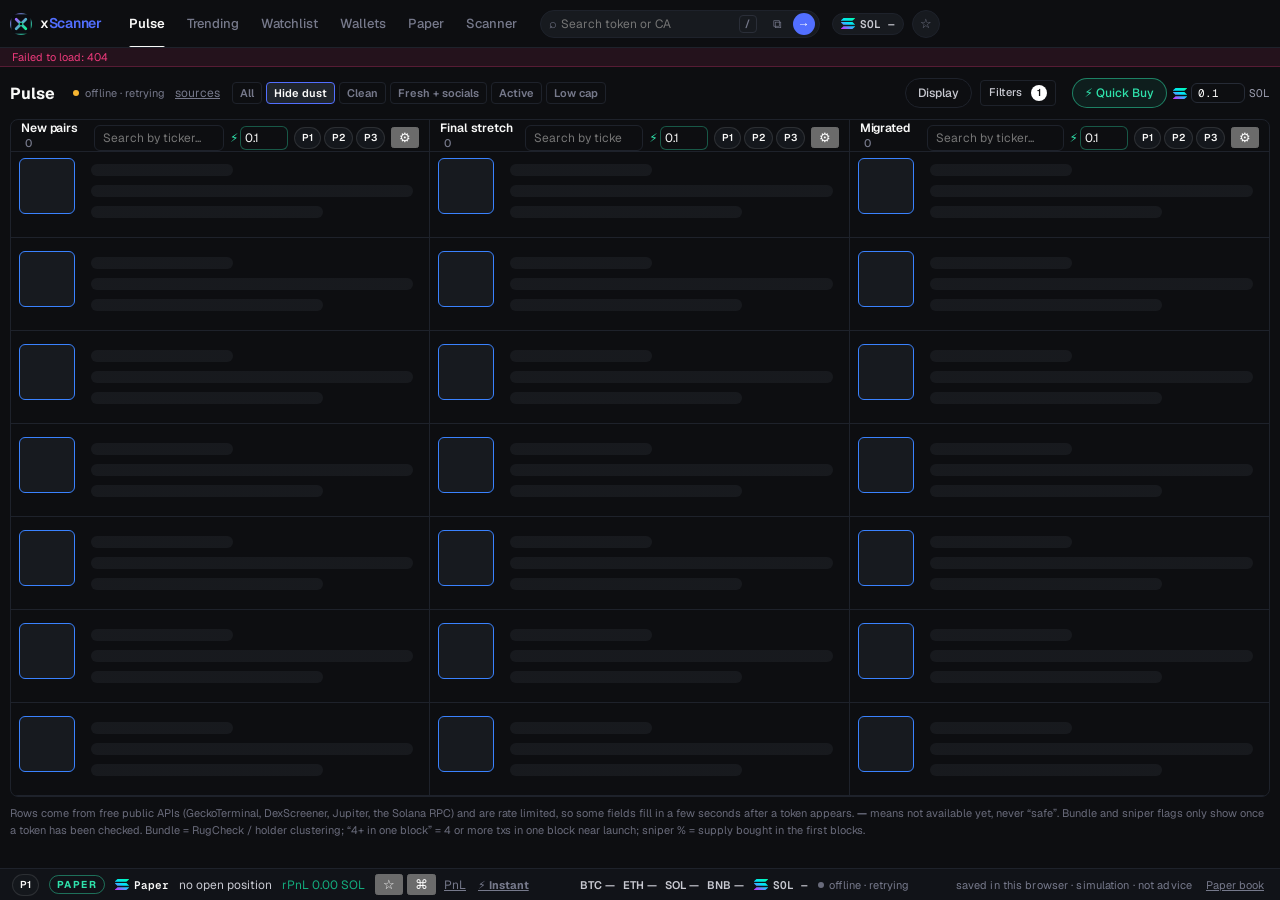
==== commit 604f0b28: "fix18: 1s/15s/30s live candles, Pulse title, SOL pill, mobile nav [skip render]" ====
--- a/static/index.html
+++ b/static/index.html
@@ -10,10 +10,10 @@
 <link rel="alternate" type="text/html" href="/text" title="Plain HTML view of the latest scan">
 <link rel="icon" type="image/svg+xml" href="/static/logo.svg">
 <link rel="apple-touch-icon" href="/static/logo.svg">
-<link rel="stylesheet" href="/static/style.css?v=fix17">
-<link rel="stylesheet" href="/static/trader.css?v=fix17">
-<link rel="stylesheet" href="/static/terminal.css?v=fix17">
-<link rel="stylesheet" href="/static/paper.css?v=fix17">
+<link rel="stylesheet" href="/static/style.css?v=fix18">
+<link rel="stylesheet" href="/static/trader.css?v=fix18">
+<link rel="stylesheet" href="/static/terminal.css?v=fix18">
+<link rel="stylesheet" href="/static/paper.css?v=fix18">
 <link rel="prefetch" href="/static/vendor/lightweight-charts.js?v=4.2.3" as="script">
 </head><body>
 <svg xmlns="http://www.w3.org/2000/svg" id="solSprite" style="position:absolute;width:0;height:0;overflow:hidden" aria-hidden="true" focusable="false">
@@ -268,11 +268,11 @@
 <div id="scrim" class="scrim"></div>
 <footer><b>Not financial advice.</b> Read-only analysis. No wallet keys, signing or real trades. Paper buys and sells are a simulation. Score ≥65 worth a look · 50–64 watch · &lt;50 skip. Juliaa gives the final yes.</footer>
 <script>window.__h0=location.hash</script>
-<script src="/static/motion.js?v=fix17"></script>
-<script src="/static/chart.js?v=fix17"></script>
-<script src="/static/app.js?v=fix17"></script>
-<script src="/static/xfeed.js?v=fix17"></script>
-<script src="/static/trader.js?v=fix17"></script>
-<script src="/static/sync.js?v=fix17"></script>
-<script src="/static/paper.js?v=fix17"></script>
+<script src="/static/motion.js?v=fix18"></script>
+<script src="/static/chart.js?v=fix18"></script>
+<script src="/static/app.js?v=fix18"></script>
+<script src="/static/xfeed.js?v=fix18"></script>
+<script src="/static/trader.js?v=fix18"></script>
+<script src="/static/sync.js?v=fix18"></script>
+<script src="/static/paper.js?v=fix18"></script>
 </body></html>
--- a/static/terminal.css
+++ b/static/terminal.css
@@ -126,7 +126,6 @@
 
 /* Pulse header 40px + unified 3-column board */
 .pbar-top{display:flex;align-items:center;gap:8px;flex-wrap:nowrap;margin:0 0 6px;height:40px;min-height:40px}
-#v-pulse .pbar-top::before{content:"Pulse";font-size:16px;font-weight:600;letter-spacing:-.02em;color:#f9f9f8;margin-right:4px;flex:none}
 .plive{display:flex;align-items:center;gap:6px;font-size:11px;color:#76798b}
 .plive i{width:6px;height:6px;border-radius:50%;background:#696b7b}
 .plive i.on{background:#14ab7d}
@@ -344,7 +343,6 @@
   .authbox .signup{display:none}
   .uname{max-width:70px}
   main{padding:8px 8px 12px}
-  #v-pulse .pbar-top::before{font-size:16px}
   .pbar-top{height:auto;min-height:0;flex-wrap:wrap}
   .pseg{display:flex;gap:0;margin:0 0 8px;overflow:auto;border-bottom:1px solid #1e222b}
   .pseg button{flex:1;min-width:max-content;background:none;border:0;border-bottom:2px solid transparent;color:#76798b;padding:8px 12px;font:600 12px var(--font-sans);cursor:pointer}
@@ -448,3 +446,13 @@
   .pboard{display:block}
   .kbd-hint{display:none}
 }
+
+/* fix18: one Pulse title; 390px nav shows Scanner without clipping or page overflow */
+.tbar{max-width:100%;overflow-x:hidden}
+#tabs{min-width:0;max-width:100%}
+@media(max-width:480px){
+  .tbar{overflow-x:hidden;max-width:100vw}
+  #tabs{min-width:0;width:100%;max-width:100%;overflow-x:auto;-webkit-overflow-scrolling:touch;justify-content:flex-start}
+  #tabs button{padding:0 7px;font-size:12px}
+  #tabs button.on::after{left:7px;right:7px}
+}
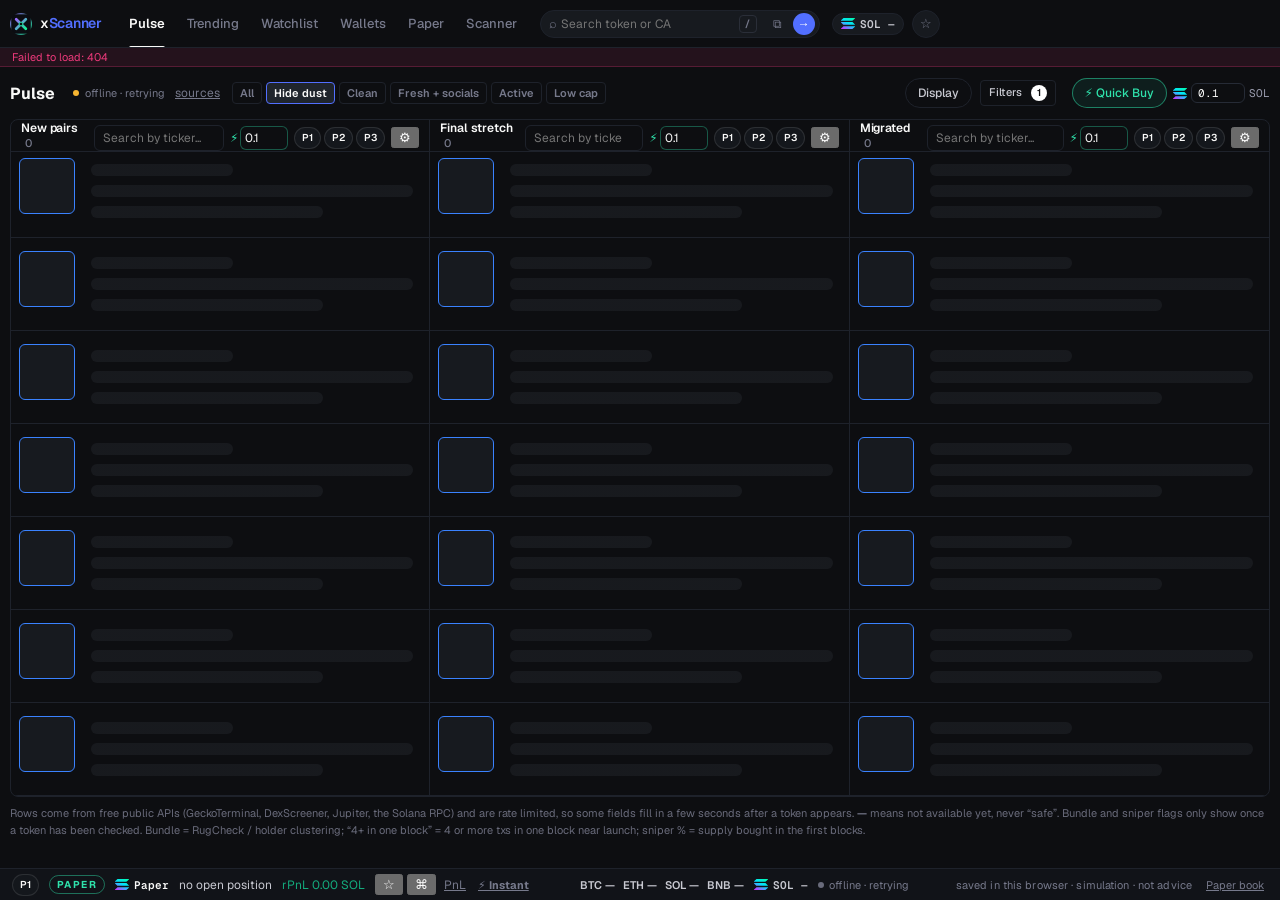
==== commit 3aca09ae: "fix19: public-launch security hardening + App Testor fix18 bugs [skip render] Security headers (CSP/" ====
--- a/static/index.html
+++ b/static/index.html
@@ -10,10 +10,10 @@
 <link rel="alternate" type="text/html" href="/text" title="Plain HTML view of the latest scan">
 <link rel="icon" type="image/svg+xml" href="/static/logo.svg">
 <link rel="apple-touch-icon" href="/static/logo.svg">
-<link rel="stylesheet" href="/static/style.css?v=fix18">
-<link rel="stylesheet" href="/static/trader.css?v=fix18">
-<link rel="stylesheet" href="/static/terminal.css?v=fix18">
-<link rel="stylesheet" href="/static/paper.css?v=fix18">
+<link rel="stylesheet" href="/static/style.css?v=fix19">
+<link rel="stylesheet" href="/static/trader.css?v=fix19">
+<link rel="stylesheet" href="/static/terminal.css?v=fix19">
+<link rel="stylesheet" href="/static/paper.css?v=fix19">
 <link rel="prefetch" href="/static/vendor/lightweight-charts.js?v=4.2.3" as="script">
 </head><body>
 <svg xmlns="http://www.w3.org/2000/svg" id="solSprite" style="position:absolute;width:0;height:0;overflow:hidden" aria-hidden="true" focusable="false">
@@ -68,7 +68,7 @@
     <button type="button" id="dockCal" class="linkbtn" title="Paper PnL calendar">PnL</button>
     <button type="button" id="dockInstant" class="linkbtn">⚡ Instant</button>
   </span>
-  <span id="dockTickers" class="dock-tickers" aria-label="Live index prices"><span class="dtk">BTC —</span><span class="dtk">ETH —</span><span class="dtk">SOL —</span><span class="dtk">BNB —</span></span>
+  <span id="dockTickers" class="dock-tickers" aria-label="Live index prices"><span class="dtk btc">BTC —</span><span class="dtk eth">ETH —</span><span class="dtk sol">SOL —</span><span class="dtk bnb">BNB —</span></span>
   <span id="dockSol" class="dock-sol"><svg class="solmark" viewBox="0 0 398 312" width="12" height="10" aria-hidden="true"><use href="#solLogo"/></svg><span id="dockSolTxt">SOL —</span></span>
   <span class="dock-live"><i id="dockLiveDot"></i><span id="dockLiveTxt">Live</span></span>
   <small id="pbBarHint">PAPER · Simulation · NFA</small>
@@ -266,13 +266,13 @@
 
 <aside id="drawer" class="drawer"><button id="dClose" class="x">✕</button><div id="dBody"></div></aside>
 <div id="scrim" class="scrim"></div>
-<footer><b>Not financial advice.</b> Read-only analysis. No wallet keys, signing or real trades. Paper buys and sells are a simulation. Score ≥65 worth a look · 50–64 watch · &lt;50 skip. Juliaa gives the final yes.</footer>
+<footer><b>Not financial advice.</b> Read-only analysis. No wallet keys, signing or real trades. Paper buys and sells are a simulation. Score ≥65 worth a look · 50–64 watch · &lt;50 skip. Juliaa gives the final yes.<span class="legal-links"><a href="/terms">Terms</a><a href="/privacy">Privacy</a><a href="/disclaimer">Risk disclaimer</a></span></footer>
 <script>window.__h0=location.hash</script>
-<script src="/static/motion.js?v=fix18"></script>
-<script src="/static/chart.js?v=fix18"></script>
-<script src="/static/app.js?v=fix18"></script>
-<script src="/static/xfeed.js?v=fix18"></script>
-<script src="/static/trader.js?v=fix18"></script>
-<script src="/static/sync.js?v=fix18"></script>
-<script src="/static/paper.js?v=fix18"></script>
+<script src="/static/motion.js?v=fix19"></script>
+<script src="/static/chart.js?v=fix19"></script>
+<script src="/static/app.js?v=fix19"></script>
+<script src="/static/xfeed.js?v=fix19"></script>
+<script src="/static/trader.js?v=fix19"></script>
+<script src="/static/sync.js?v=fix19"></script>
+<script src="/static/paper.js?v=fix19"></script>
 </body></html>
--- a/static/terminal.css
+++ b/static/terminal.css
@@ -456,3 +456,20 @@
   #tabs button{padding:0 7px;font-size:12px}
   #tabs button.on::after{left:7px;right:7px}
 }
+
+/* fix19: 390px bottom dock fits (no clipped PnL / Instant, ticker no longer runs off-screen); chart HUD stays out of the candles */
+@media(max-width:480px){
+  .paperbar.dock{gap:6px;padding-left:6px;padding-right:6px;overflow:hidden}
+  #pbBarU,#goWatchDock,#dockWallets,#dockP1,#pbBarHint,#dockPaper,#dockLiveTxt,#dockTickers{display:none}
+  .paperbar.dock>*{flex:none;white-space:nowrap}
+  .paperbar.dock .pb-tag{font-size:9px;padding:0 5px}
+  .paperbar.dock .solmark{display:none}
+  .paperbar.dock{gap:4px}
+  .paperbar.dock #pbBarR,.paperbar.dock .dock-solamt,.paperbar.dock .dock-sol{font-size:10px}
+  .dock-tickers .btc,.dock-tickers .eth,.dock-tickers .bnb{display:none}
+  .ch-legend,.ch-hud{top:4px;left:6px;max-width:calc(100% - 70px);font-size:10px;gap:4px;flex-wrap:nowrap;white-space:nowrap;text-overflow:ellipsis}
+  .ch-legend #chLegOHLC{display:none}
+}
+/* fix19: legal links in the footer */
+.legal-links{display:inline-flex;gap:10px;margin-left:8px}
+.legal-links a{color:#8b8fa3;text-decoration:underline}
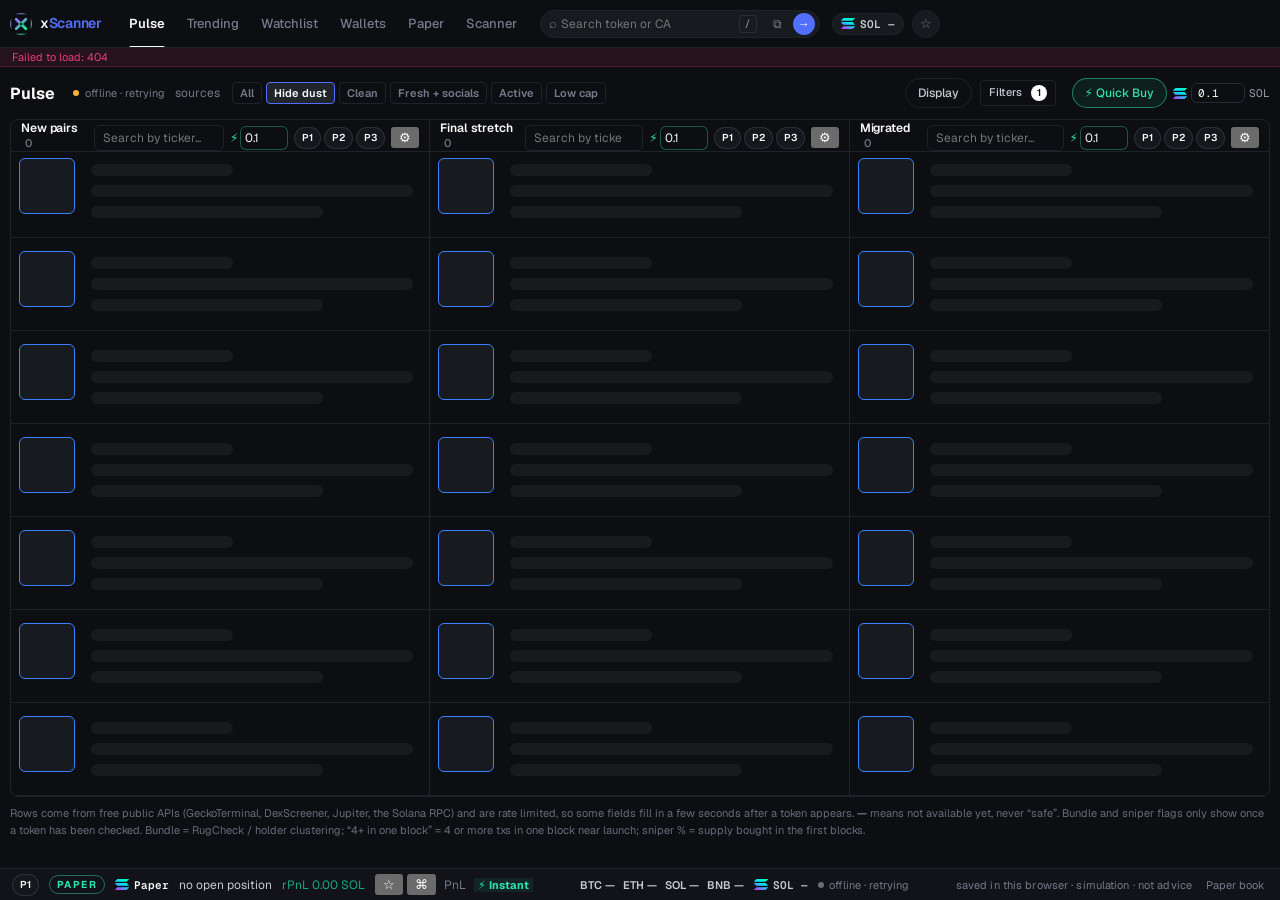
==== commit bff60084: "Rebuild the paper panel to one floating trade card. The token page now opens a 290px draggable panel" ====
--- a/static/index.html
+++ b/static/index.html
@@ -13,7 +13,7 @@
 <link rel="stylesheet" href="/static/style.css?v=fix19">
 <link rel="stylesheet" href="/static/trader.css?v=fix19">
 <link rel="stylesheet" href="/static/terminal.css?v=fix19">
-<link rel="stylesheet" href="/static/paper.css?v=fix19">
+<link rel="stylesheet" href="/static/paper.css?v=ui20">
 <link rel="prefetch" href="/static/vendor/lightweight-charts.js?v=4.2.3" as="script">
 </head><body>
 <svg xmlns="http://www.w3.org/2000/svg" id="solSprite" style="position:absolute;width:0;height:0;overflow:hidden" aria-hidden="true" focusable="false">
@@ -274,5 +274,5 @@
 <script src="/static/xfeed.js?v=fix19"></script>
 <script src="/static/trader.js?v=fix19"></script>
 <script src="/static/sync.js?v=fix19"></script>
-<script src="/static/paper.js?v=fix19"></script>
+<script src="/static/paper.js?v=ui20"></script>
 </body></html>
--- a/static/paper.css
+++ b/static/paper.css
@@ -90,52 +90,92 @@
 .pb-buy,.pb-sell,.pb-limit{width:100%;border:0;border-radius:6px;padding:10px 12px;font:inherit;font-weight:700;font-size:14px;cursor:pointer}
 .pb-tabs button.on{border-color:transparent}
 
-/* Instant Paper Trade card — optional, paper-only, Axiom-like floating chrome */
-.it-card{position:fixed;z-index:40;width:320px;max-width:calc(100vw - 16px);background:#13161c;border:1px solid rgba(255,255,255,.08);border-radius:10px;box-shadow:0 12px 40px rgba(0,0,0,.55);color:#c8c9d1;font:12px/1.35 var(--font-sans);overflow:hidden;user-select:none}
+/* One floating trade panel. Desktop only — mobile is a bottom sheet below. */
+button.linkbtn{text-decoration:none}
+#toasts{left:50%;right:auto;top:56px;bottom:auto;transform:translateX(-50%);align-items:center;z-index:80}
+.it-card button.linkbtn,#bookApp button.linkbtn,.pb button.linkbtn{border:1px solid #2d2f36;border-radius:999px;padding:3px 9px;background:#191a24;color:#d4d4d4}
+.it-card button.linkbtn:hover,#bookApp button.linkbtn:hover,.pb button.linkbtn:hover{color:#fff;border-color:#37d6bd}
+.it-card{position:fixed;z-index:40;width:290px;min-width:290px;max-width:420px;resize:horizontal;overflow:auto;background:rgb(25,26,36);border:1px solid #2d2f36;border-radius:6px;box-shadow:0 4px 24px rgba(0,0,0,.6);color:#d4d4d4;font:12px/1.35 Inter,-apple-system,"Segoe UI",sans-serif;font-variant-numeric:tabular-nums;user-select:none}
 .it-card.hidden{display:none}
-.it-head{display:flex;align-items:center;gap:6px;padding:7px 8px;border-bottom:1px solid rgba(255,255,255,.08);cursor:grab;background:#16191f}
+.it-card.it-drag{transform:scale(1.03);opacity:.9}
+.it-head{display:flex;align-items:center;gap:8px;padding:8px 10px;cursor:grab;background:#1c1d27;border-bottom:1px solid #2d2f36}
 .it-head:active{cursor:grabbing}
-.it-tabs{display:flex;gap:2px;background:#0d0e11;border:1px solid rgba(255,255,255,.08);border-radius:6px;padding:2px}
-.it-tabs button{background:none;border:0;color:#76798b;font:700 11px var(--font-sans);padding:3px 8px;border-radius:4px;cursor:pointer}
-.it-tabs button.on{background:#262b36;color:#f9f9f8}
-.it-head .pb-tag{margin-left:4px}
-.it-ico{margin-left:auto;background:none;border:0;color:#9a9cae;width:24px;height:24px;border-radius:6px;cursor:pointer;font-size:14px;line-height:1}
-.it-head .it-ico + .it-ico{margin-left:0}
-.it-ico:hover{background:#262b36;color:#f9f9f8}
-.it-edit{padding:8px 10px;border-bottom:1px solid #1e222b}
+.it-brand{font-size:13px;font-weight:500;letter-spacing:.18em;text-transform:uppercase;color:#fff}
+.it-bal{display:inline-flex;align-items:center;gap:4px;margin-left:auto;font-size:13px;font-weight:600;color:#fff}
+.it-ico{background:none;border:0;color:#9ca3af;width:26px;height:26px;border-radius:6px;cursor:pointer;font-size:14px}
+.it-ico.on,.it-ico:hover{background:#262833;color:#fff}
+.it-gear{position:relative}
+.it-gearbox{position:absolute;right:0;top:28px;width:210px;z-index:5;background:#1c1d27;border:1px solid #2d2f36;border-radius:8px;padding:8px;box-shadow:0 8px 24px rgba(0,0,0,.5)}
+.it-gearbox.hidden{display:none}
+.it-gearbox label{display:flex;justify-content:space-between;gap:8px;font-size:12px;margin:6px 0;color:#9ca3af}
+.it-gearbox input{width:72px;background:#191a24;border:1px solid #2d2f36;color:#fff;border-radius:6px;padding:3px 6px}
+.it-tabs{display:grid;grid-template-columns:repeat(3,1fr);gap:4px;padding:8px 10px 0}
+.it-tabs button{background:#191a24;border:1px solid #2d2f36;color:#9ca3af;border-radius:999px;padding:4px 0;font:600 12px Inter,sans-serif;cursor:pointer}
+.it-tabs button.on{color:#fff;border-color:#37d6bd}
+.it-edit{padding:8px 10px}
+.it-edit.hidden{display:none}
 .it-edit-row{display:grid;grid-template-columns:repeat(4,1fr);gap:6px;margin:6px 0}
-.it-edit-row input{width:100%;background:#0d0e11;border:1px solid #262b36;border-radius:6px;color:#f9f9f8;padding:4px 6px;font:12px var(--font-mono)}
-.it-buy,.it-sell{padding:8px 10px 6px;border-bottom:1px solid rgba(255,255,255,.08)}
-.it-rowlab{display:flex;align-items:center;gap:6px;margin-bottom:6px;color:#c8c9d1}
-.it-rowlab b{font-size:12px;color:#f9f9f8}
-.it-hold{margin-left:auto;font:11px var(--font-mono);color:#9a9cae}
-.it-presets{display:grid;grid-template-columns:repeat(4,1fr);gap:5px}
-.it-presets button{display:inline-flex;align-items:center;justify-content:center;gap:4px;height:28px;padding:0 4px;background:transparent;border-radius:6px;border:1px solid rgba(255,255,255,.08);font:600 11px var(--font-sans);cursor:pointer;color:#f9f9f8}
-.it-buy-presets button{border-color:rgba(47,227,172,.28);color:#2fe3ac}
-.it-buy-presets button:hover{background:rgba(47,227,172,.10);border-color:rgba(47,227,172,.5)}
-.it-sell-presets{grid-template-columns:repeat(4,1fr)}
-.it-sell-presets button{border-color:rgba(236,57,122,.28);color:#ec397a}
-.it-sell-presets button:hover{background:rgba(236,57,122,.10);border-color:rgba(236,57,122,.5)}
-.it-init{grid-column:1/-1;height:26px;margin-top:2px;border:1px solid rgba(236,57,122,.28)!important;font:600 11px var(--font-sans)!important}
-.it-meta{display:flex;align-items:center;justify-content:space-between;gap:8px;margin-top:6px;font:11px var(--font-mono);color:#76798b}
-.it-speed{display:flex;border:1px solid #262b36;border-radius:6px;overflow:hidden}
-.it-speed button{background:#0d0e11;border:0;color:#9a9cae;font:700 10px var(--font-mono);padding:2px 7px;cursor:pointer}
-.it-speed button.on{background:#262b36;color:#f9f9f8}
-.it-foot{padding:0;background:#101318;border-top:1px solid rgba(255,255,255,.08)}
-.it-kpis{display:grid;grid-template-columns:repeat(4,minmax(0,1fr));gap:0;align-items:stretch}
-.it-kpi{padding:8px 7px 7px;border-right:1px solid rgba(255,255,255,.08);min-width:0}
-.it-kpi:last-child{border-right:0}
-.it-kpi span{display:block;font-size:10px;line-height:1.2;color:#76798b;font-weight:500;letter-spacing:.02em}
-.it-kpi b{display:block;margin-top:3px;font:600 11px/1.2 var(--font-mono);font-variant-numeric:tabular-nums;color:#f9f9f8;white-space:nowrap;overflow:hidden;text-overflow:ellipsis}
-.it-kpi b.buy,.it-kpis .up,.it-kpi .up{color:#2fe3ac}
-.it-kpi b.sell,.it-kpis .dn,.it-kpi .dn{color:#ec397a}
-.it-kpi b.hold{color:#f9f9f8}
-.it-foot-l{display:flex;align-items:center;justify-content:space-between;padding:6px 10px 8px}
-.it-foot-l small{color:#76798b;font-size:10px;letter-spacing:.04em;text-transform:uppercase}
-.it-dep{display:flex;align-items:center;gap:6px;padding:0 10px 8px}
-.it-empty .it-buy-presets button,.it-empty .it-sell-presets button{opacity:.45}
+.it-edit-row input{width:100%;background:#191a24;border:1px solid #2d2f36;border-radius:8px;color:#fff;padding:4px 6px;font:12px Inter,sans-serif}
+.it-buy,.it-sell{padding:8px 10px 4px}
+.it-rowlab{display:flex;align-items:baseline;gap:8px;margin-bottom:6px}
+.it-rowlab b{font-size:13px;color:#fff}
+.it-hold{margin-left:auto;font-size:12px;color:#9ca3af}
+.it-mc{margin-left:auto;font-size:12px;color:#9ca3af}
+.it-presets{display:grid;grid-template-columns:repeat(4,1fr);gap:6px}
+.it-presets button{min-height:32px;border-radius:999px;background:#191a24;font:600 14px Inter,sans-serif;cursor:pointer}
+.it-buy-presets button{color:#37d6bd;border:1px solid rgba(55,214,189,.5)}
+.it-buy-presets button:hover{border-color:rgba(55,214,189,.85);background:rgba(55,214,189,.12)}
+.it-sell-presets button{color:#f04b92;border:1px solid rgba(240,75,146,.5)}
+.it-sell-presets button:hover{border-color:rgba(240,75,146,.85);background:rgba(240,75,146,.12)}
+.it-more{display:grid;grid-template-columns:repeat(4,1fr);gap:6px;max-height:0;overflow:hidden;opacity:0;transition:max-height .4s cubic-bezier(.23,1,.32,1),opacity .4s}
+.it-buy:hover .it-more,.it-more:focus-within{max-height:48px;opacity:1;margin-top:6px}
+.it-meta{display:flex;justify-content:space-between;gap:8px;margin:6px 0 2px;font-size:12px;color:#9ca3af}
+.it-init{display:block;width:100%;margin:6px 0 2px;background:none;border:0;color:#f04b92;font:600 13px Inter,sans-serif;cursor:pointer;text-align:left;padding:0}
+.it-foot{border-top:1px solid #2d2f36;background:#1c1d27}
+.it-kpis{display:grid;grid-template-columns:repeat(4,minmax(0,1fr))}
+.it-kpi{padding:8px 6px;min-width:0}
+.it-kpi span{display:block;font-size:11px;color:#9ca3af}
+.it-kpi b{display:block;margin-top:2px;font:600 12px Inter,sans-serif;color:#fff;white-space:nowrap;overflow:hidden;text-overflow:ellipsis}
+.it-kpi b.buy,.it-kpi .up{color:#37d6bd}
+.it-kpi b.sell,.it-kpi .dn{color:#f04b92}
+.it-lim{border-top:1px solid #2d2f36;padding:8px 10px 10px}
+.it-lim h4{margin:0 0 6px;font-size:12px;letter-spacing:.12em;color:#9ca3af}
+.it-lim .it-tabs{padding:0 0 8px}
+.it-lim input{width:100%;background:#191a24;border:1px solid #2d2f36;border-radius:8px;color:#fff;padding:6px 8px;margin:6px 0}
+.it-place{width:100%;border:0;border-radius:999px;padding:8px;font:700 14px Inter,sans-serif;cursor:pointer;background:#f04b92;color:#fff}
+.it-place.buy{background:#37d6bd;color:#04140a}
+#tkPaper{display:none!important}
+.pnl-card{position:fixed;z-index:35;left:50%;top:168px;transform:translateX(-50%);min-width:220px;padding:10px 16px 12px;border-radius:16px;background:rgba(20,21,28,.85);border:1px solid rgba(255,255,255,.1);backdrop-filter:blur(12px);box-shadow:0 8px 28px rgba(0,0,0,.45);color:#fff;font:12px Inter,sans-serif}
+.pnl-card.hidden{display:none}
+.pnl-row{display:flex;gap:22px}
+.pnl-row span{display:block;font-size:11px;letter-spacing:.14em;color:#9ca3af}
+.pnl-row b{font-size:26px;font-weight:600;font-variant-numeric:tabular-nums}
+.pnl-row .up{color:#37d6bd}.pnl-row .dn{color:#f04b92}
+.pnl-pos{display:none;margin-top:8px}
+.pnl-card:hover .pnl-pos{display:block}
+.pnl-pos a,.pnl-pos button{color:#d4d4d4;font-size:12px}
+.pb-port{display:grid;grid-template-columns:repeat(3,minmax(0,1fr));gap:10px;margin-bottom:12px}
+.pb-port canvas{width:100%;height:88px;display:block}
+.bk-tabs{display:flex;gap:6px;margin:8px 0}
+.bk-tabs button{border:1px solid #2d2f36;background:#191a24;color:#d4d4d4;border-radius:999px;padding:4px 10px;cursor:pointer}
+.bk-tabs button.on{border-color:#37d6bd;color:#fff}
+.tokico{width:16px;height:16px;border-radius:50%;vertical-align:-3px;margin-right:4px;background:#262833}
+#pbBadges{position:absolute;inset:0;pointer-events:none;z-index:4;overflow:hidden}
+.pb-badge{position:absolute;width:20px;height:20px;border-radius:50%;display:flex;align-items:center;justify-content:center;color:#fff;font:700 11px Inter,sans-serif;box-shadow:0 0 0 2px rgba(255,255,255,.25)}
+.pb-badge.b{background:#37d6bd}
+.pb-badge.s{background:#f04b92}
+.pb-bgs{display:flex;gap:6px;flex-wrap:wrap;margin-top:8px}
+.pb-bgs button{width:36px;height:24px;border-radius:6px;border:1px solid #2d2f36;cursor:pointer;padding:0}
 @media(max-width:700px){
-  .it-card{width:min(360px,calc(100vw - 12px));left:6px!important;right:6px;top:auto!important;bottom:44px;max-height:calc(100vh - 96px);overflow:auto}
+  .it-card{left:0!important;right:0!important;top:auto!important;bottom:var(--dock-h,32px)!important;width:100%!important;min-width:0;max-width:none;max-height:calc(70vh - var(--dock-h,32px));resize:none;border-radius:16px 16px 0 0;z-index:45}
+  .it-card::before{content:"";display:block;width:42px;height:4px;border-radius:4px;background:#3a3d48;margin:8px auto 0}
+  .it-presets button{min-height:44px}
+  .pnl-card{top:auto;bottom:44px;left:12px;transform:none;min-width:0;padding:6px 10px}
+  .pnl-row b{font-size:16px}
+  .pnl-card .pnl-row span{display:none}
+  .pb-port{grid-template-columns:1fr}
+  .ptop{display:grid;grid-template-columns:minmax(0,1fr) 78px;align-items:center}
+  .ptop .pqbuy{grid-column:2;justify-self:end;width:72px}
 }
 
 /* Compact Axiom-style PnL calendar pop-out */
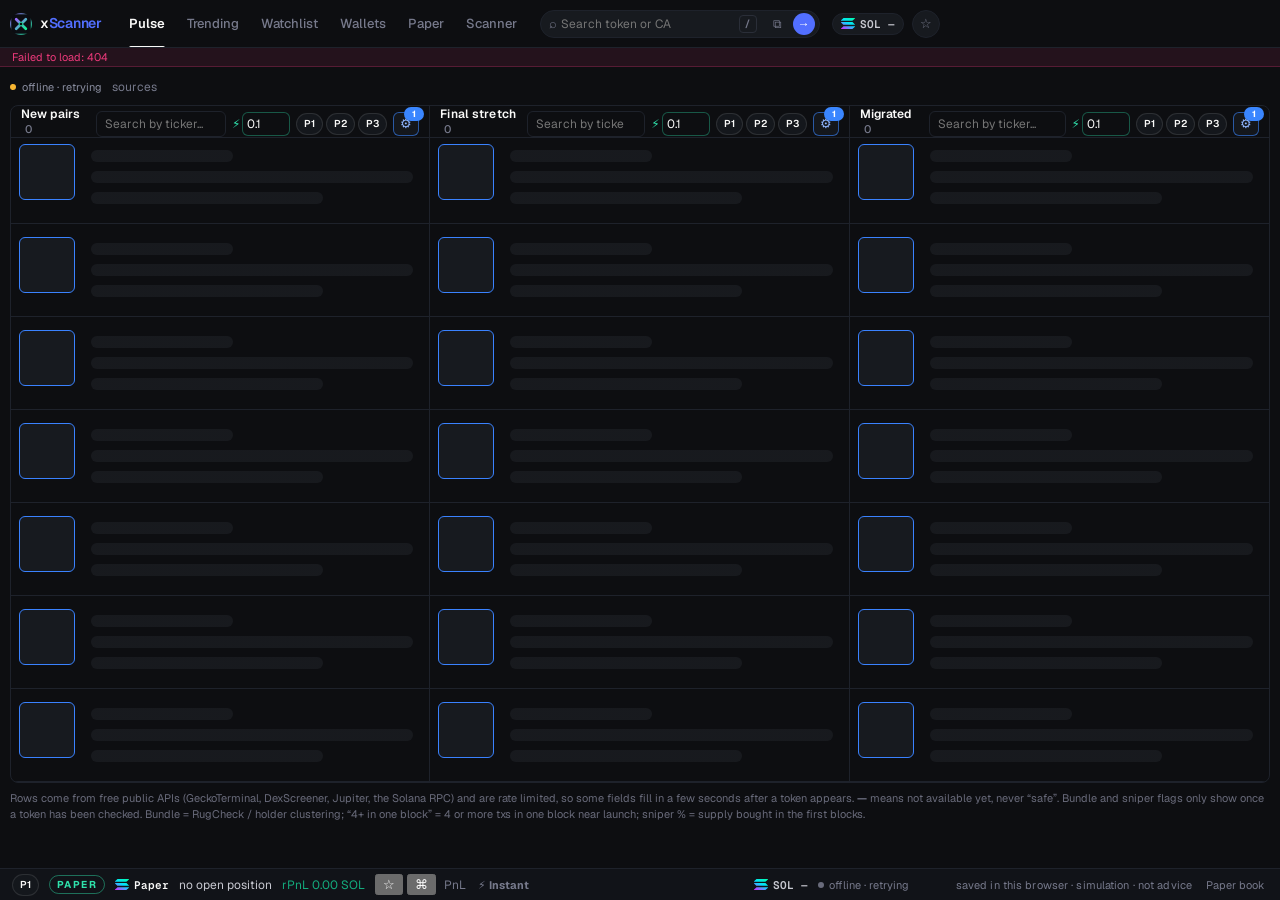
==== commit f4e1c414: "fix20: tape routed-swap pricing + 0.5x-2x band, sub-minute charts, null-volume confidence, chain-sup" ====
--- a/static/index.html
+++ b/static/index.html
@@ -10,11 +10,11 @@
 <link rel="alternate" type="text/html" href="/text" title="Plain HTML view of the latest scan">
 <link rel="icon" type="image/svg+xml" href="/static/logo.svg">
 <link rel="apple-touch-icon" href="/static/logo.svg">
-<link rel="stylesheet" href="/static/style.css?v=fix19">
-<link rel="stylesheet" href="/static/trader.css?v=fix19">
-<link rel="stylesheet" href="/static/terminal.css?v=fix19">
-<link rel="stylesheet" href="/static/paper.css?v=ui20">
-<link rel="prefetch" href="/static/vendor/lightweight-charts.js?v=4.2.3" as="script">
+<link rel="stylesheet" href="/static/style.css?v=fix20">
+<link rel="stylesheet" href="/static/trader.css?v=fix20">
+<link rel="stylesheet" href="/static/terminal.css?v=fix20">
+<link rel="stylesheet" href="/static/paper.css?v=fix20">
+<link rel="prefetch" href="/static/vendor/lightweight-charts.js?v=4.2.3-fix20" as="script">
 </head><body>
 <svg xmlns="http://www.w3.org/2000/svg" id="solSprite" style="position:absolute;width:0;height:0;overflow:hidden" aria-hidden="true" focusable="false">
   <defs>
@@ -68,7 +68,7 @@
     <button type="button" id="dockCal" class="linkbtn" title="Paper PnL calendar">PnL</button>
     <button type="button" id="dockInstant" class="linkbtn">⚡ Instant</button>
   </span>
-  <span id="dockTickers" class="dock-tickers" aria-label="Live index prices"><span class="dtk btc">BTC —</span><span class="dtk eth">ETH —</span><span class="dtk sol">SOL —</span><span class="dtk bnb">BNB —</span></span>
+  <span id="dockTickers" class="dock-tickers dt-wait" aria-label="Live index prices" aria-busy="true"><span class="dtk btc">BTC —</span><span class="dtk eth">ETH —</span><span class="dtk sol">SOL —</span><span class="dtk bnb">BNB —</span></span>
   <span id="dockSol" class="dock-sol"><svg class="solmark" viewBox="0 0 398 312" width="12" height="10" aria-hidden="true"><use href="#solLogo"/></svg><span id="dockSolTxt">SOL —</span></span>
   <span class="dock-live"><i id="dockLiveDot"></i><span id="dockLiveTxt">Live</span></span>
   <small id="pbBarHint">PAPER · Simulation · NFA</small>
@@ -92,20 +92,15 @@
   <section id="v-pulse" class="view">
     <div class="disc" role="note"><b>Not financial advice.</b> xScanner is read-only analysis of public data: it holds no keys and cannot buy or sell. Memecoins are extremely risky and most go to zero. “Open in Jupiter / Axiom / Photon” links leave this site.</div>
     <div class="pbar-top pbar-axiom">
-      <h2 class="ptitle">Pulse</h2>
+      <h2 class="ptitle sr-only">Pulse board</h2>
       <div class="plive"><i id="pLiveDot"></i><span id="pLiveTxt">connecting…</span><button class="linkbtn" id="pSrcBtn" type="button" title="Data sources">sources</button></div>
-      <div class="ppresets" id="pPresets" role="group" aria-label="Presets"></div>
-      <button class="ghost iconbtn" id="pDispBtn" type="button" aria-expanded="false" title="Display">Display</button>
-      <button class="ghost iconbtn" id="pFiltBtn" type="button" aria-expanded="false" title="Filters">Filters <span id="pFiltN" class="nbadge hidden"></span></button>
-      <div class="pqbar" id="pqBar" title="One-click paper buys on Pulse cards. Simulation only.">
+      <div class="ppresets hidden" id="pPresets" role="group" aria-label="Presets" hidden></div>
+      <button class="ghost iconbtn hidden" id="pDispBtn" type="button" aria-expanded="false" title="Display" hidden>Display</button>
+      <button class="ghost iconbtn hidden" id="pFiltBtn" type="button" aria-expanded="false" title="Filters" hidden>Filters <span id="pFiltN" class="nbadge hidden"></span></button>
+      <div class="pqbar hidden" id="pqBar" title="One-click paper buys on Pulse cards. Simulation only." hidden>
         <button type="button" class="ghost on" id="pqBuyBtn" aria-pressed="true">⚡ Quick Buy</button>
         <label class="pqamt" id="pqAmtWrap"><svg class="solmark" viewBox="0 0 398 312" width="12" height="10" aria-hidden="true"><use href="#solLogo"/></svg><input id="pqAmt" type="number" min="0.01" step="0.1" value="0.1" aria-label="Quick buy paper SOL amount"> SOL</label>
       </div>
-    </div>
-    <div id="pDispBox" class="disp-pop hidden" role="menu">
-      <label>Row density <select id="pDens"><option value="comfy">Comfy</option><option value="compact" selected>Compact</option></select></label>
-      <label>Button size <select id="pBtnSz"><option value="sm" selected>Small</option><option value="md">Medium</option></select></label>
-      <label class="chk"><input type="checkbox" id="pShowMets" checked> Metric chips</label>
     </div>
     <div id="pSrcBox" class="srcbox hidden"></div>
     <form id="pFilters" class="pfilters hidden" autocomplete="off">
@@ -119,6 +114,9 @@
       <label>Min txns 1h<input type="number" name="minTx" min="0" step="5" placeholder="0"></label>
       <label class="chk"><input type="checkbox" name="hideBundled"> Hide bundled</label>
       <label class="chk"><input type="checkbox" name="hasSocials"> Has socials</label>
+      <div id="pDispBox" class="pf-disp" role="group" aria-label="Display"><label>Row density <select id="pDens"><option value="comfy">Comfy</option><option value="compact" selected>Compact</option></select></label>
+      <label>Button size <select id="pBtnSz"><option value="sm" selected>Small</option><option value="md">Medium</option></select></label>
+      <label class="chk"><input type="checkbox" id="pShowMets" checked> Metric chips</label></div>
       <span class="pf-actions"><button type="button" class="ghost" id="pFReset">Reset</button><button type="button" class="ghost" id="pFSave">Save preset…</button></span>
     </form>
     <div class="pseg" id="pSeg" role="tablist"><button data-c="new" class="on">New pairs <b></b></button><button data-c="final">Final stretch <b></b></button><button data-c="migrated">Migrated <b></b></button></div>
@@ -268,11 +266,11 @@
 <div id="scrim" class="scrim"></div>
 <footer><b>Not financial advice.</b> Read-only analysis. No wallet keys, signing or real trades. Paper buys and sells are a simulation. Score ≥65 worth a look · 50–64 watch · &lt;50 skip. Juliaa gives the final yes.<span class="legal-links"><a href="/terms">Terms</a><a href="/privacy">Privacy</a><a href="/disclaimer">Risk disclaimer</a></span></footer>
 <script>window.__h0=location.hash</script>
-<script src="/static/motion.js?v=fix19"></script>
-<script src="/static/chart.js?v=fix19"></script>
-<script src="/static/app.js?v=fix19"></script>
-<script src="/static/xfeed.js?v=fix19"></script>
-<script src="/static/trader.js?v=fix19"></script>
-<script src="/static/sync.js?v=fix19"></script>
-<script src="/static/paper.js?v=ui20"></script>
+<script src="/static/motion.js?v=fix20"></script>
+<script src="/static/chart.js?v=fix20"></script>
+<script src="/static/app.js?v=fix20"></script>
+<script src="/static/xfeed.js?v=fix20"></script>
+<script src="/static/trader.js?v=fix20"></script>
+<script src="/static/sync.js?v=fix20"></script>
+<script src="/static/paper.js?v=fix20"></script>
 </body></html>
--- a/static/terminal.css
+++ b/static/terminal.css
@@ -473,3 +473,21 @@
 /* fix19: legal links in the footer */
 .legal-links{display:inline-flex;gap:10px;margin-left:8px}
 .legal-links a{color:#8b8fa3;text-decoration:underline}
+
+/* fix20: Pulse decluttered (no duplicate heading, presets or global bar), first-paint fixes, light polish.
+   Paper panel / Instant card / dock layout untouched (that is the panel rebuild's territory). */
+.sr-only{position:absolute!important;width:1px;height:1px;padding:0;margin:-1px;overflow:hidden;clip:rect(0 0 0 0);white-space:nowrap;border:0}
+.pbar-top.pbar-axiom{height:28px;min-height:28px;margin:0 0 4px}
+.dock-tickers.dt-wait{visibility:hidden}
+.pfilters .pf-disp{display:flex;flex-wrap:wrap;align-items:center;gap:10px;width:100%;padding-top:8px;margin-top:2px;border-top:1px solid #1e222b;font-size:12px;color:#a3a6b5}
+.pcol header .col-filt{min-width:26px;height:24px;border:1px solid rgba(255,255,255,.12);border-radius:6px;background:#14171c;color:#c9ccd6;cursor:pointer;position:relative}
+.pcol header .col-filt:hover,.pcol header .col-filt:focus-visible{border-color:#3a86ff;color:#fff}
+.pcol header .col-filt.on{border-color:rgba(58,134,255,.6);color:#8fb5ff}
+.pcol header .col-filt.on::after{content:attr(data-n);position:absolute;top:-6px;right:-6px;min-width:14px;height:14px;border-radius:7px;background:#3a86ff;color:#fff;font:700 9px/14px var(--font-sans);text-align:center;padding:0 3px}
+.pcol header h3{letter-spacing:.01em}
+.pcol header small{color:#8a8ea0}
+.plive{color:#8a8ea0}
+.pnote,.pcol header small{line-height:1.45}
+.prow .pmets,.prow small{color:#9ea2b3}
+.tk-side #tkInfo .kvr span:first-child{color:#8a8ea0}
+@media(max-width:480px){.pbar-top.pbar-axiom{height:auto;min-height:0}}
